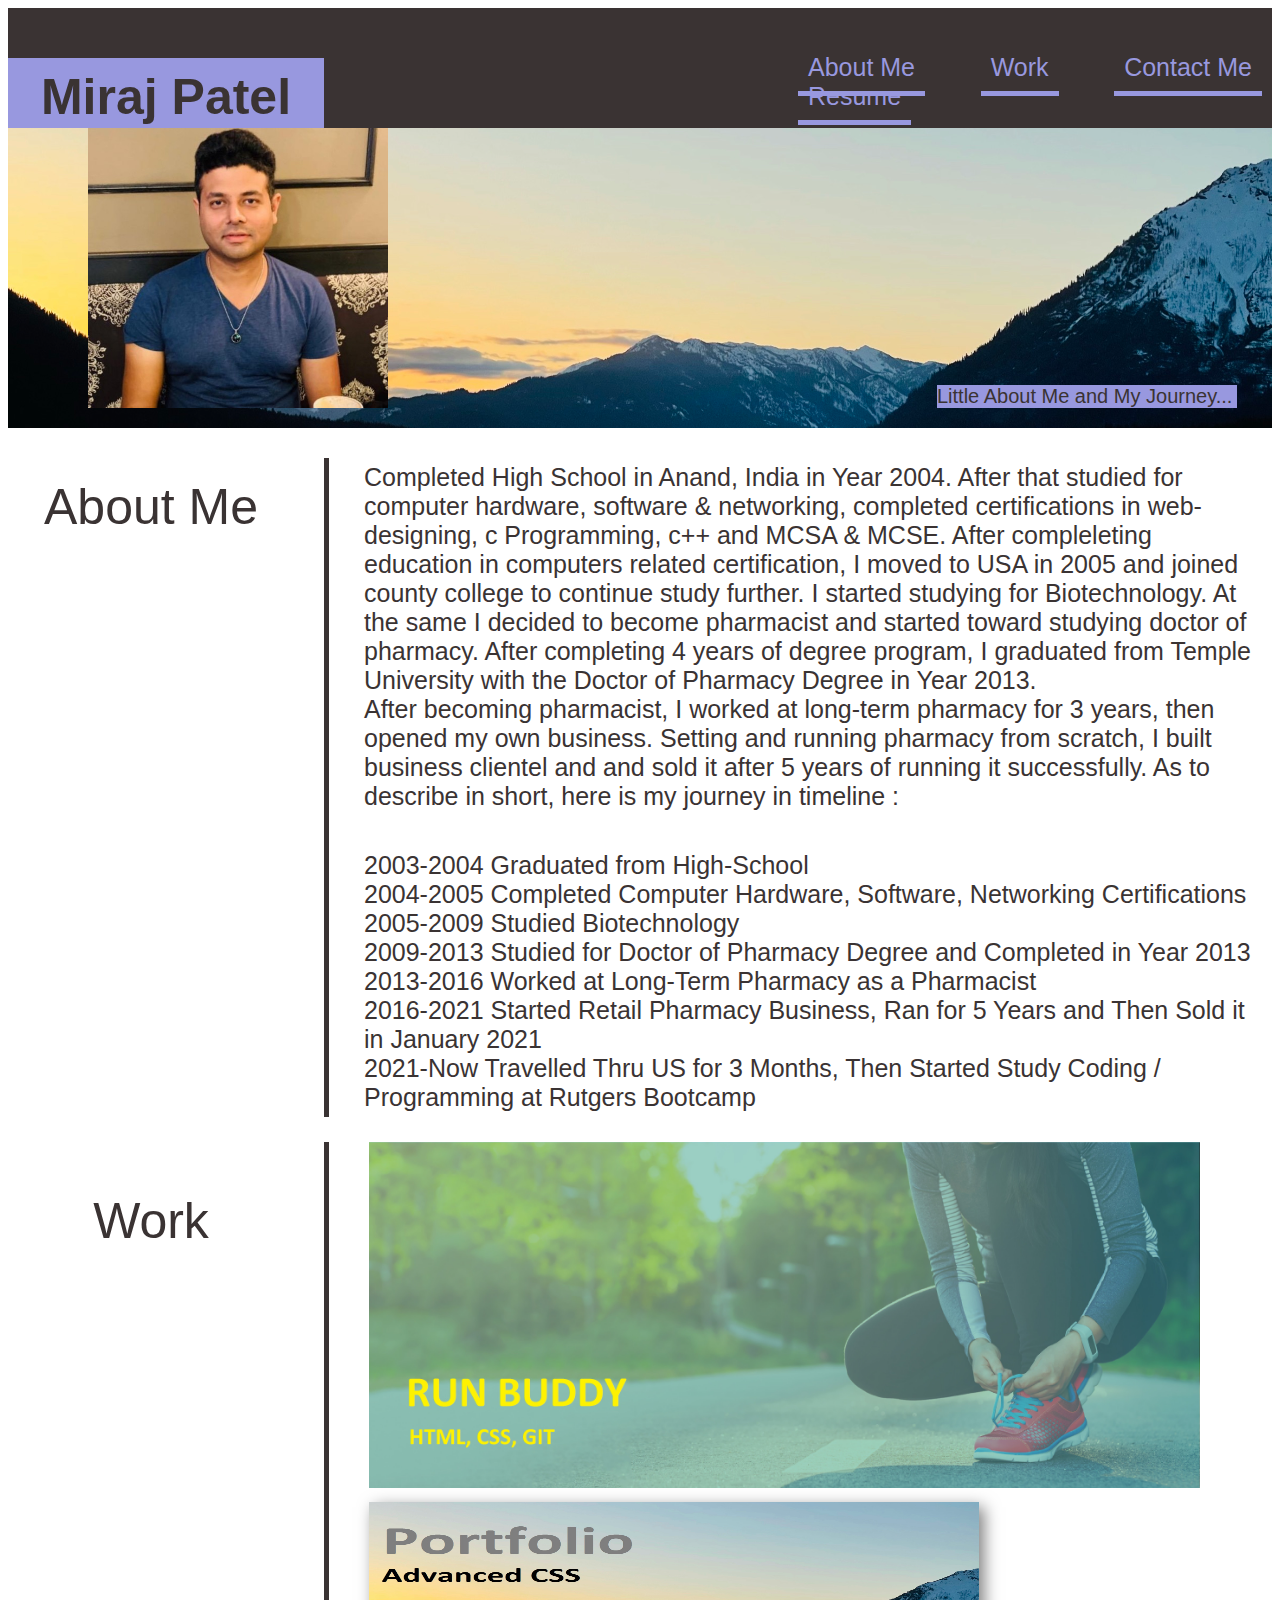
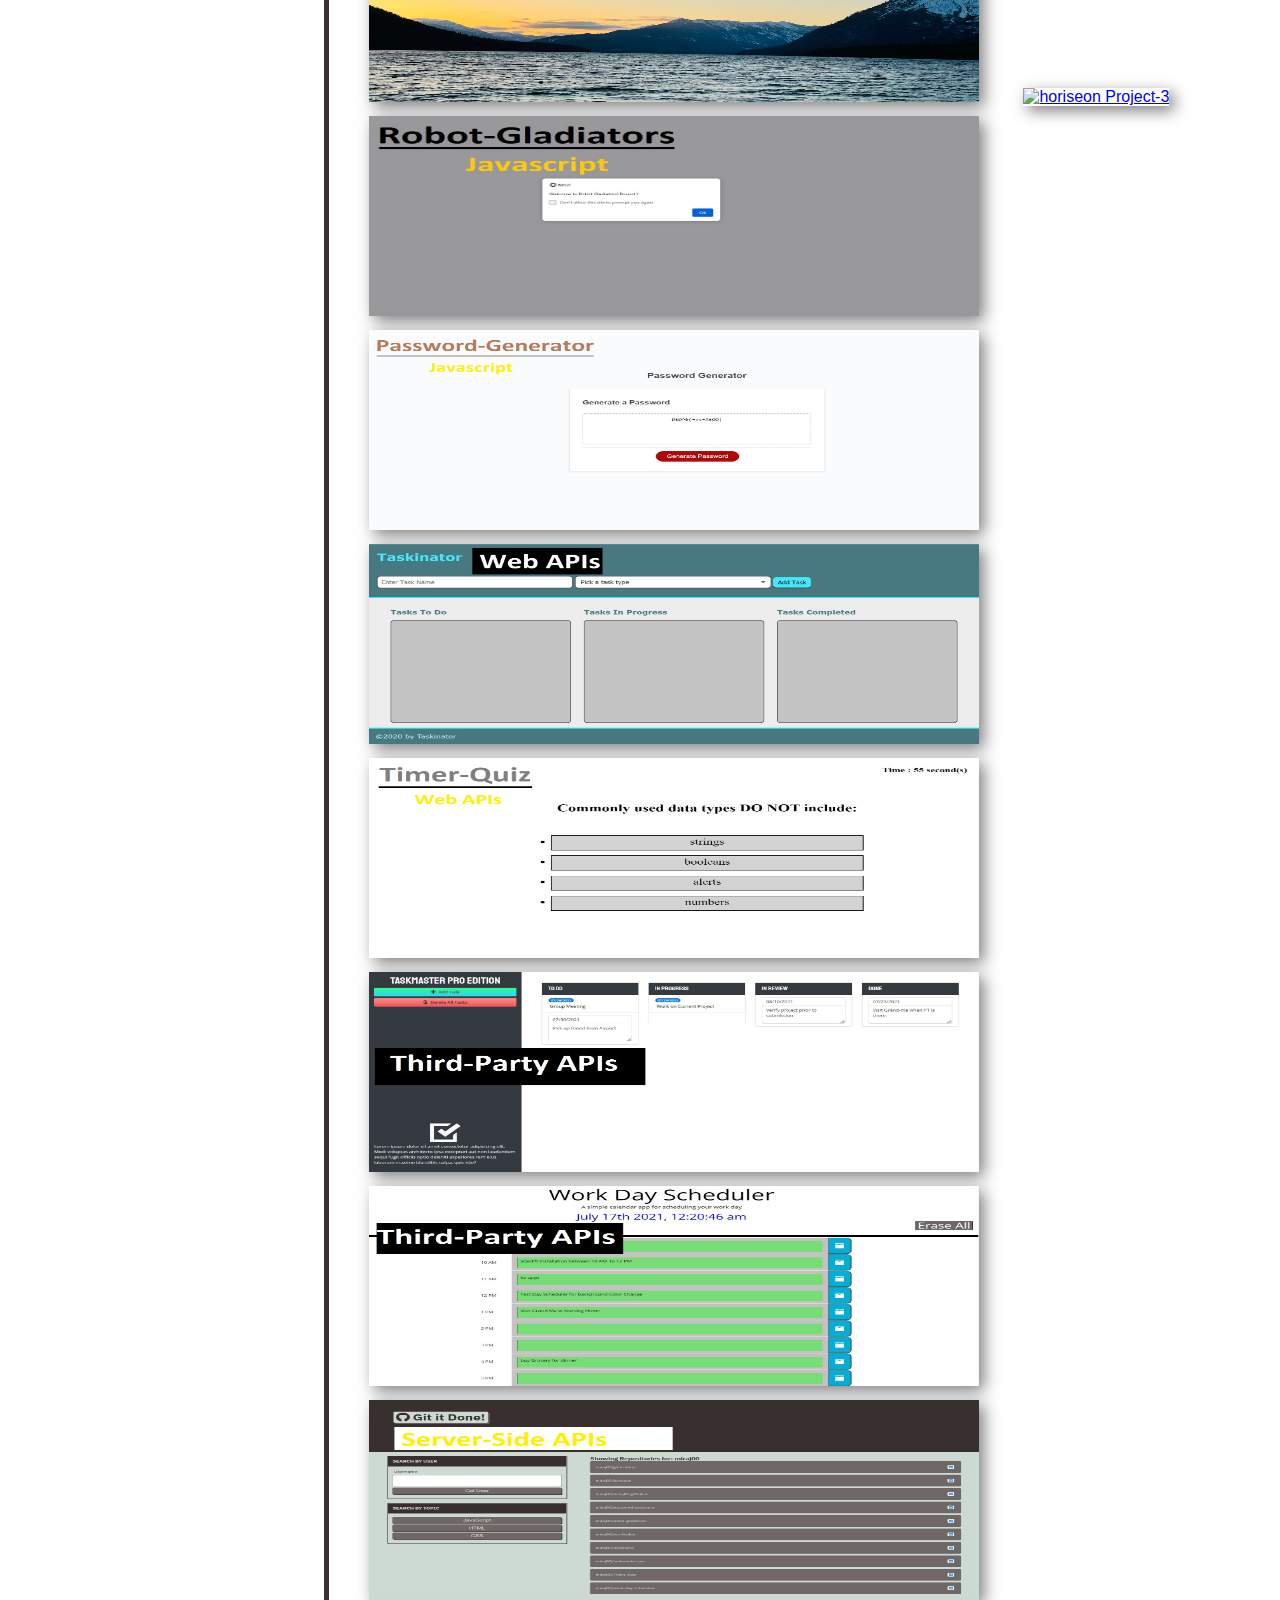
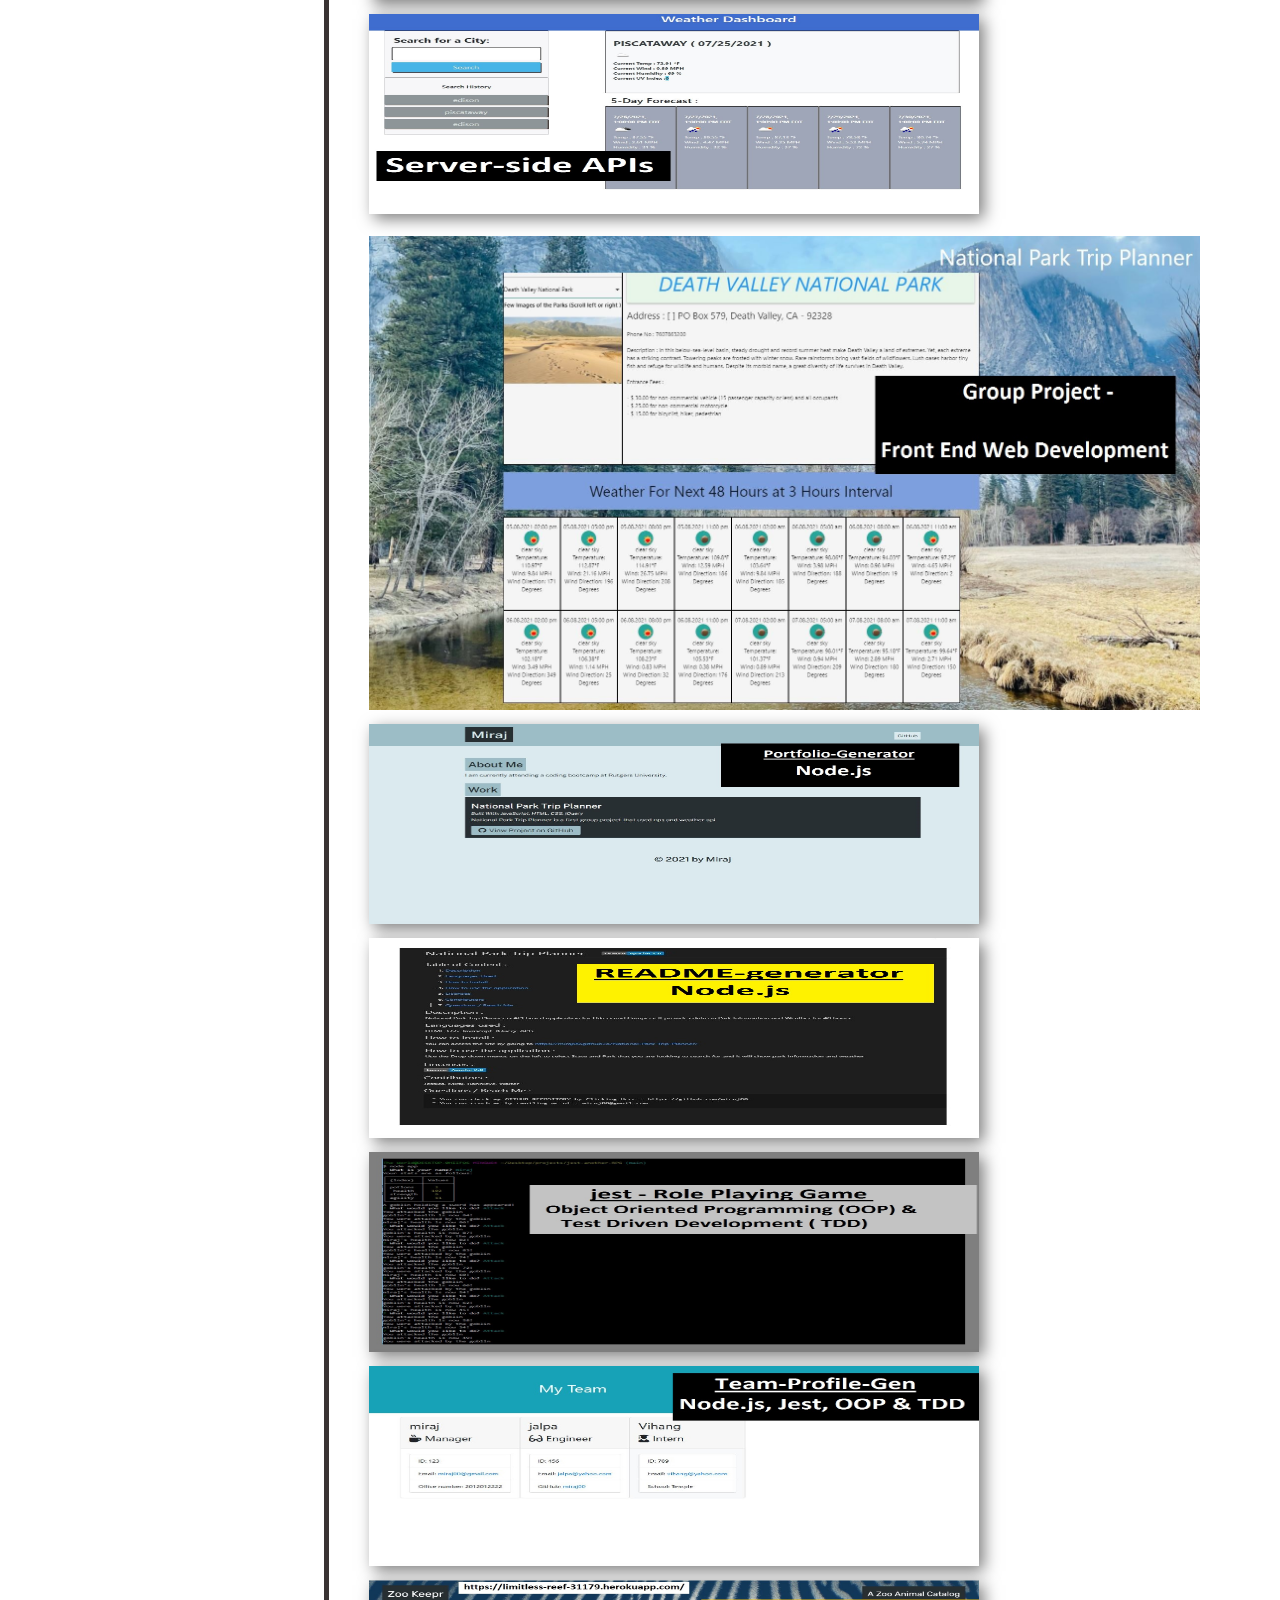
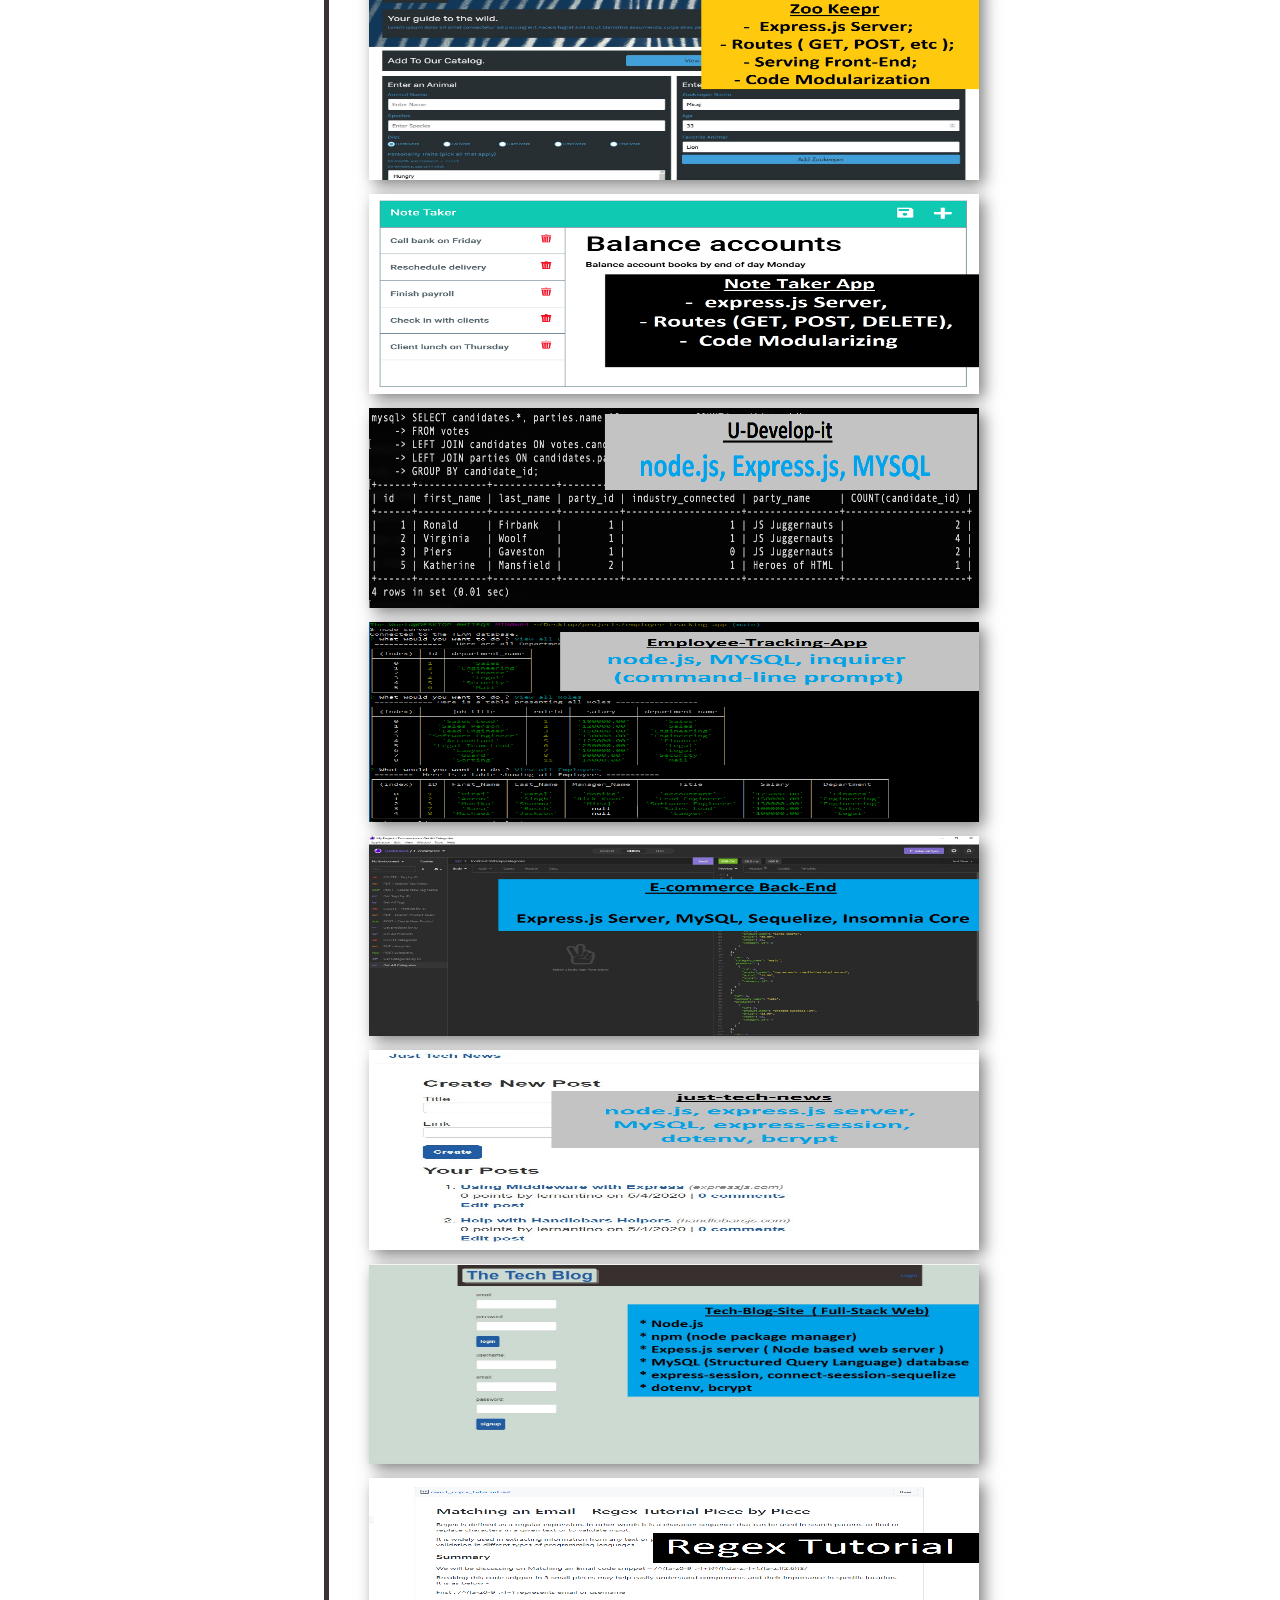
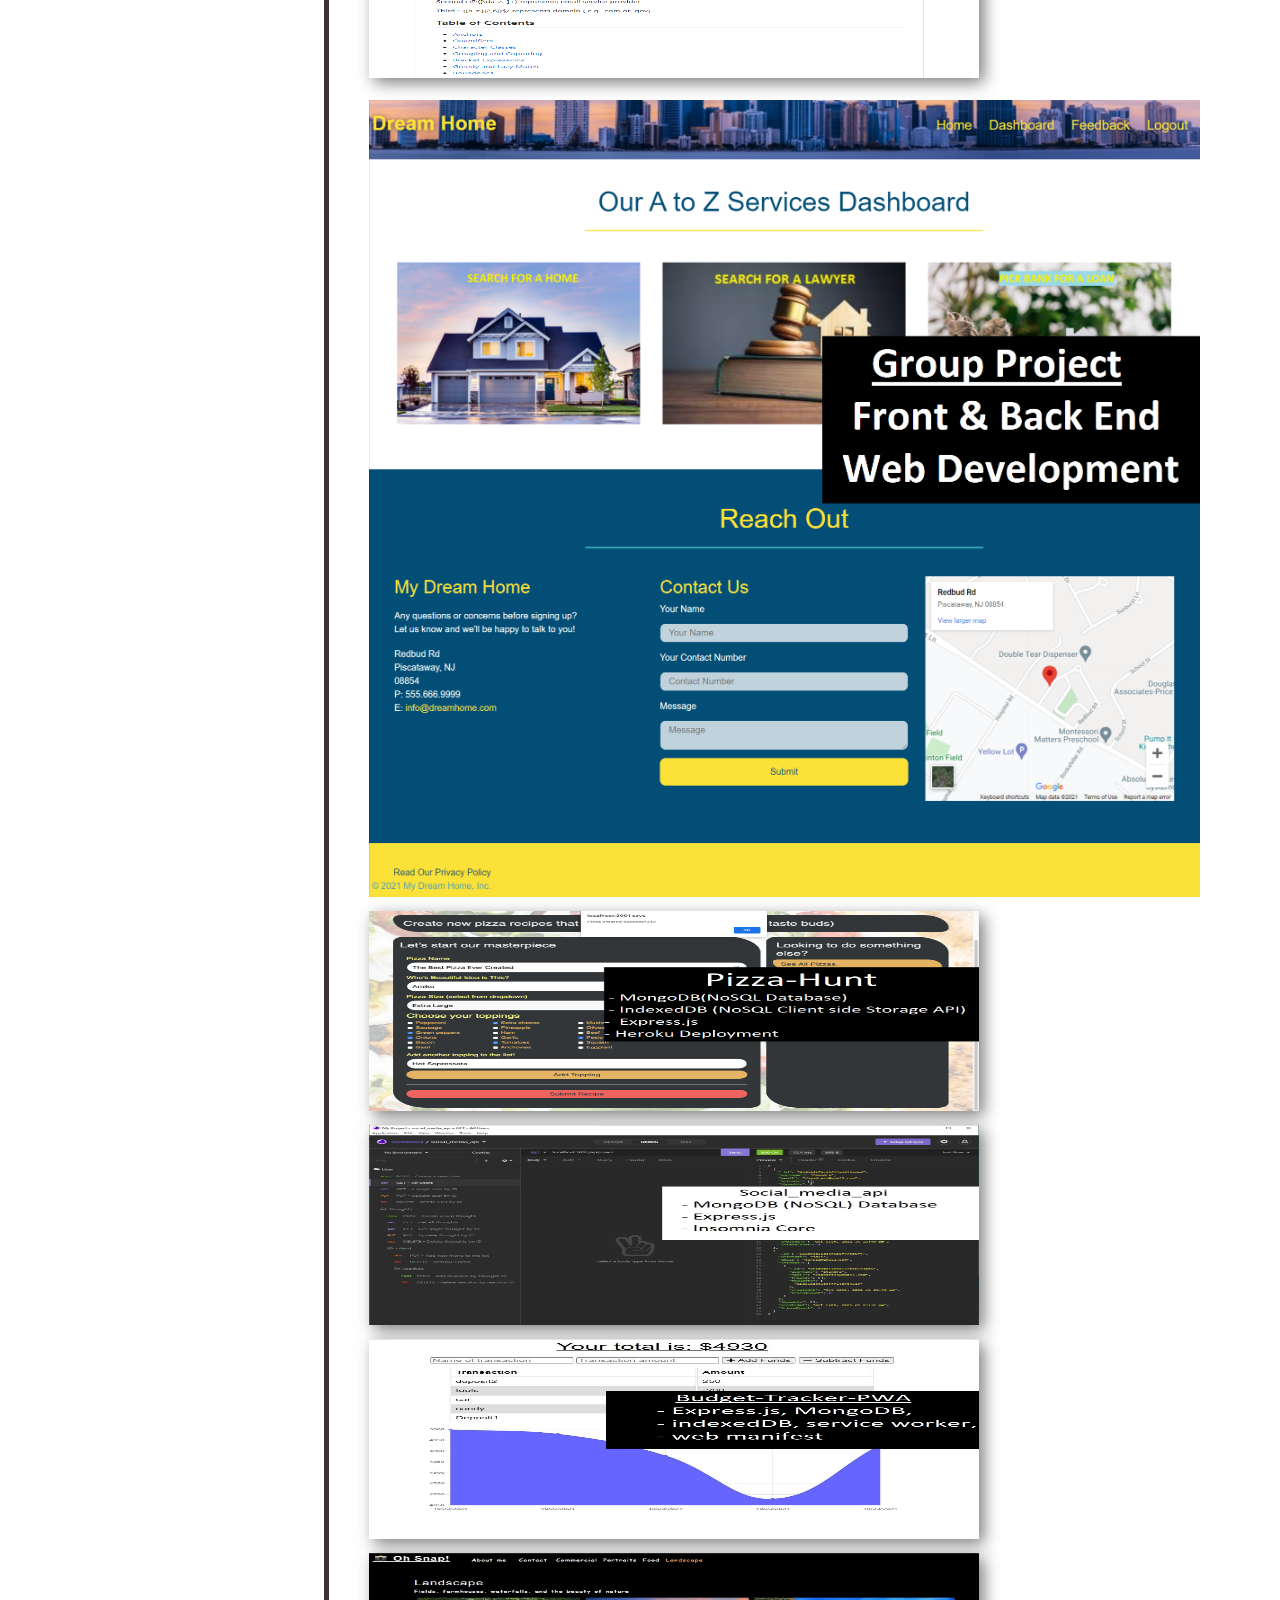
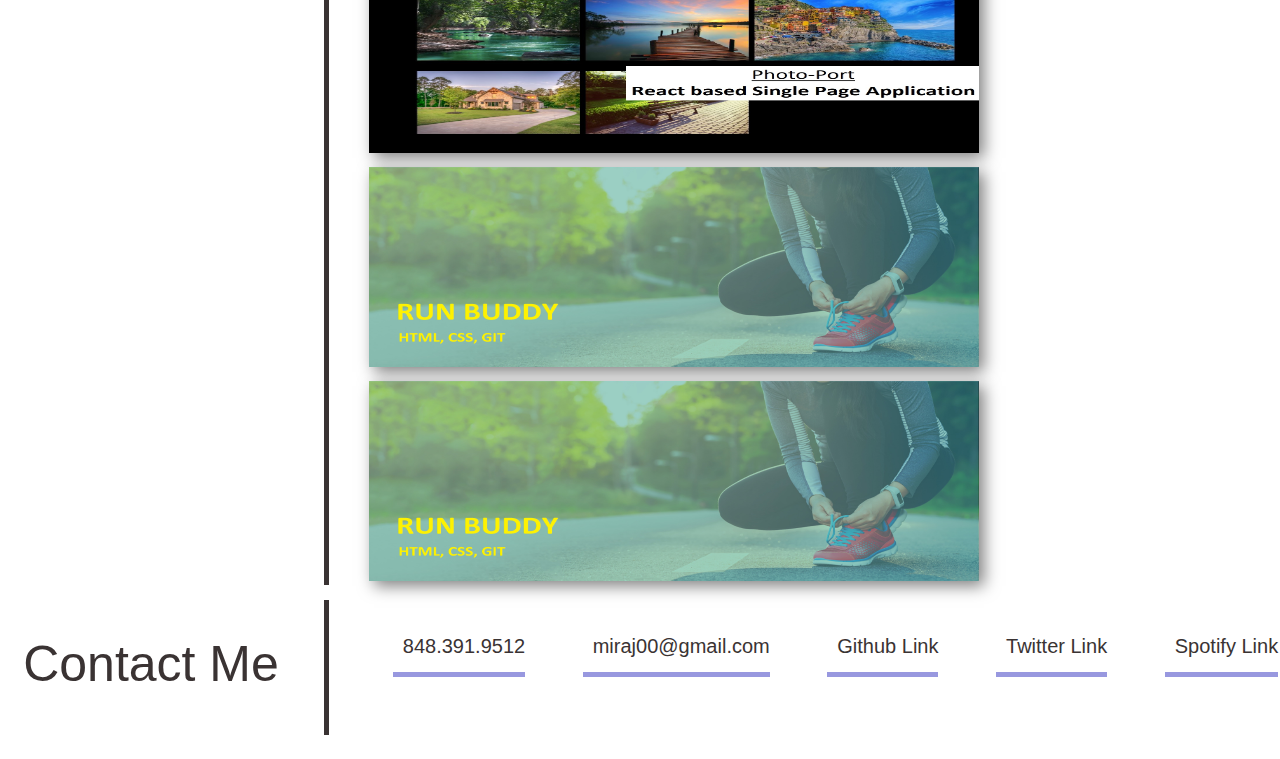
==== index.html @ f9d71cac "photo-port and resume page added" ====
<!DOCTYPE html>
<html lang="en">
<head>
    <meta charset="UTF-8">
    <meta name="viewport" content="width=device-width, initial-scale=1.0"/>
    <title>Portfolio</title>
    <link rel="stylesheet" type="text/css" href="./style.css" />
</head>
<body>
<!------------------------------------------- Header--------------------------------------------------------------------------------->    

<header>
<div id="name" class="flex-row">     

  <div class="col-one-quarter"><a href="./assets/images/Miraj.jpeg" target="_blank"><h3>Miraj Patel</h3></a></div> 
  
  <div class="col-three-quarter">
          <ul> 
            <li><a href="./index.html#about">About Me</a></li>
            <li> <a href="./index.html#work">Work</a> </li>
            <li> <a href="./index.html#contact">Contact Me</a> </li>
            <li> <a href="./resume.html">Resume</a> </li>
         </ul>  
      </div>
    </div>    
  </div>
</header>


<!------------------------------------------- Hero Image Section --------------------------------------------------------------------------------->

<section class="hero">  
      <p>Little About Me and My Journey...</p>
      <img src="./assets/images/Miraj.jpeg" alt="photo"></a> 
</section>

<!------------------------------------------- about me --------------------------------------------------------------------------------->

<div id="about" class="flex-row">   

  <div class="col-one-quarter"><p>About Me</p></div> 
  
  <div class="col-three-quarter">
      <div class="about-me">
      <p>Completed High School in Anand, India in Year 2004. After that studied for computer hardware, software & networking, completed certifications in web-designing, c Programming, c++ and MCSA & MCSE.
        After compleleting education in computers related certification, I moved to USA in 2005 and joined county college to continue study further. I started studying for Biotechnology. At the same 
        I decided to become pharmacist and started toward studying doctor of pharmacy. After completing 4 years of degree program, I graduated from Temple University with the Doctor of Pharmacy Degree in Year 2013.
        <br> 
     
        After becoming pharmacist, I worked at long-term pharmacy for 3 years, then opened my own business. Setting and running pharmacy from scratch, I built business clientel and and sold it after 5 years of running it successfully.
        As to describe in short, here is my journey in timeline :
     </p>
      <p>
        2003-2004    Graduated from High-School </br>
        2004-2005    Completed Computer Hardware, Software, Networking Certifications </br>
        2005-2009    Studied Biotechnology </br>
        2009-2013    Studied for Doctor of Pharmacy Degree and Completed in Year 2013 </br>
        2013-2016    Worked at Long-Term Pharmacy as a Pharmacist </br>
        2016-2021    Started Retail Pharmacy Business, Ran for 5 Years and Then Sold it in January 2021 </br>
        2021-Now     Travelled Thru US for 3 Months, Then Started Study Coding / Programming at Rutgers Bootcamp 
      </p> 
    </div>
    </div>
        
</div>

<!-------------------------------------------- Work -------------------------------------------------height="600" width="1240"------------------------------->

<div id="work" class="flex-row">     

  <div class="col-one-quarter"><p>Work</p></div> 
  
  <div class="col-three-quarter">
   
    <div class="content">
      <div class="big-img">
          <a href="https://miraj00.github.io/run-buddy/" target="_blank" ><img src="./assets/images/run-buddy-img.jpg" alt="Run-buddy Project-1"></a>
      </div>

    <section id="images" class="projects">       
          <a href="https://miraj00.github.io/" target="_blank"><img src="./assets/images/portfolio-img.JPEG" alt="Portfolio Project-2" class="float-left"></a>    
          <a href="https://miraj00.github.io/horiseon/" target="_blank"><img src="./assets/images/horiseon-img.jpg" alt="horiseon Project-3" class="float-right"></a>
    </section>
    <section id="images" class="projects">       
          <a href="https://miraj00.github.io/robot-gladiators/" target="_blank"><img src="./assets/images/robot-gladiators.JPG" alt="robot-gladiators Project-4" class="float-left"></a>
          <a href="https://miraj00.github.io/password-generator/" target="_blank"><img src="./assets/images/password-gen.JPG" alt="password-gen Project-5" class="float-right"></a>
    </section>
    <section id="images" class="projects"> 
          <a href="https://miraj00.github.io/taskinator/" target="_blank"><img src="./assets/images/taskinator-img.JPG" alt="taskinator Project-6" class="float-left"></a>
          <a href="https://miraj00.github.io/Timer-Quiz/" target="_blank"><img src="./assets/images/timer-quiz.JPG" alt="timer-quiz Project-7" class="float-right"></a>
    </section>
    <section id="images" class="projects">       
          <a href="https://miraj00.github.io/taskmaster-pro/" target="_blank"><img src="./assets/images/taskmaster-pro.JPG" alt="taskmaster-pro Project-8" class="float-left"></a>
          <a href="https://miraj00.github.io/work-day-scheduler/" target="_blank"><img src="./assets/images/work-day-scheduler.JPG" alt="work-day-scheduler Project-9" class="float-right"></a>
    </section>
    <section id="images" class="projects"> 
          <a href="https://miraj00.github.io/git-it-done/" target="_blank"><img src="./assets/images/git-it-done.JPG"  alt="git-it-done project-10"class="float-left"></a>
          <a href="https://miraj00.github.io/weather-dashboard/" target="_blank"><img src="./assets/images/weather-dashboard.JPG" alt="weather-dashboard Project-11" class="float-right"></a>
    </section>
     <br>
   
     <div class="big-img">
      <a href="https://miraj00.github.io/National-Park-Trip-Planner/" target="_blank" ><img src="./assets/images/national-park.JPG" alt="National-Park-Trip-Planner Group-Project-1"></a>
     </div>

    <section id="images" class="projects"> 
          <a href="https://github.com/miraj00/portfolio-generator" target="_blank"><img src="./assets/images/portfolio-generator.JPG" alt="portfolio-generator Project-13" class="float-left"></a>
          <a href="https://github.com/miraj00/readme-generator" target="_blank"><img src="./assets/images/readme-generator.JPG" alt="portfolio-generator Project-14" class="float-right"></a>        
    </section>
    <section id="images" class="projects"> 
          <a href="https://github.com/miraj00/jest-another-RPG" target="_blank"><img src="./assets/images/jest-RPG.JPG" alt="jest-Another-RPG Project-15" class="float-left"></a>
          <a href="https://github.com/miraj00/Team-Profile-Gen" target="_blank"><img src="./assets/images/team-profile-gen.JPG" alt="team-profile-generator Project-16" class="float-right"></a>
    </section>
    <section id="images" class="projects">       
          <a href="https://github.com/miraj00/zookeepr" target="_blank"><img src="./assets/images/zookeeper.JPG" alt="zookeeper Project-17" class="float-left"></a>
          <a href="https://github.com/miraj00/note-taker-app" target="_blank"><img src="./assets/images/note-taker-app.png" alt="note-taker-app Project-18" class="float-right"></a>
    </section>
    <section id="images" class="projects"> 
          <a href="https://github.com/miraj00/u-develop-it" target="_blank"><img src="./assets/images/u-develop-it.png" alt="u-develop-it Project-19" class="float-left"></a>
          <a href="https://github.com/miraj00/employee-tracking-app" target="_blank"><img src="./assets/images/employee-tracking-app.PNG" alt="employee-tracking-app Project-20" class="float-right"></a>
    </section>
    <section id="images" class="projects">       
          <a href="https://github.com/miraj00/e_com-back_end" target="_blank"><img src="./assets/images/ecom-back-end.JPG" alt="e_com-back_end Project-21" class="float-left"></a>
          <a href="https://github.com/miraj00/just-tech-news" target="_blank"><img src="./assets/images/just-tech-news.jpg" alt="just-tech-news Project-22" class="float-right"></a>      
    </section>
    <section id="images" class="projects"> 
          <a href="https://github.com/miraj00/Tech-Blog-Site" target="_blank"><img src="./assets/images/tech-blog.JPG" alt="tech-blog-site Project-23" class="float-left"></a>
          <a href="https://github.com/miraj00/email_regex_gist" target="_blank"><img src="./assets/images/regex_tutorial.png" alt="Regex-Tutorial Project-24" class="float-right"></a>
    </section>
    <br>
     <div class="big-img">
          <a href="https://github.com/miraj00/Dream-Home" target="_blank" ><img src="./assets/images/dream-home.png" alt="dream-home Group-Project-2"></a>
     </div>

    <section id="images" class="projects">       
      <a href="https://github.com/miraj00/pizza-hunt" target="_blank"><img src="./assets/images/pizza-hunt.png" alt="pizza-hunt social media app Project-25" class="float-left"></a> 
      <a href="https://github.com/miraj00/social_media_api" target="_blank"><img src="./assets/images/social_media_api.JPG" alt="social_media_api Project-26" class="float-right"></a>
    </section>
    <section id="images" class="projects">       
      <a href="https://github.com/miraj00/budget-tracker-pwa" target="_blank"><img src="./assets/images/budget-tracker-pwa.JPG" alt="budget-tracker-PWA Project-27" class="float-left"></a> 
      <a href="https://miraj00.github.io/photo-port/" target="_blank"><img src="./assets/images/photo-port.JPG" alt="photo-port react based app Project-28" class="float-right"></a>
    </section> 
    <section id="images" class="projects">       
      <img src="./assets/images/run-buddy-img.jpg" alt="Run-buddy Project-29" class="float-left"> 
      <img src="./assets/images/run-buddy-img.jpg" alt="Run-buddy Project-30" class="float-right">
    </section>           
   
  </div>
  </div>
  
</div>

<!---------------------------------------------- contact me ------------------------------------------------------------------------------>

<div id="contact" class="flex-row">     

  <div class="col-one-quarter"><p>Contact Me</p></div> 
  
      <div class="col-three-quarter">
          <div class="press">
            <ul> 
              <li> <a href="#">848.391.9512</a> </li>
              <li> <a href="mailto:miraj00@gmail.com" target="_blank">miraj00@gmail.com</a> </li>
              <li> <a href="https://github.com/miraj00" target="_blank">Github Link</a> </li>
              <li> <a href="#">Twitter Link</a> </li>
              <li> <a href="#">Spotify Link</a> </li>
            </ul>  
         </div>
      </div>
        
</div>

<!---------------------------------------------------------------------------------------------------------------------------->
   
</body>

</html>
---- style.css ----
body {
    color: #bcc3c4;
    font-family: helvetica, Arial, Helvetica, sans-serif;
}


header {
  background: rgb(58, 51, 51);
  position:sticky;
  top: 0;

  z-index: 9999;
  height: 120px;
}

/*--------------------------------------- Header Section------------------------------------------------------------*/

header .col-one-quarter h3 {
    text-align: center;
    font-size: 50px;
    color:rgb(58, 51, 51);
    background:rgb(152, 152, 223);
    padding-top: 10px;
    height: 60px;
 }

 header .col-one-quarter h3:hover  {

    box-shadow: 10px 10px 15px rgba(255, 255, 255, 1);
}

 header .col-one-quarter a  {
     text-decoration: none;
 }

.col-three-quarter ul {
    width: 50%;
    margin-left: auto; 
   
    display: flex; 
    flex-wrap: wrap;
    justify-content: space-between;   
       
    list-style: none;
    padding-top: 35px;
    margin-top: 10px;
  
}

header .col-three-quarter ul li a {

    font-size: 25px;
    color: rgb(152, 152, 223);
    border-bottom: 5px solid rgb(152, 152, 223);
    padding: 10px 10px 10px 10px;
    margin: 10px 10px 0 0;
    text-decoration: none;
    
}  
/* ---------------------------------------- Hero Section ----------------------------------------------------------*/
.hero {
    height: 300px;
    width: 100%;
    background-image: url("./assets/images/hero.JPEG"); 
    background-size: cover;
    background-position: center;
    position: relative;
} 

.hero p {
    background-color: rgb(152, 152, 223);
    color: rgb(58, 51, 51);
    font-size: 20px;
    width: 300px;
    margin: 0;
    align-items:center;

    position: absolute;
    bottom: 20px;
    right: 35px;
}
.hero img {

    position: absolute;
    bottom: 20px;
    left: 35px;
    width: 300px;
    height: 300px;
    padding-left: 45px;
}

/* ----------------------------- General flex elements for About Me, Work & Contact Me ---------------------------------------  */
.flex-row {
    width: 100%;
   
    display: flex;
    flex-wrap: wrap;
    justify-content: space-around;
    align-items:flex-start;
    flex: 1;
}
.col-one-quarter {
    width: 25%;
}
 .col-three-quarter {
    width: 75%;
}
.about-me {    
    border-left: 5px solid rgb(58, 51, 51);
}

.press {    
    border-left: 5px solid rgb(58, 51, 51);
}
.col-one-quarter p {
    text-align: center;
    font-size: 50px;
    color:rgb(58, 51, 51);
   
    padding-right: 30px;
    
}
/* ----------------------------- p elements for About Me  ---------------------------------------  */



.col-three-quarter p {
    font-size: 25px;
    text-align: left;
    
    color:rgb(58, 51, 51);
    padding: 5px;
    margin-left: 30px;
    margin-top: 30px;
}

/* ------------------------------------ Work --------------------------------  */


.content {   
    border-left: 5px solid rgb(58, 51, 51);
  }
.projects img {
    height: 200px;
    width: 610px;
    margin-left: 40px;
    margin-top: 10px;
    box-shadow: 5px 5px 15px rgba(0, 0, 0, 0.5);
}

.content .big-img {
   margin-left: 40px;
}
.content .big-img img {
   height: 600;
   width: 92%; 
}

img:hover  {

    box-shadow: 15px 15px 15px rgba(0, 0, 0, 1);
}

/* ------------------------- Contact Me's  aside, ul  & a elements ---------------------------------------------*/

 
.col-three-quarter .press ul {
    
    box-sizing: content-box;
    width: 100%;
    
    height: 100px;

    display: flex; 
    flex-wrap: wrap;
    justify-content:space-around ;   
    box-sizing: content-box;
    list-style: none;
   
    margin-top: 15px;
}

.col-three-quarter ul li a {

    font-size: 20px;
    color:rgb(58, 51, 51);
    border-bottom: 5px solid rgb(152, 152, 223);
    padding: 0 0 15px 10px;
    margin: 0 10px 0 0;
    text-decoration: none;
}  


 
/* -----------------------MEDIA QUERY FOR MOBILE PHONES AND SMALLER ------------------------------------------------ */

@media screen and (max-width: 980px) {
    header .col-one-quarter h3 {
        font-size: 20px;
       }

   
    .col-one-quarter p {
     font-size: 20px;
    }

    header .col-three-quarter ul li a {

        font-size: 10px;
    }

    .col-three-quarter ul {
        width: 100%;
        margin-left: auto; 
    
    }
    .col-one-quarter {
       width: 15%;
    }
    
    .big-img img {
        height: 200;
        width: 410;
     }
     
    .projects img {
        height: 100px;
        width: 300px;
    }

    .col-three-quarter ul li a {

        font-size: 10px;
    }

    .hero img {

        width: 150px;
        height: 150px;
        
    }
    
@media screen and (max-width: 575px) {
    .header {
        width: 100%;
        }  
    /*
    .section-title {
      width: 95%;
    }
  
    .intro p {
      width: 100%;
    }
*/
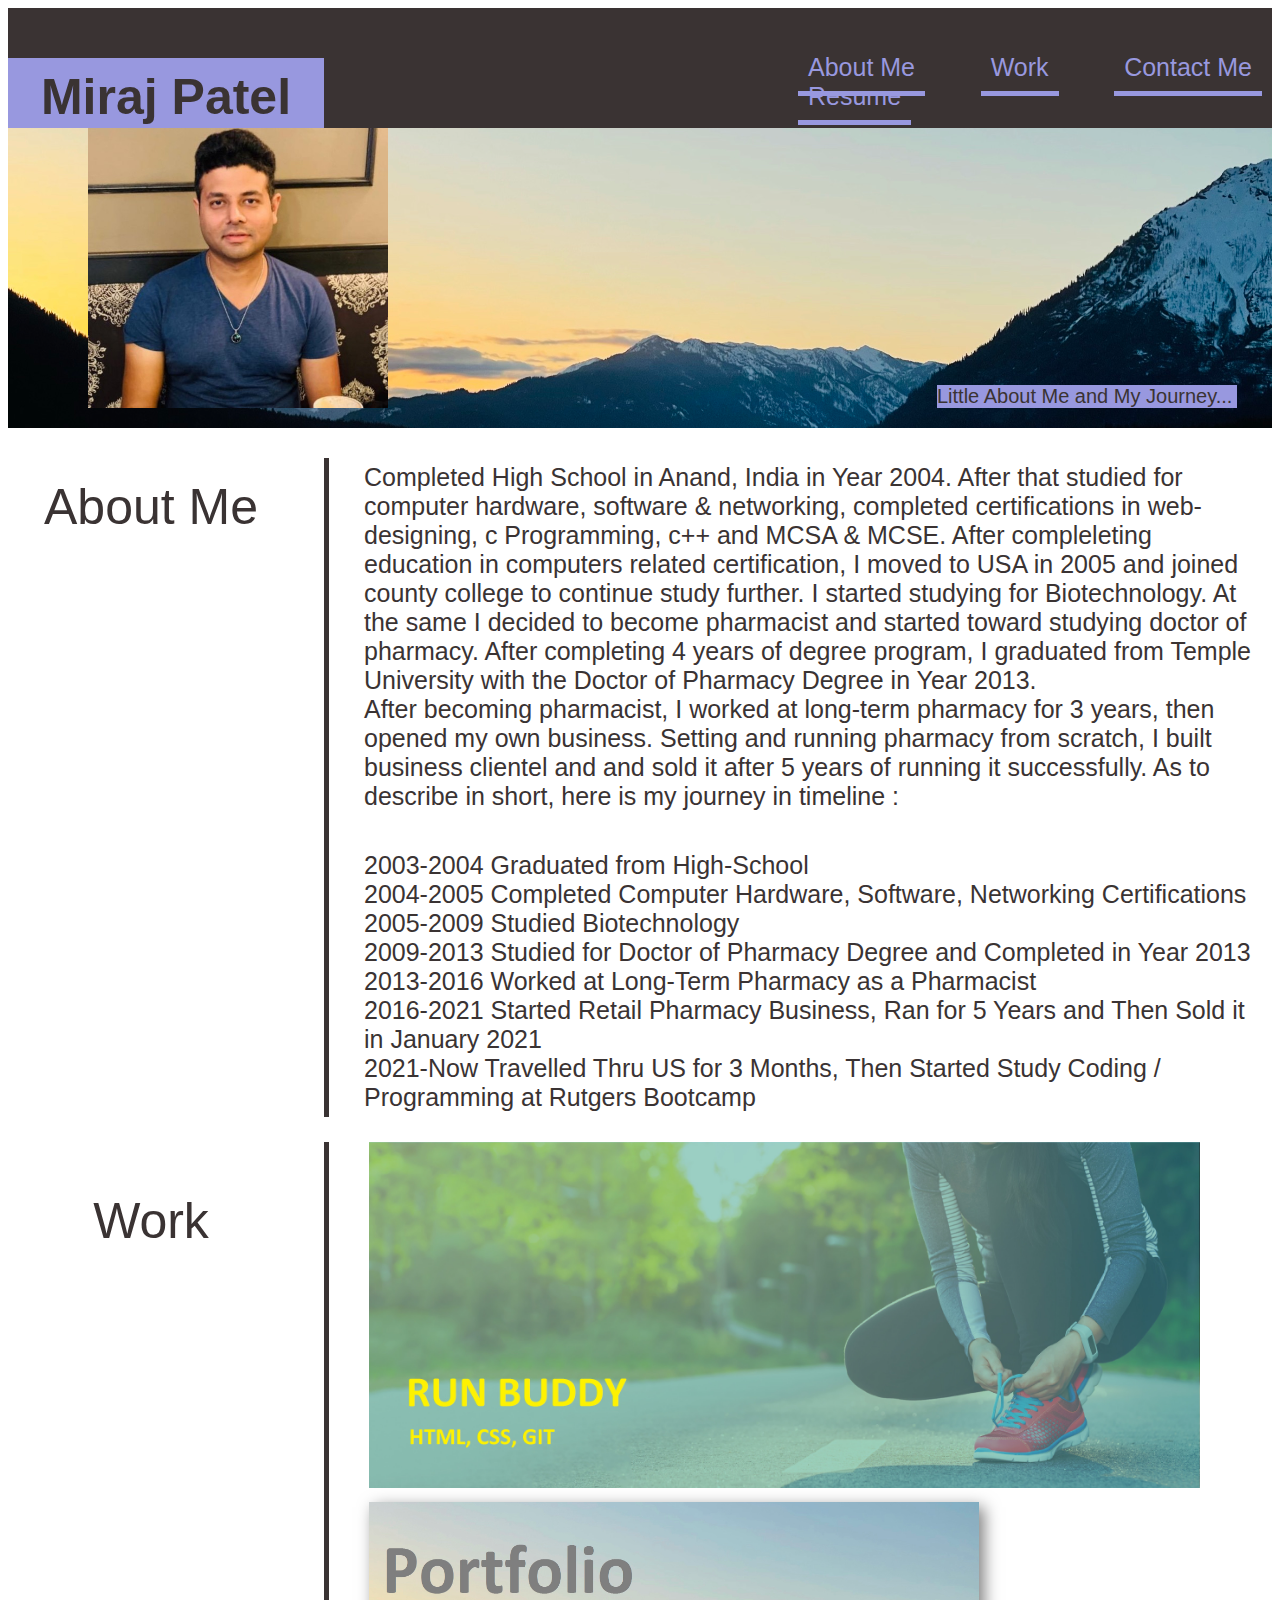
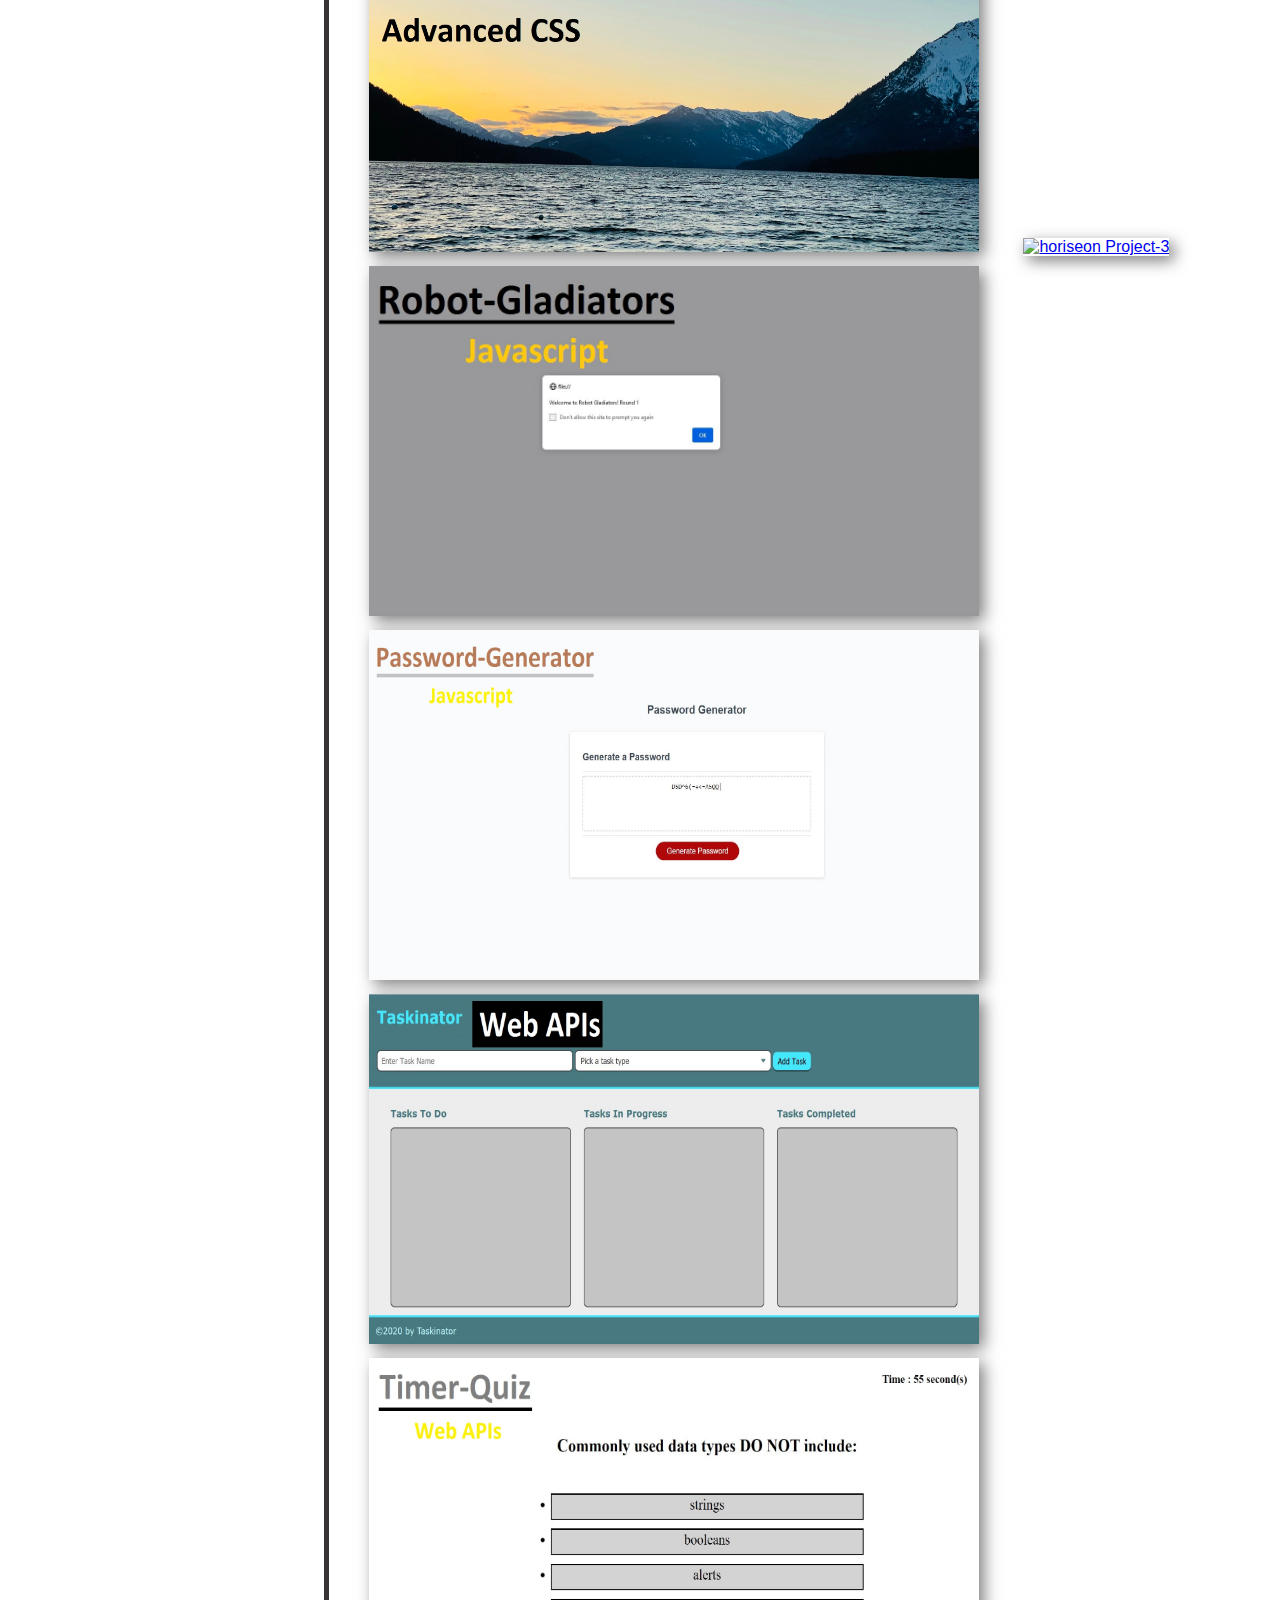
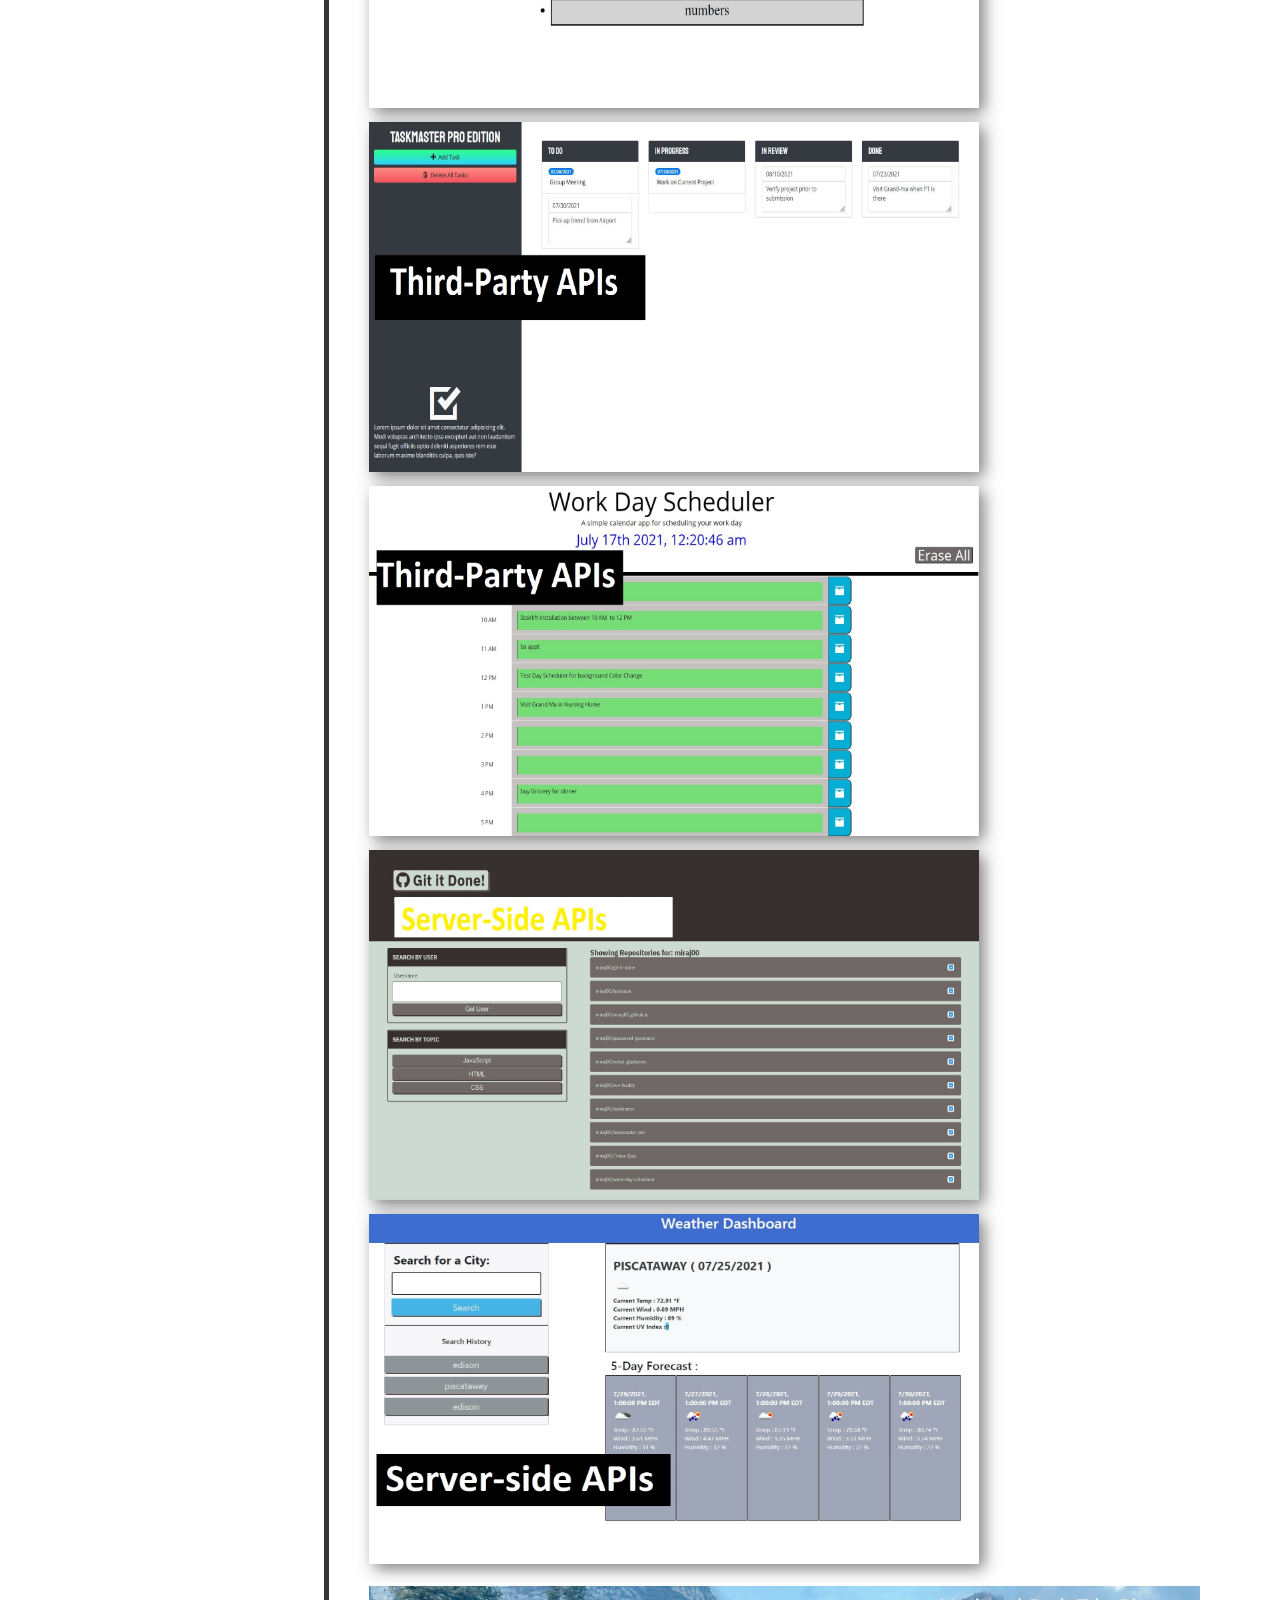
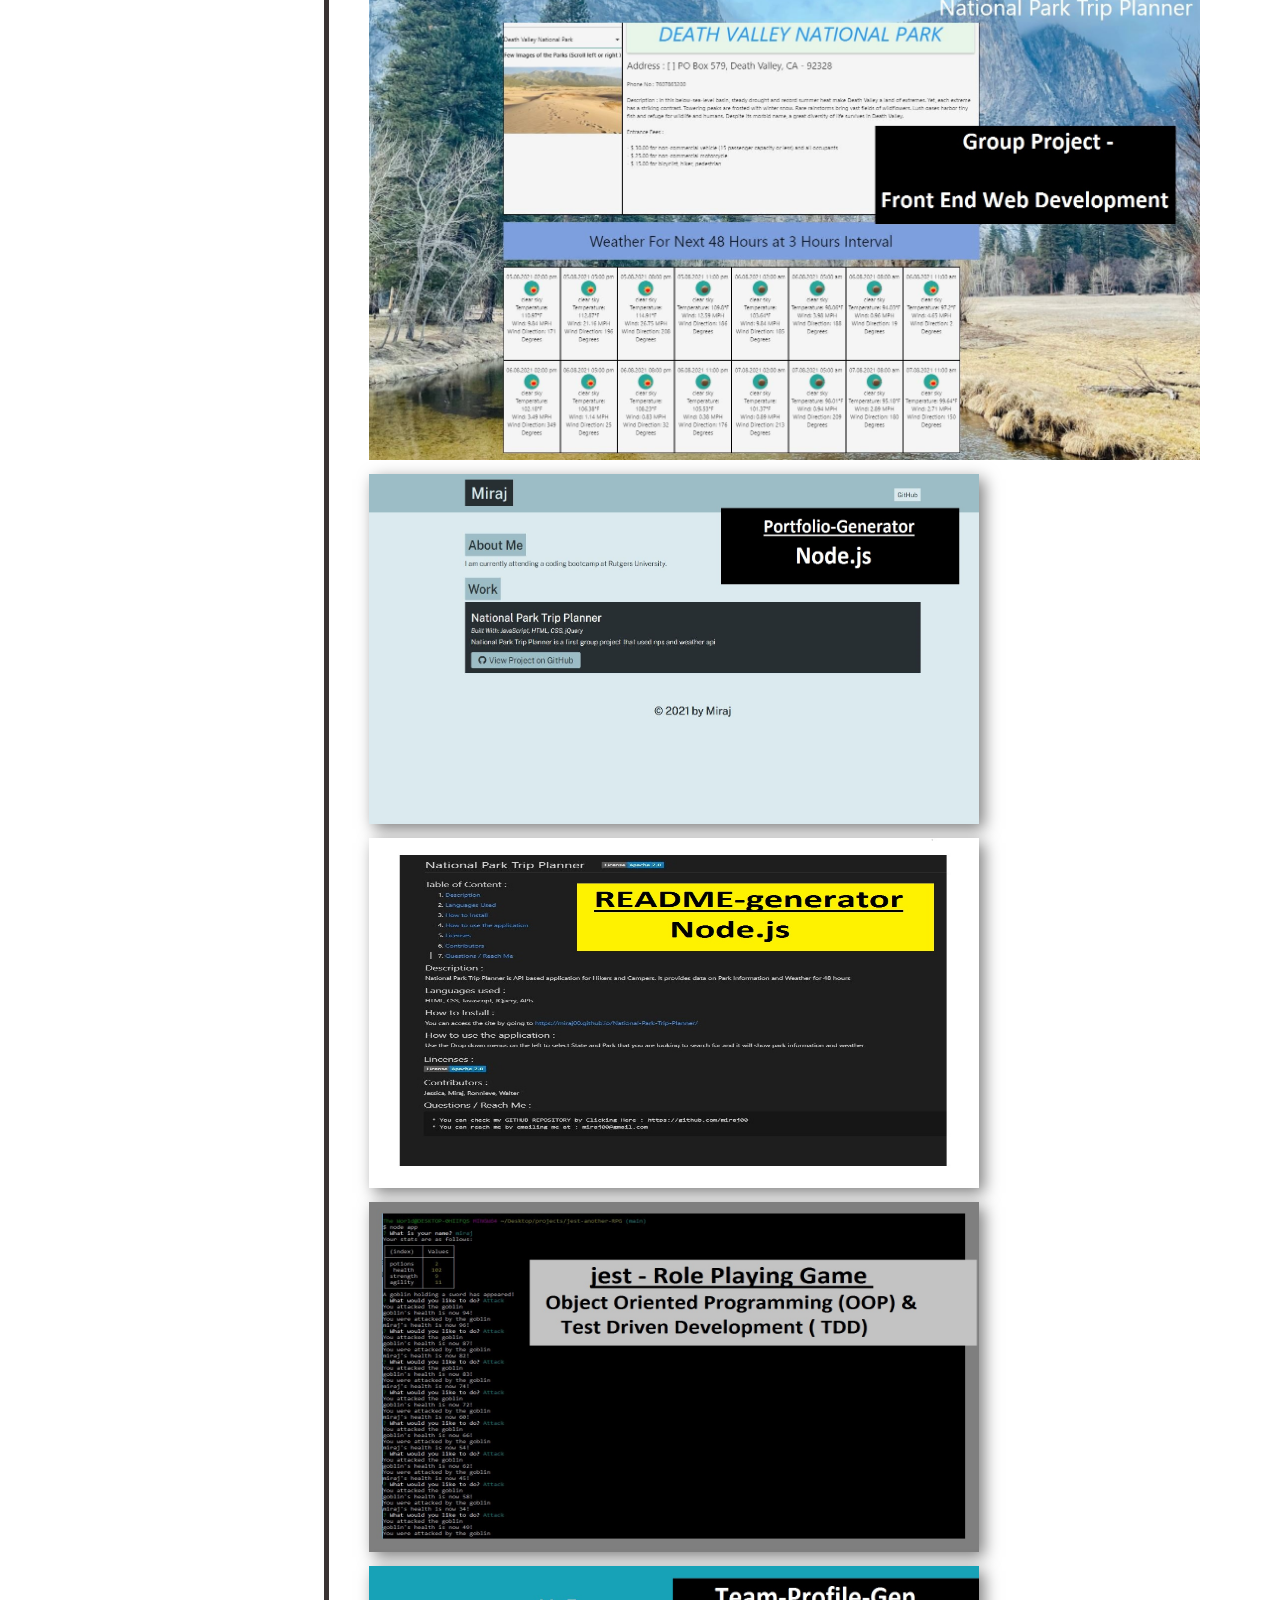
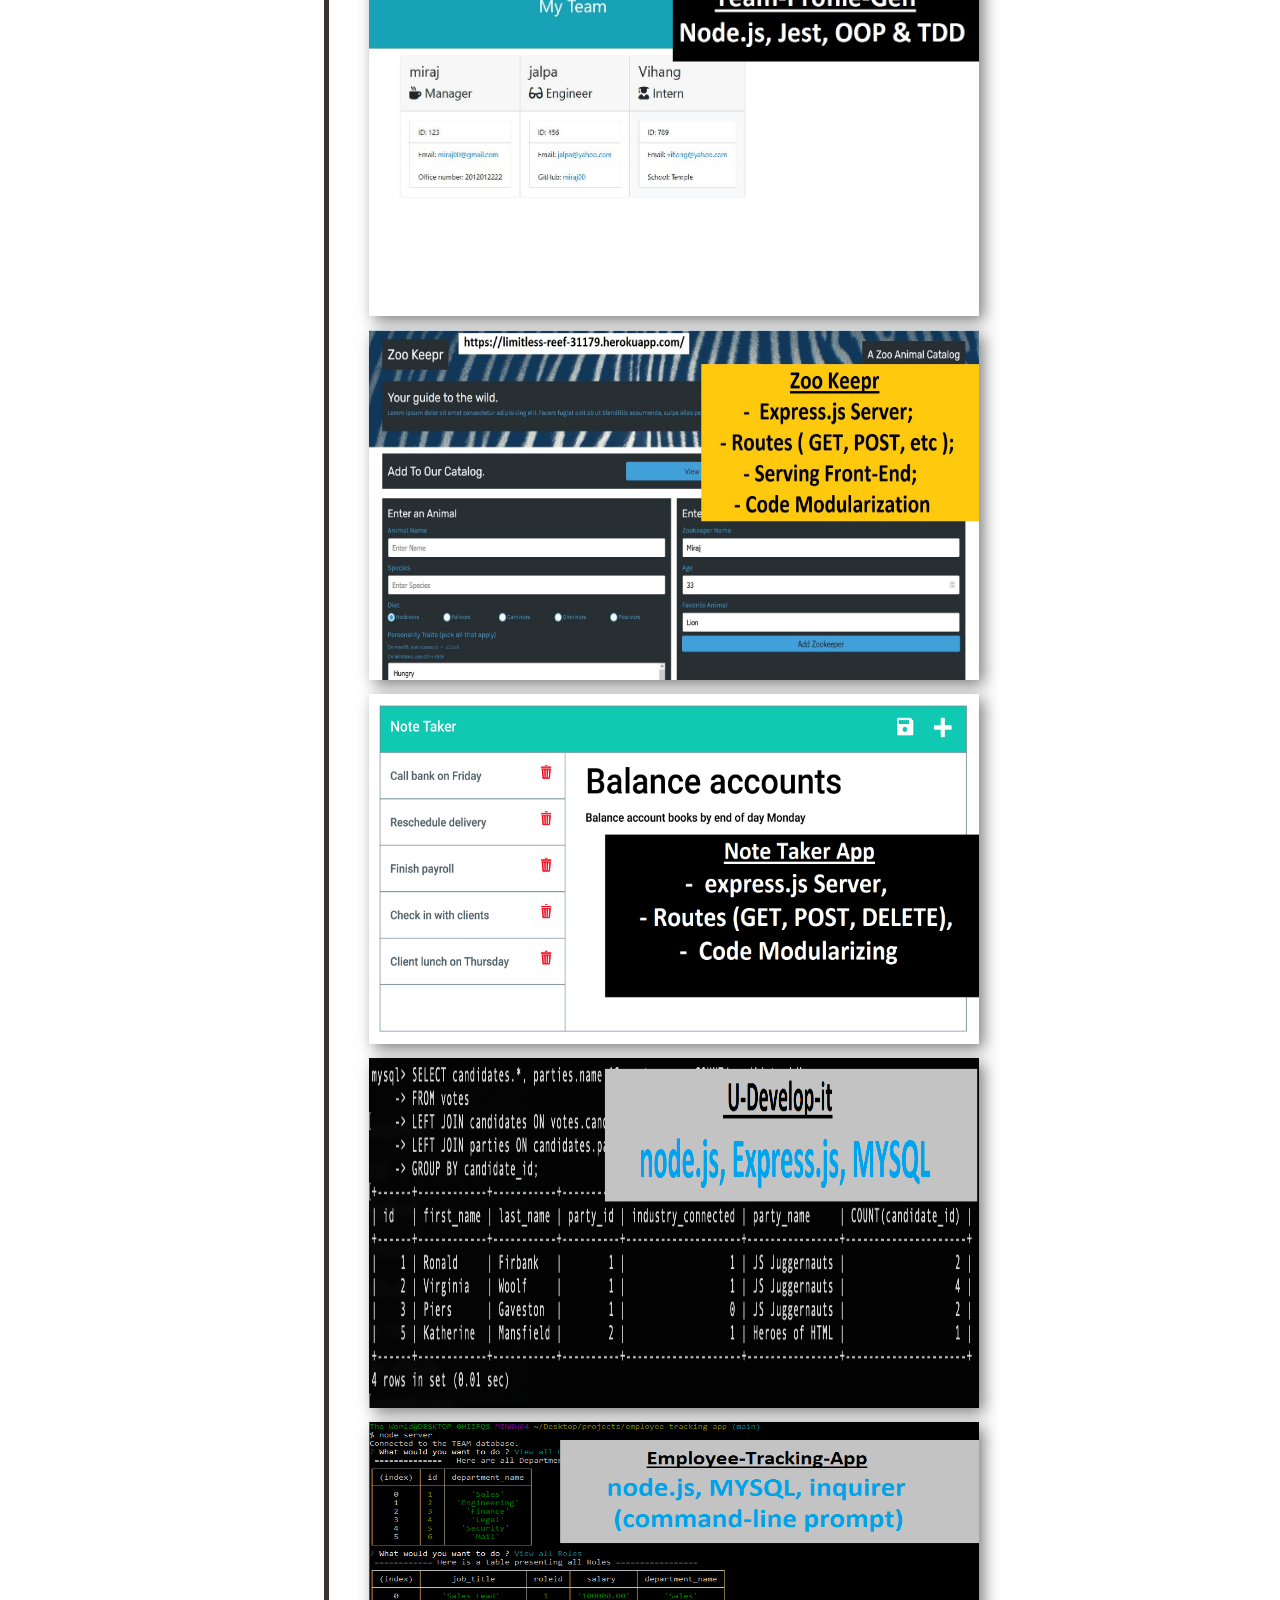
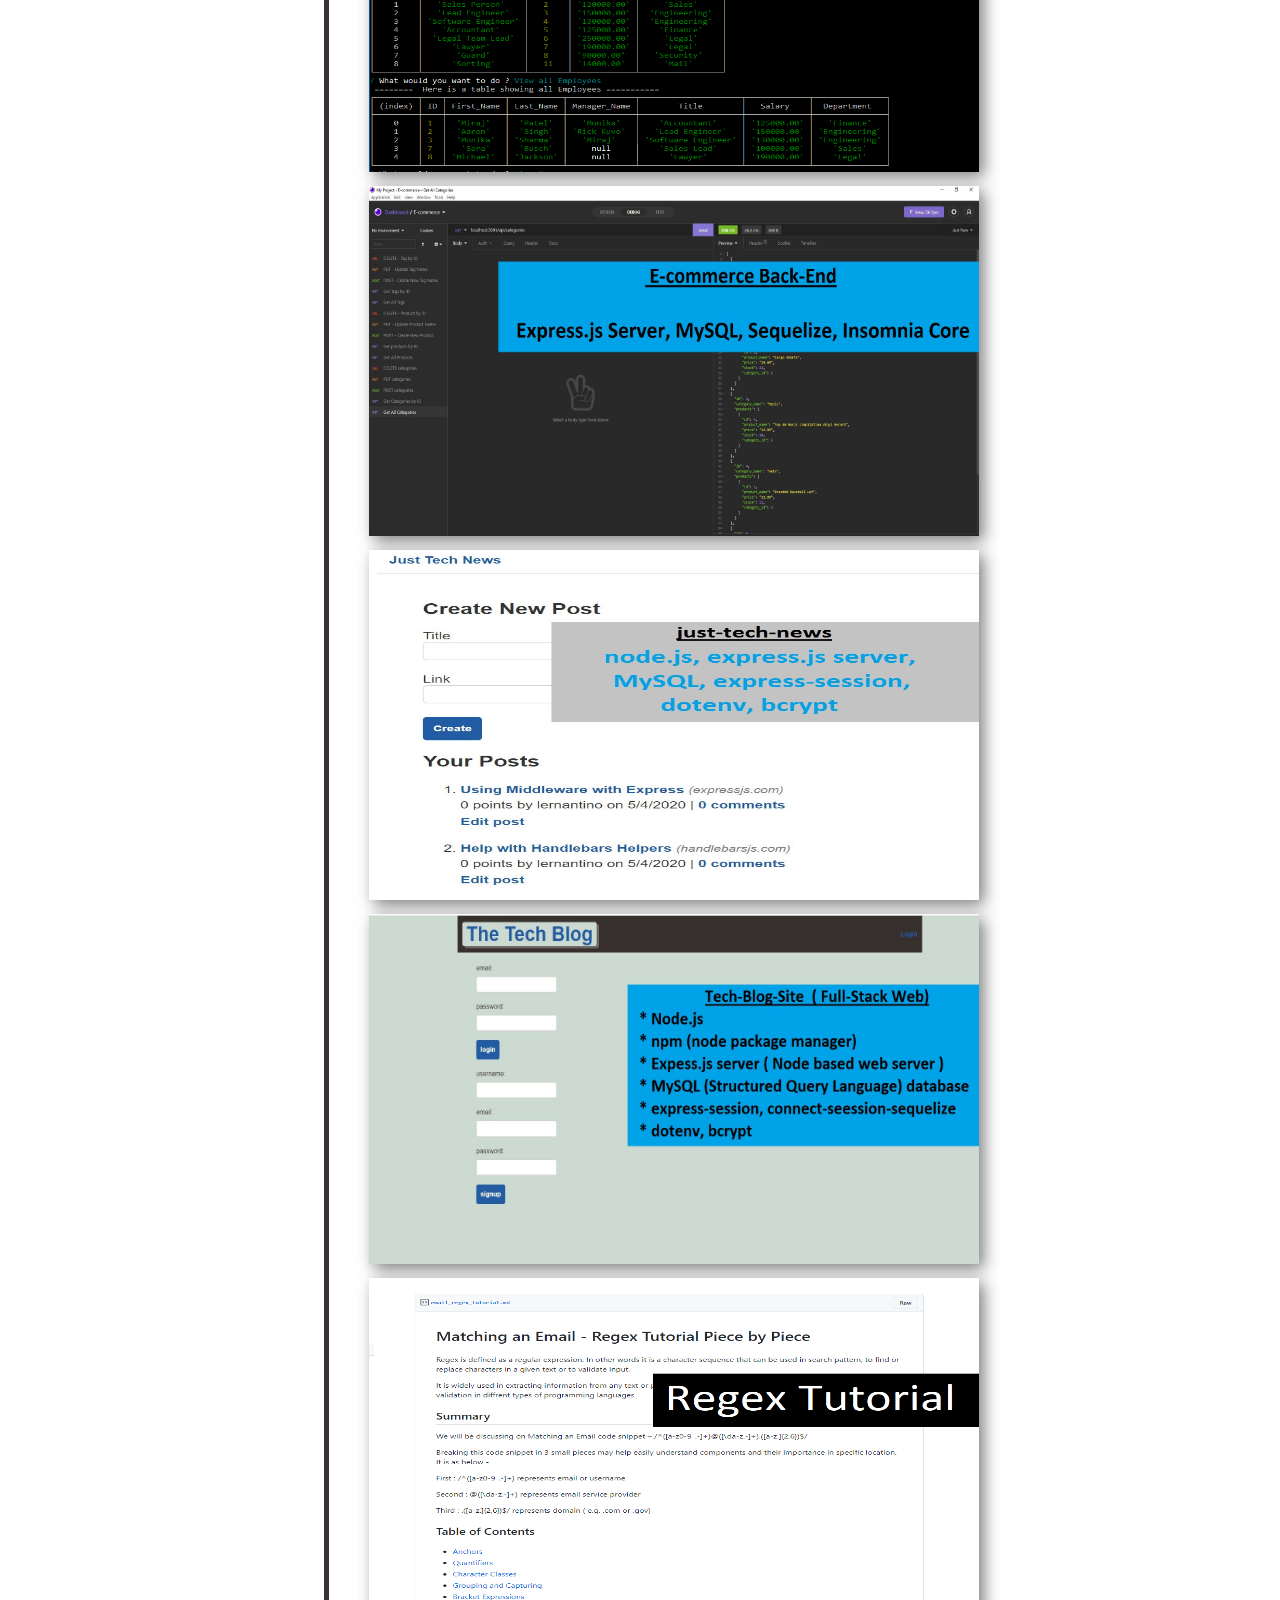
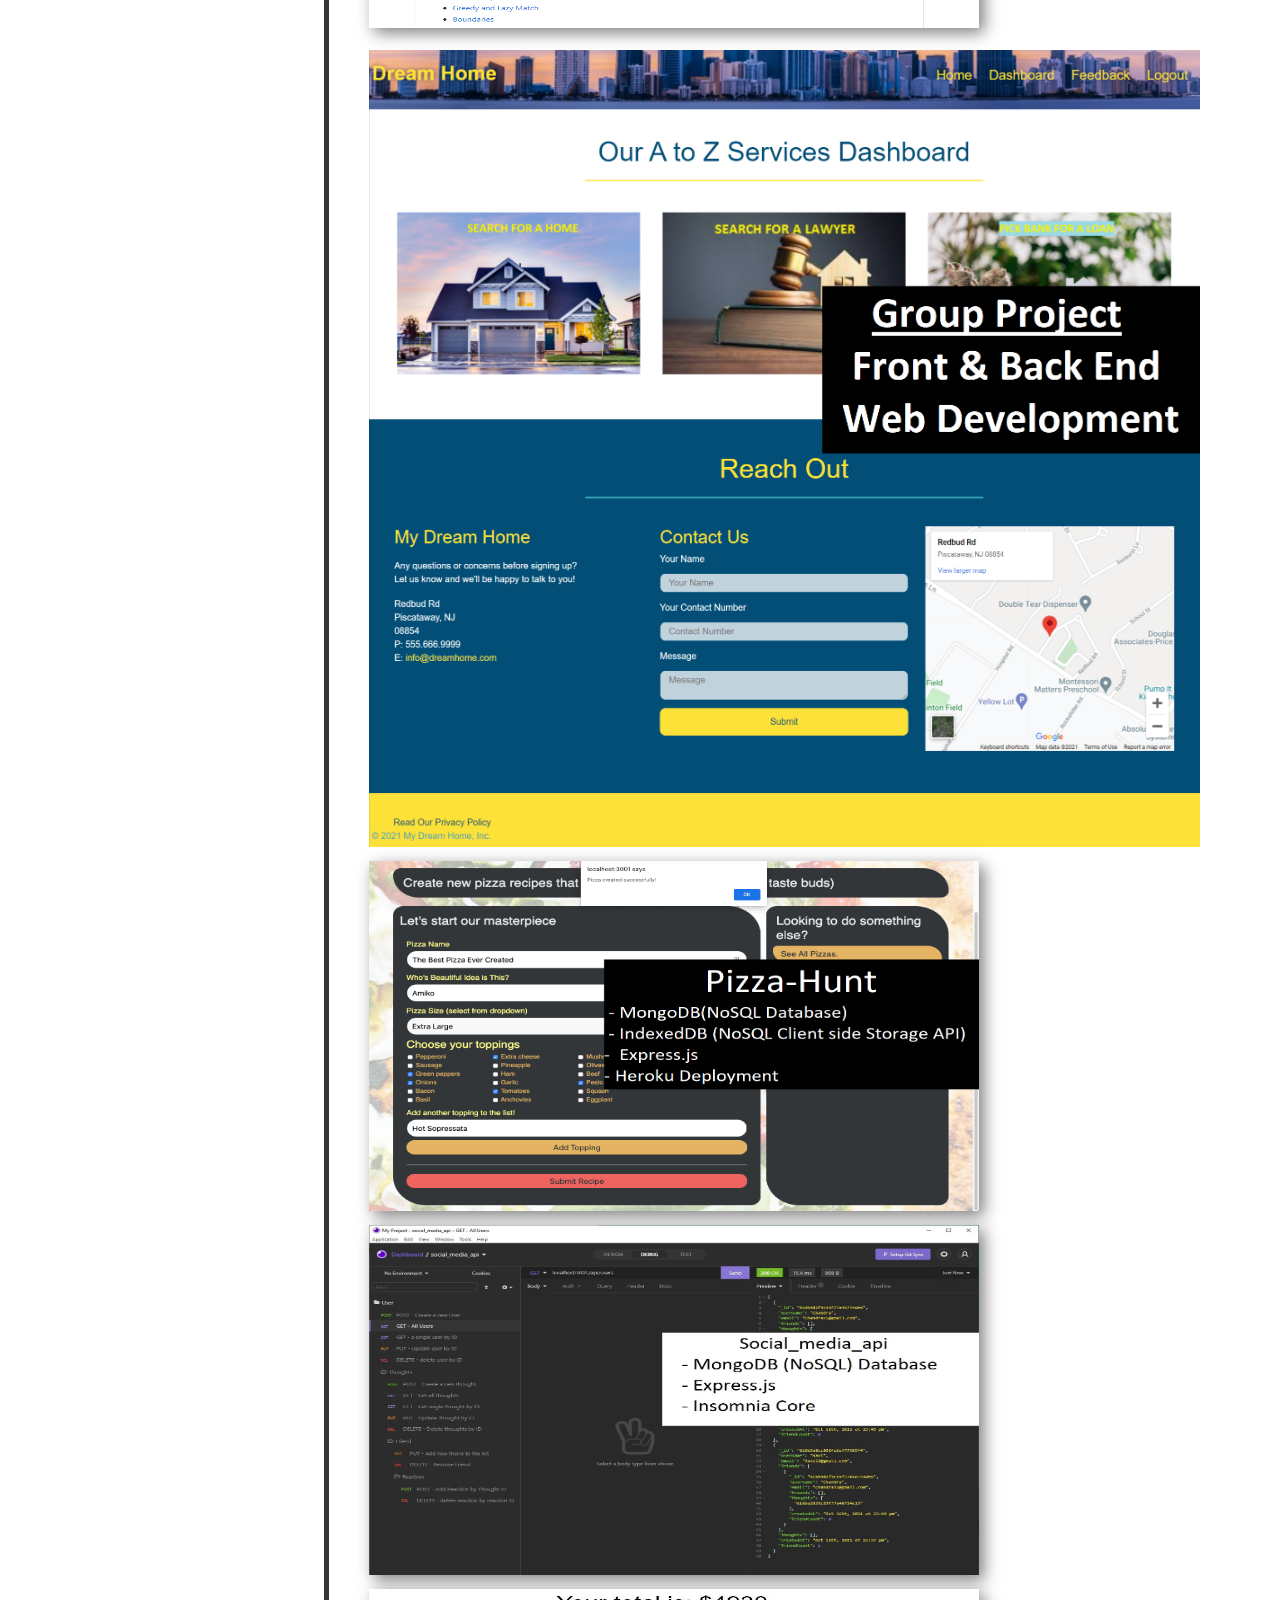
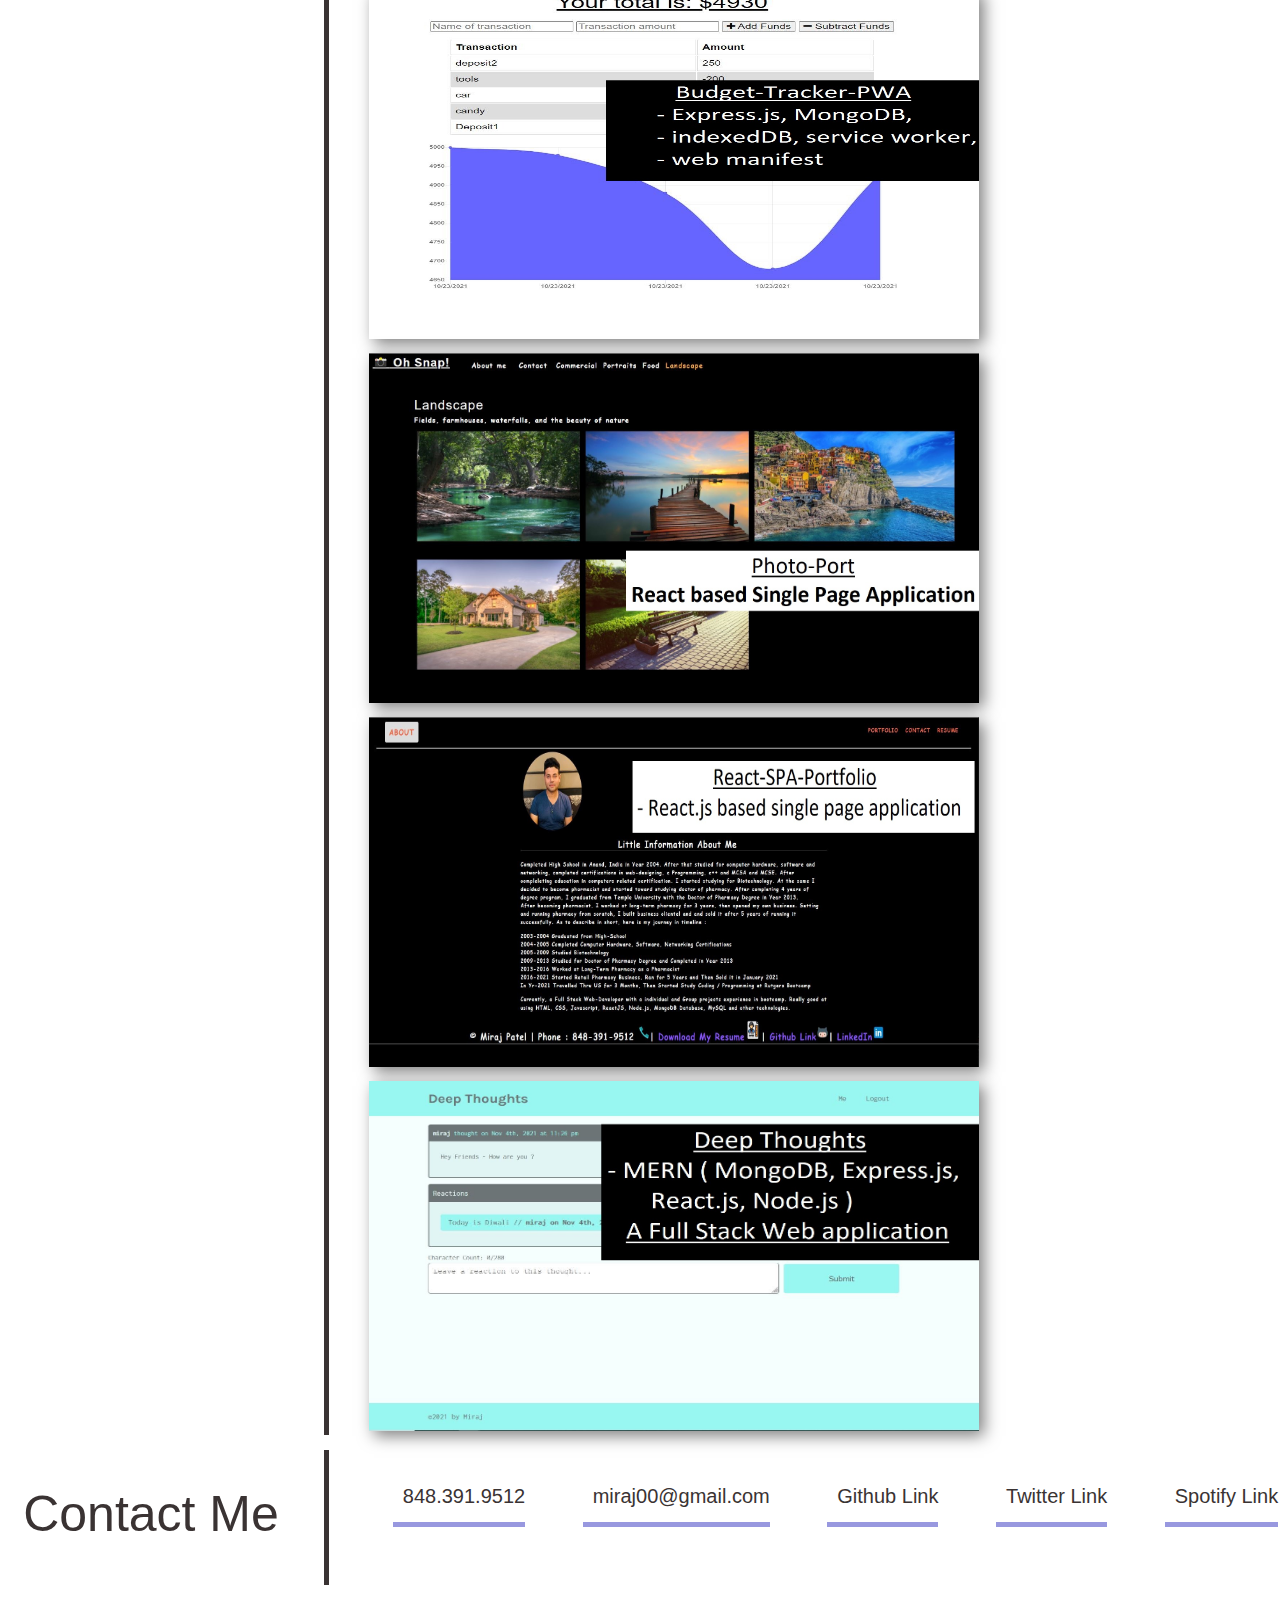
==== commit 9484f113: "react-portfolio and deep-thoughts projects added" ====
--- a/index.html
+++ b/index.html
@@ -141,8 +141,8 @@
       <a href="https://miraj00.github.io/photo-port/" target="_blank"><img src="./assets/images/photo-port.JPG" alt="photo-port react based app Project-28" class="float-right"></a>
     </section> 
     <section id="images" class="projects">       
-      <img src="./assets/images/run-buddy-img.jpg" alt="Run-buddy Project-29" class="float-left"> 
-      <img src="./assets/images/run-buddy-img.jpg" alt="Run-buddy Project-30" class="float-right">
+      <a href="https://miraj00.github.io/react-spa-portfolio/#/about" target="_blank"><img src="./assets/images/react-portfolio.JPG" alt="react-SPA-portfolio Project-29" class="float-left"></a> 
+      <a href="https://safe-mountain-58316.herokuapp.com/" target="_blank"><img src="./assets/images/deep-thoughts.JPG" alt="deep-thoughts MERN application Project-30" class="float-right"></a>
     </section>           
    
   </div>
--- a/style.css
+++ b/style.css
@@ -141,7 +141,7 @@
     border-left: 5px solid rgb(58, 51, 51);
   }
 .projects img {
-    height: 200px;
+    height: 350px;
     width: 610px;
     margin-left: 40px;
     margin-top: 10px;
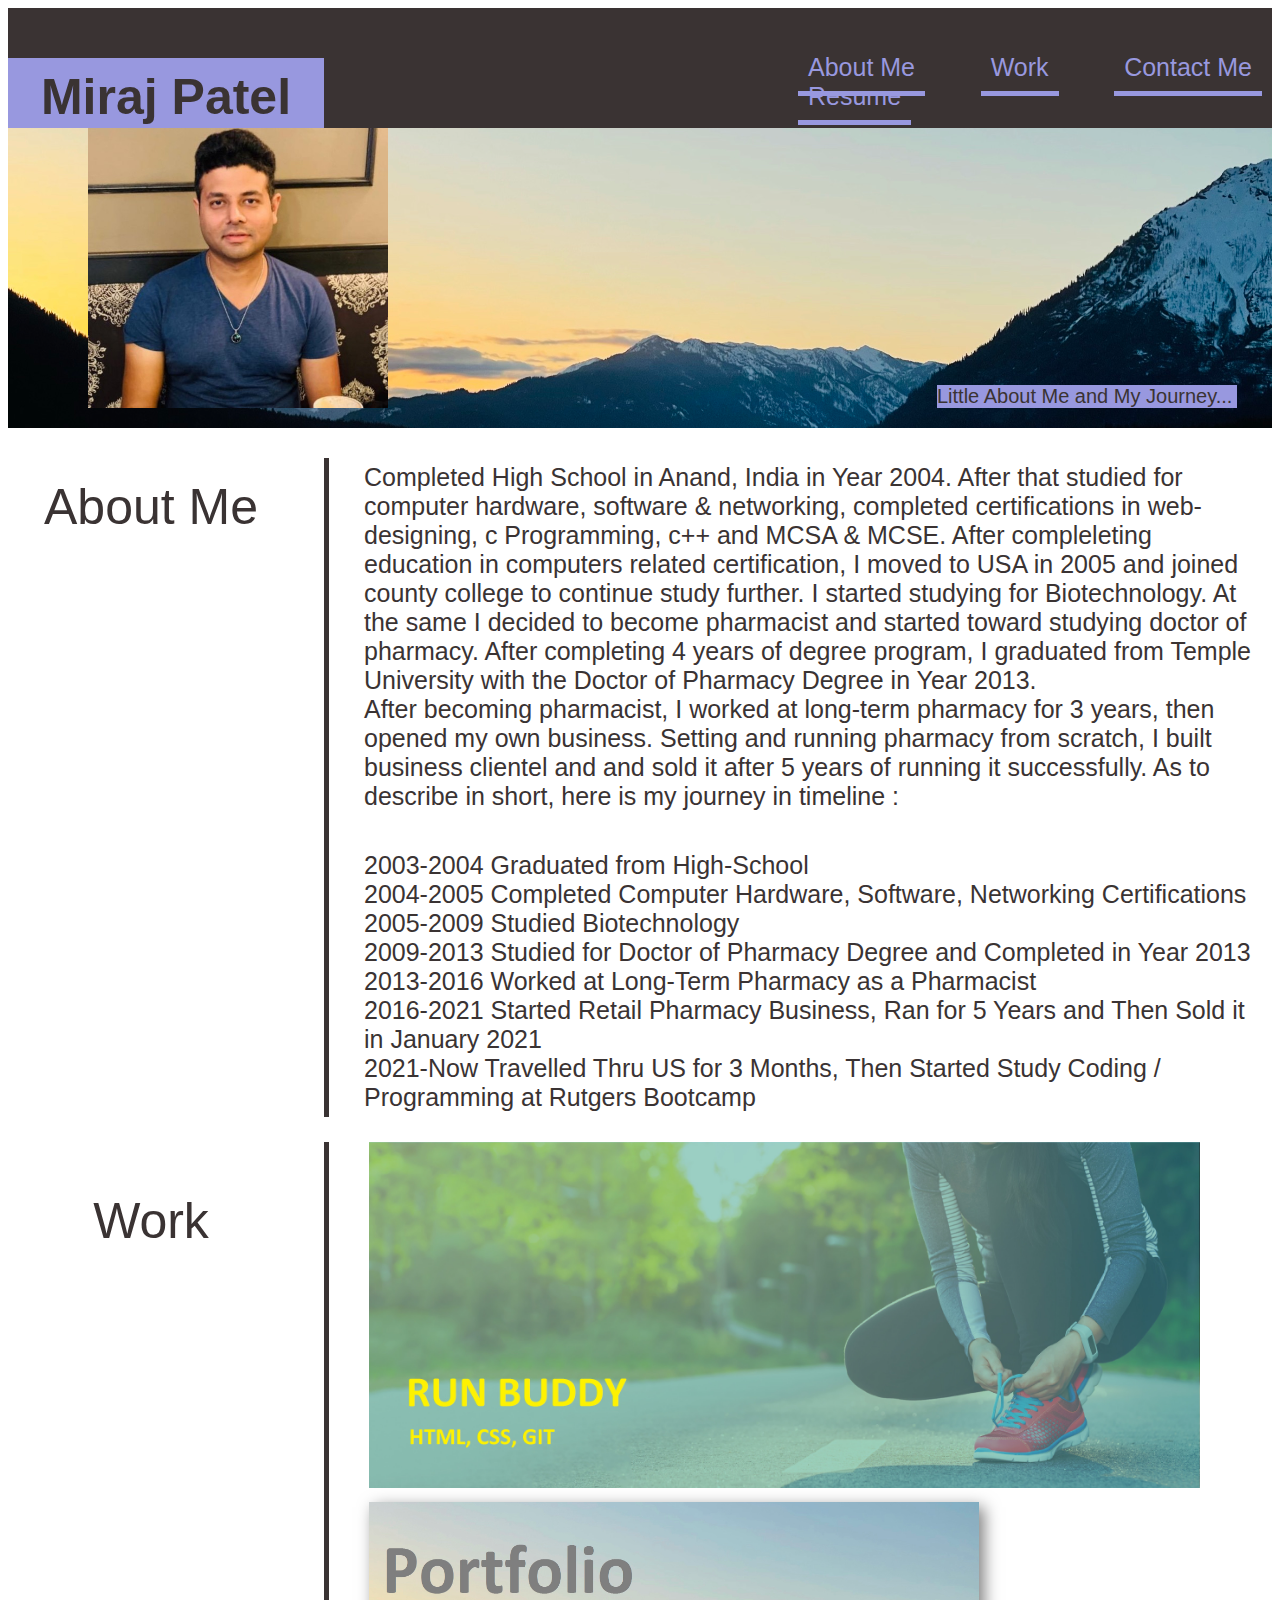
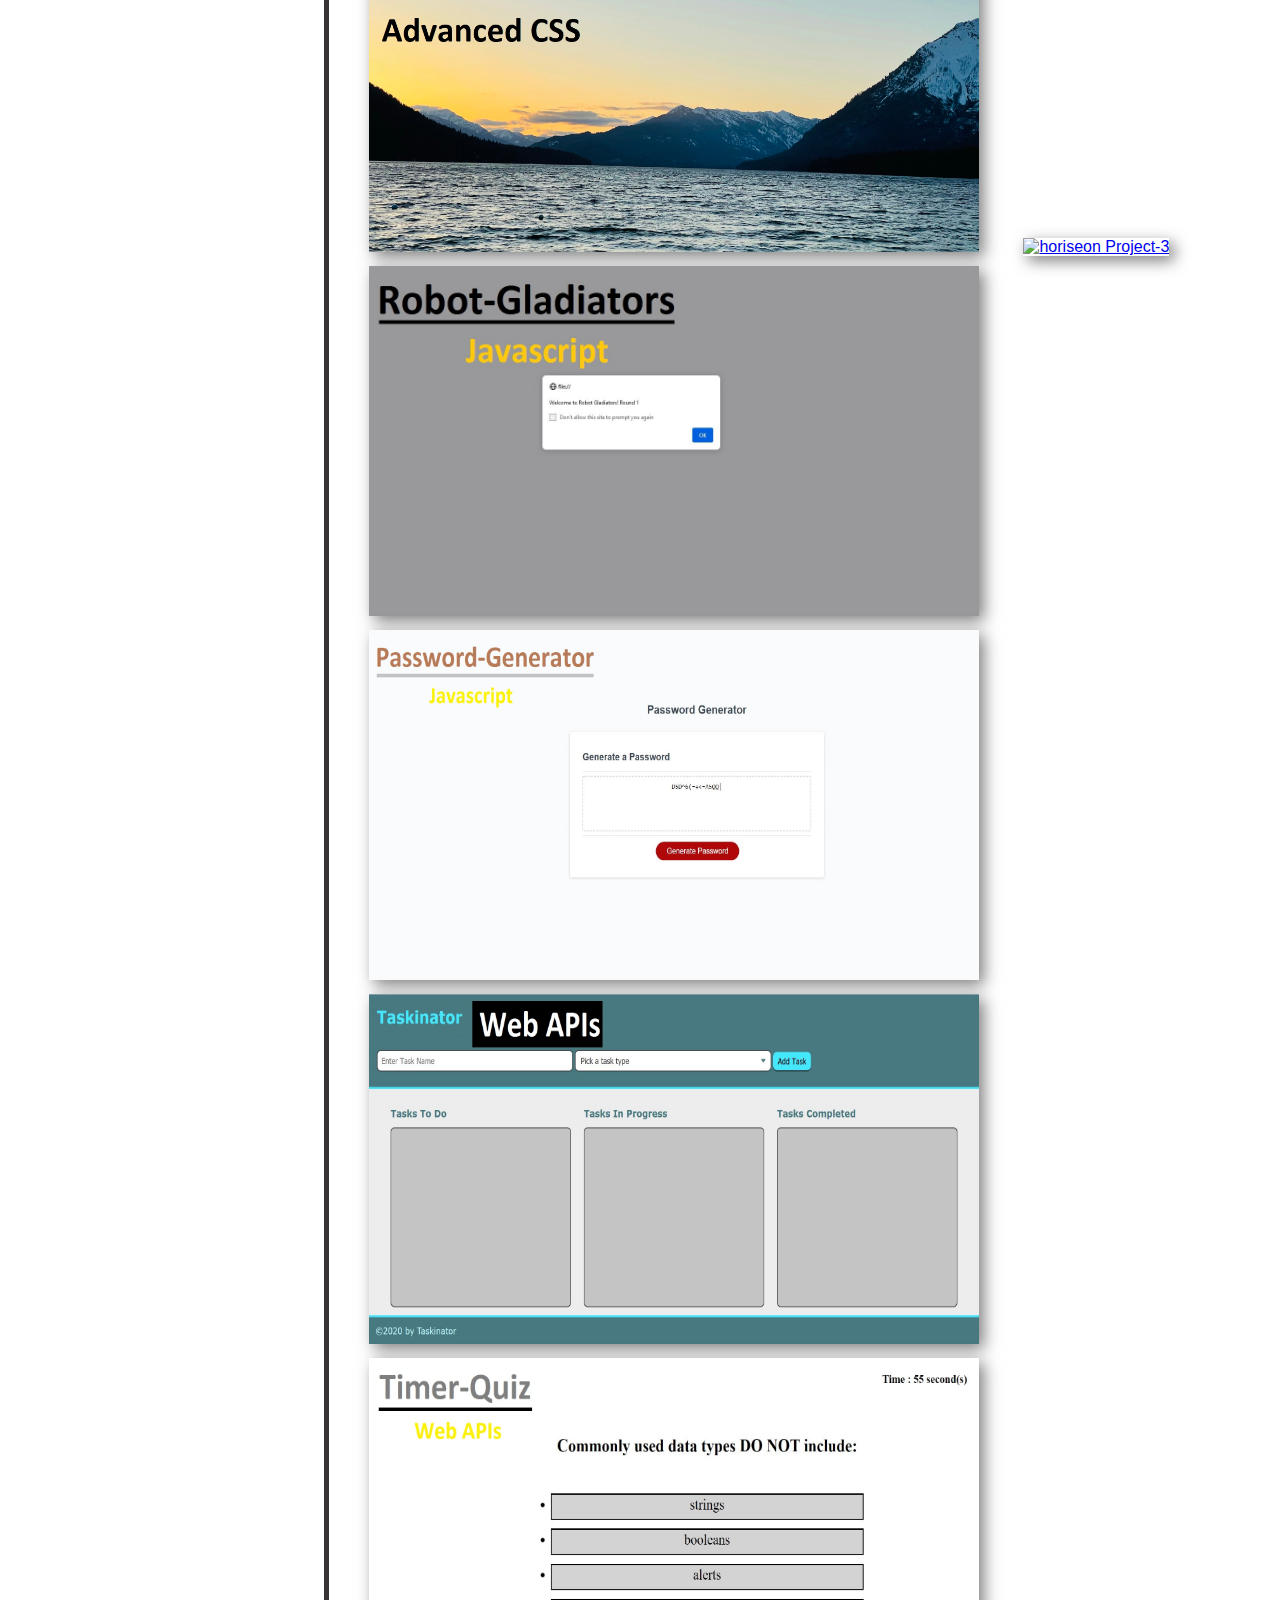
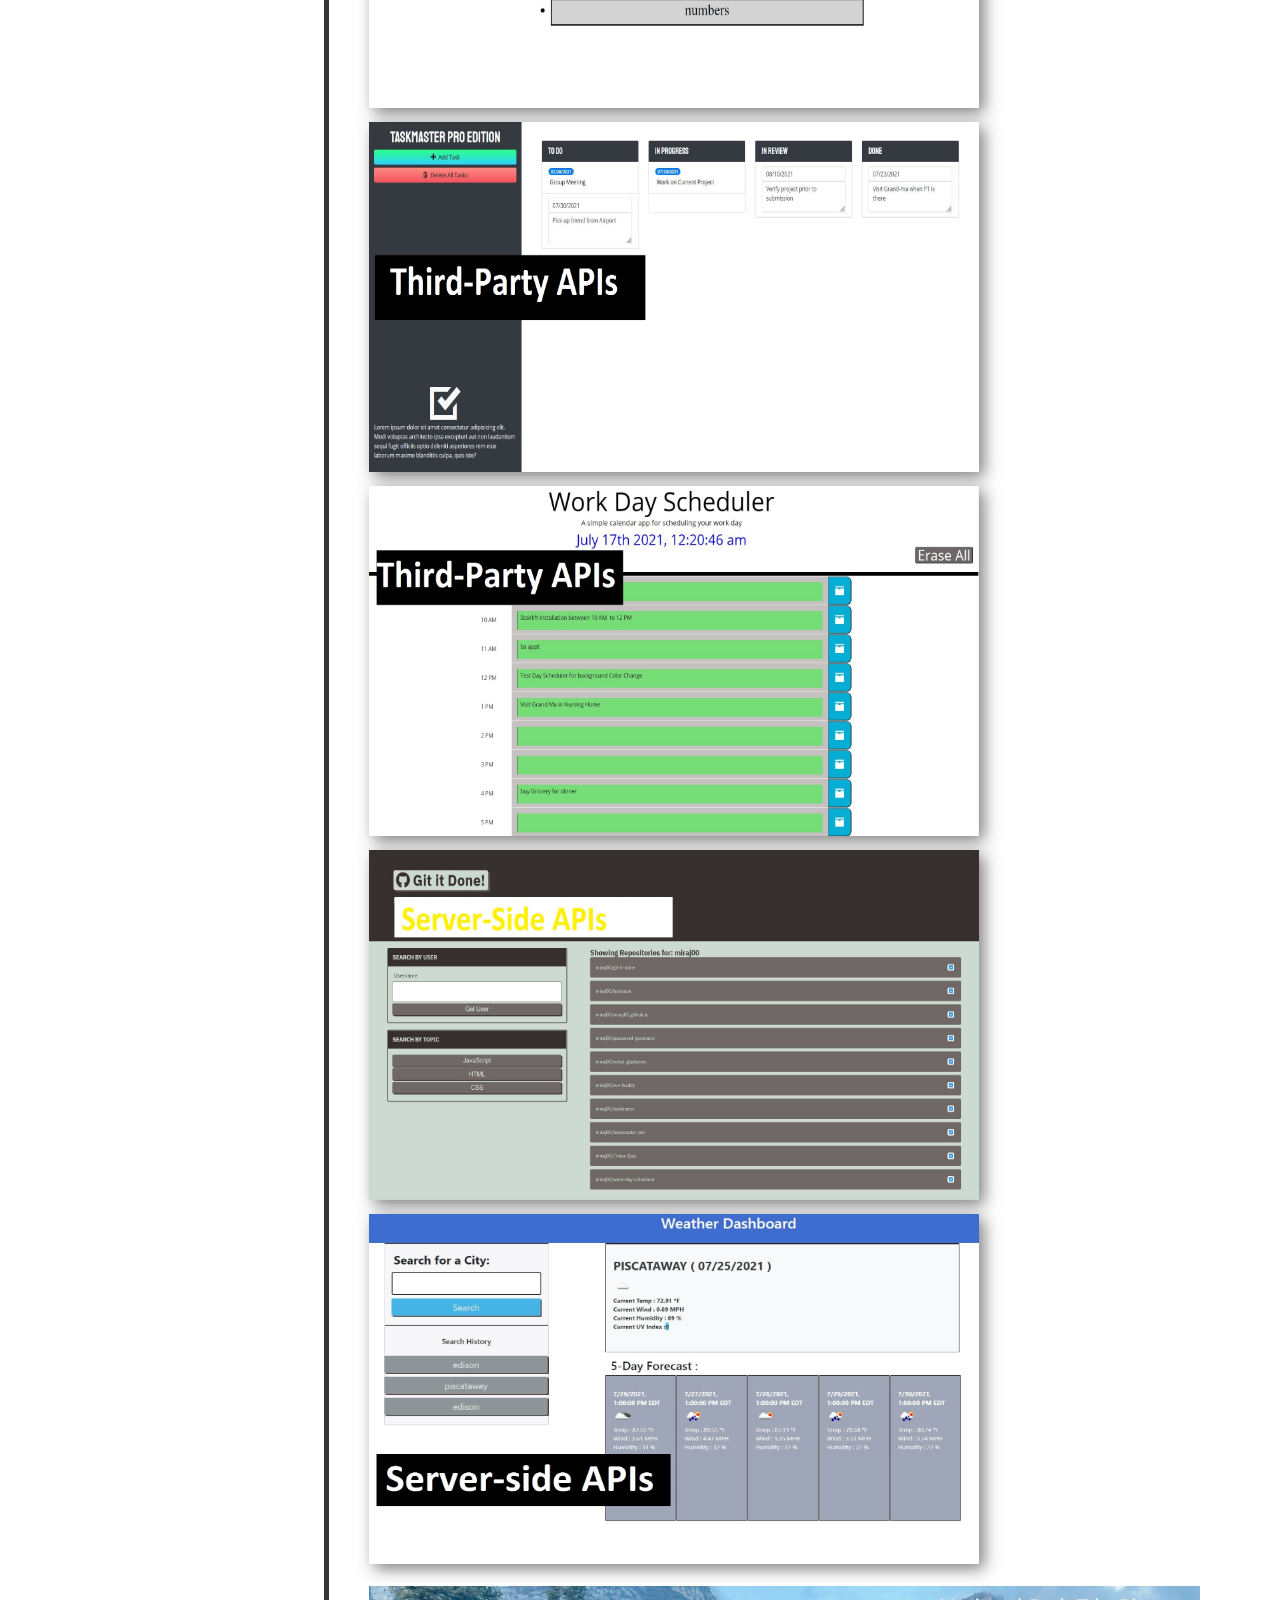
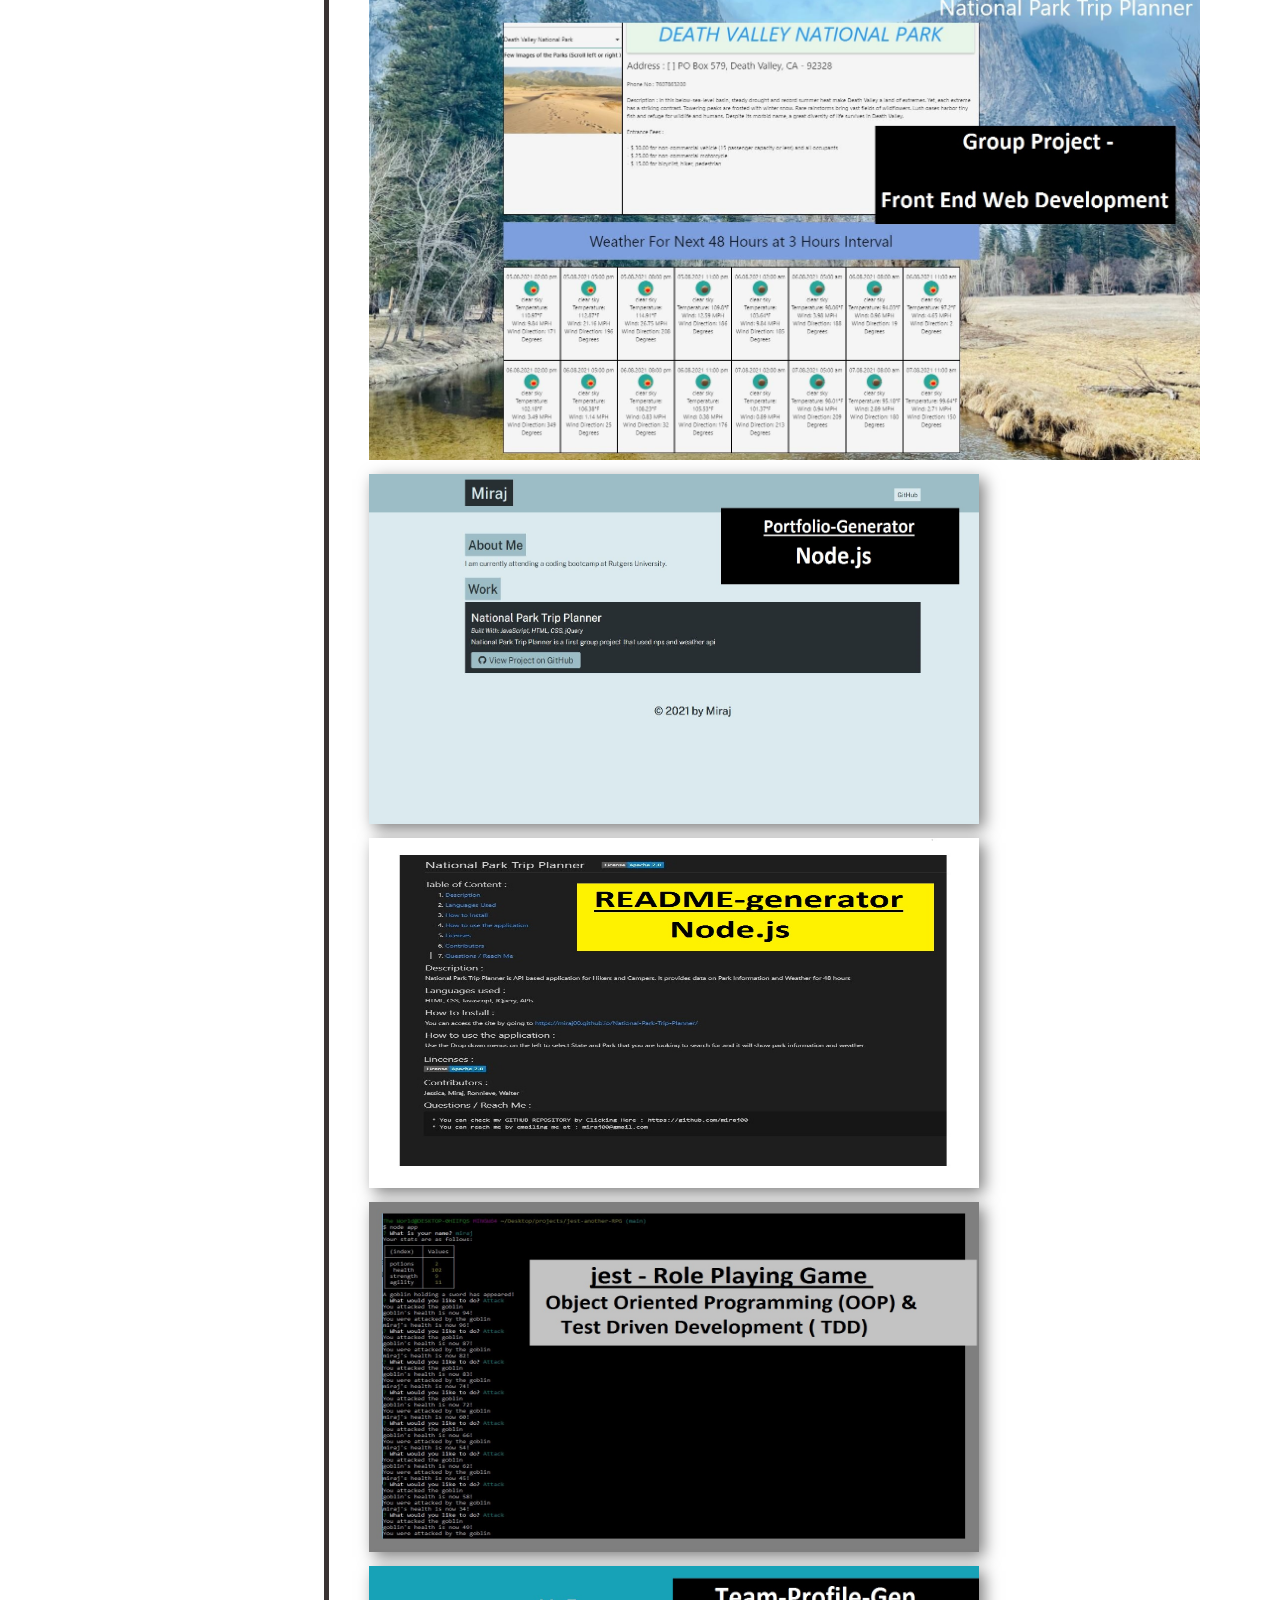
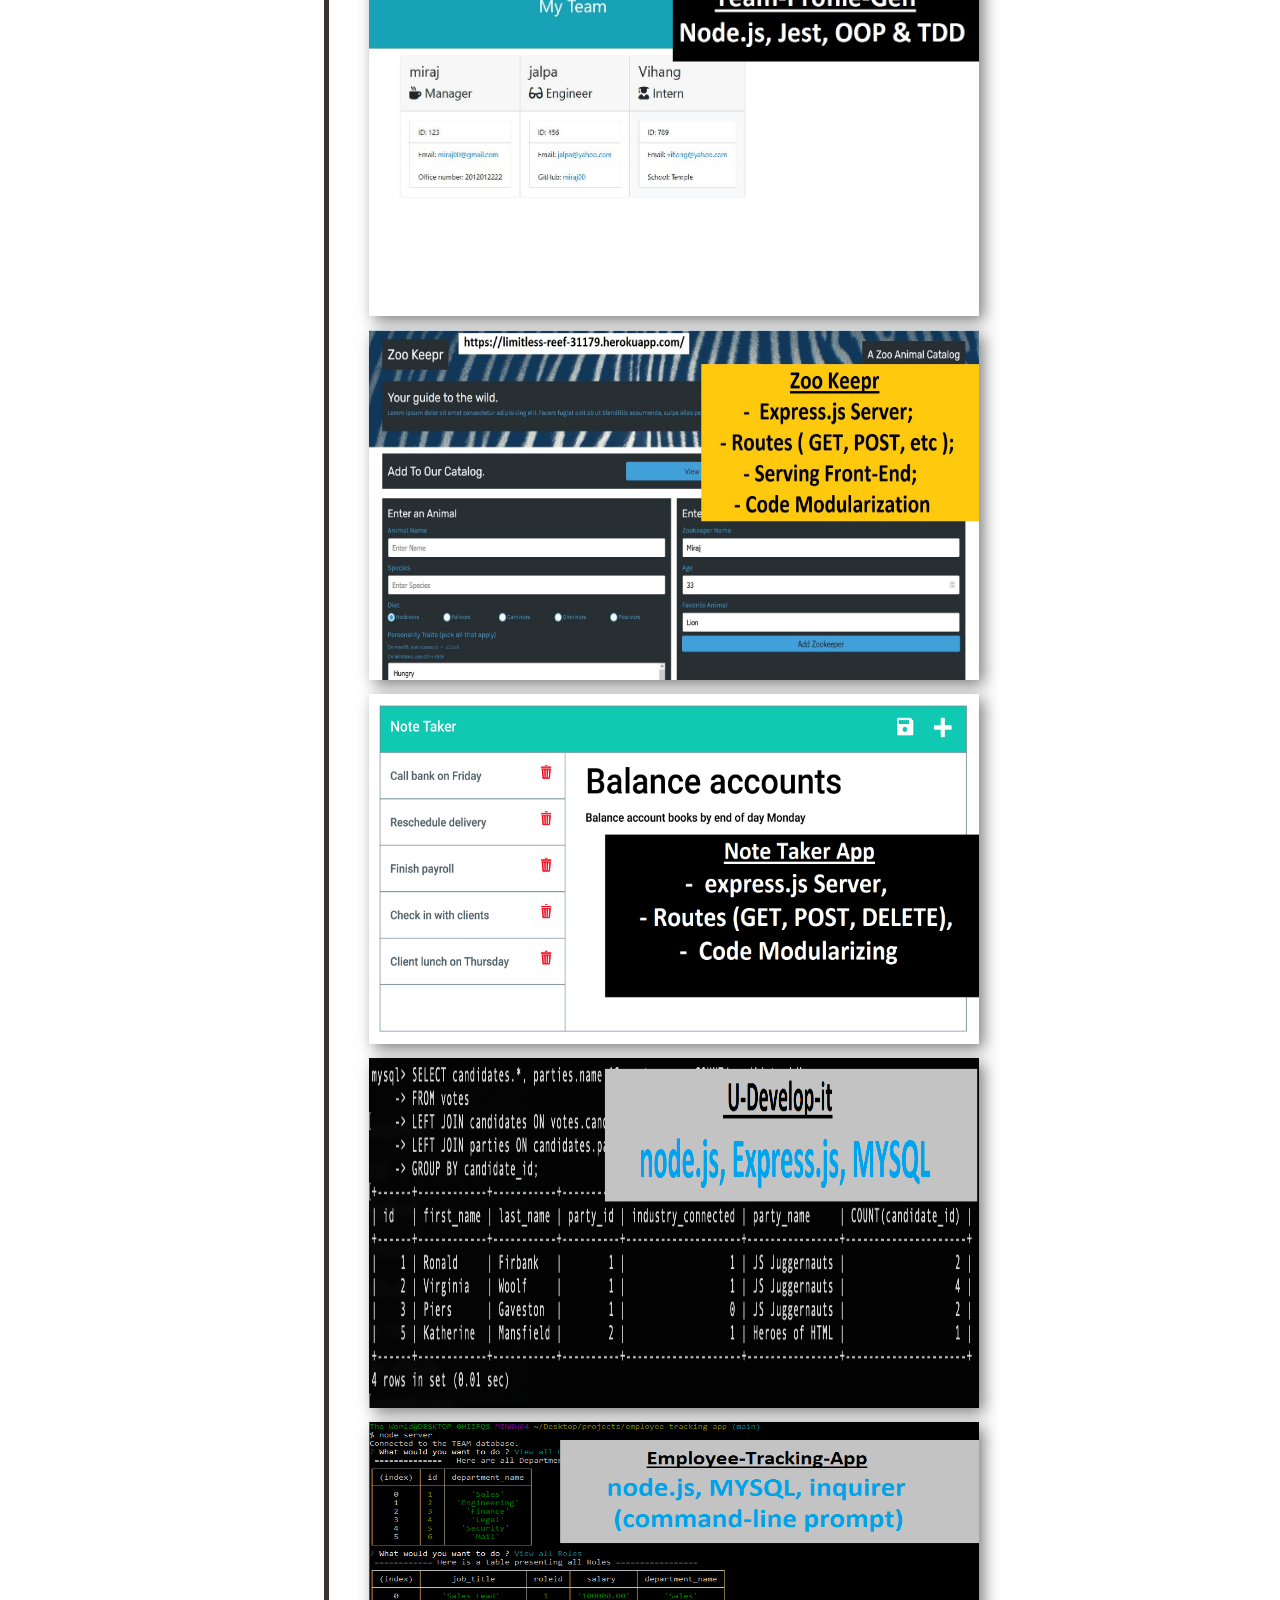
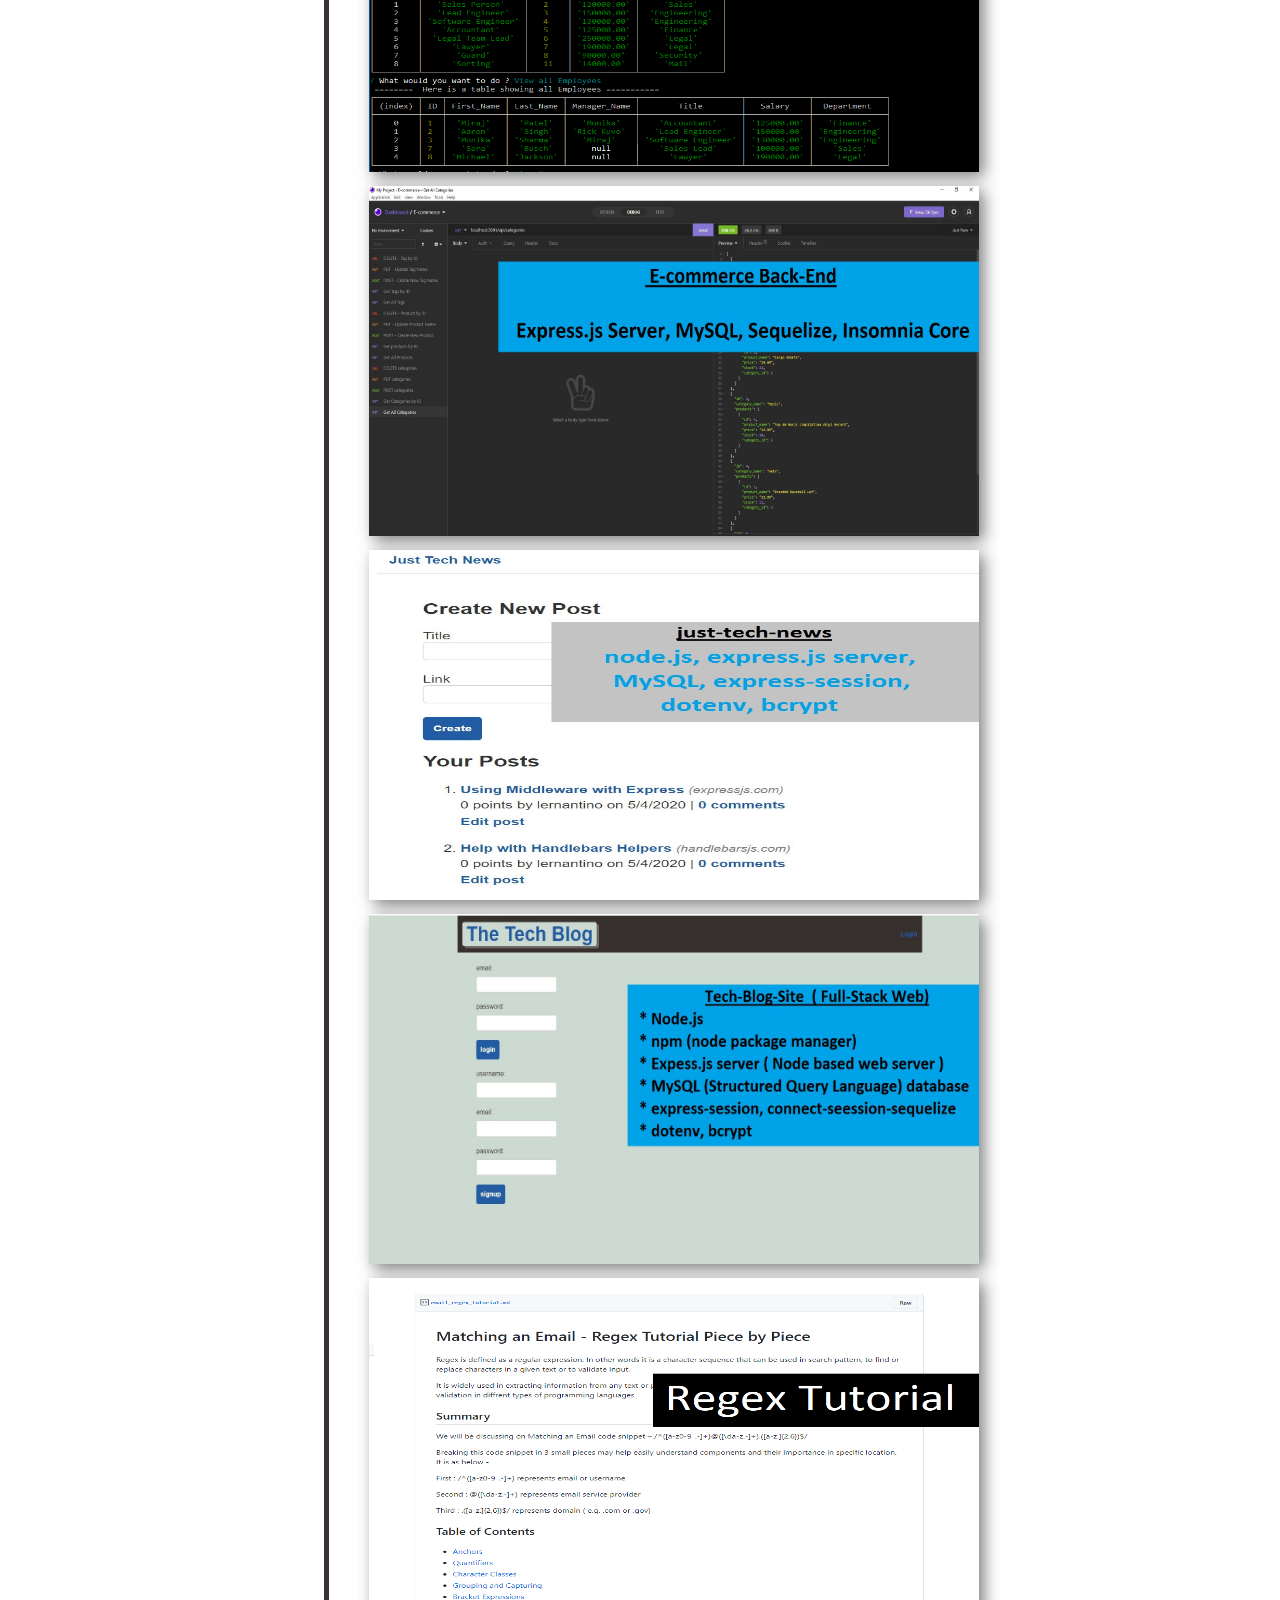
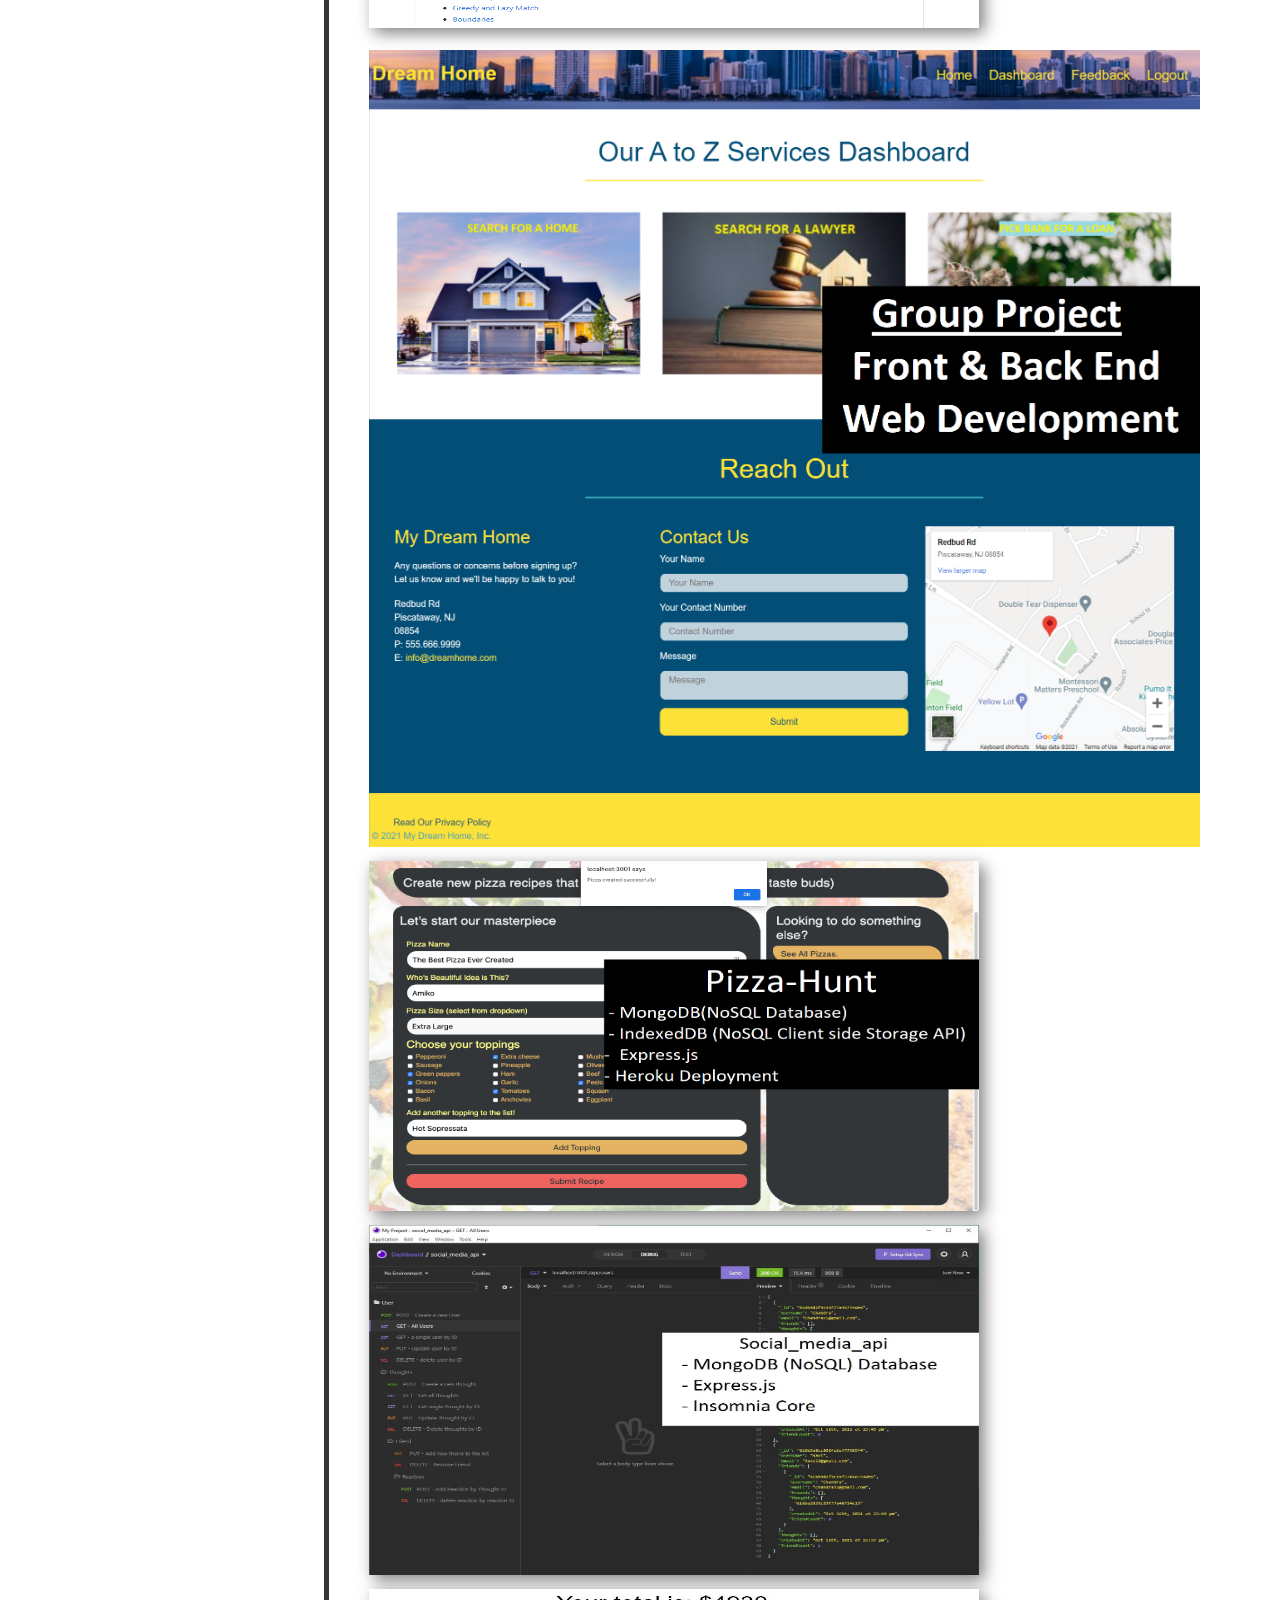
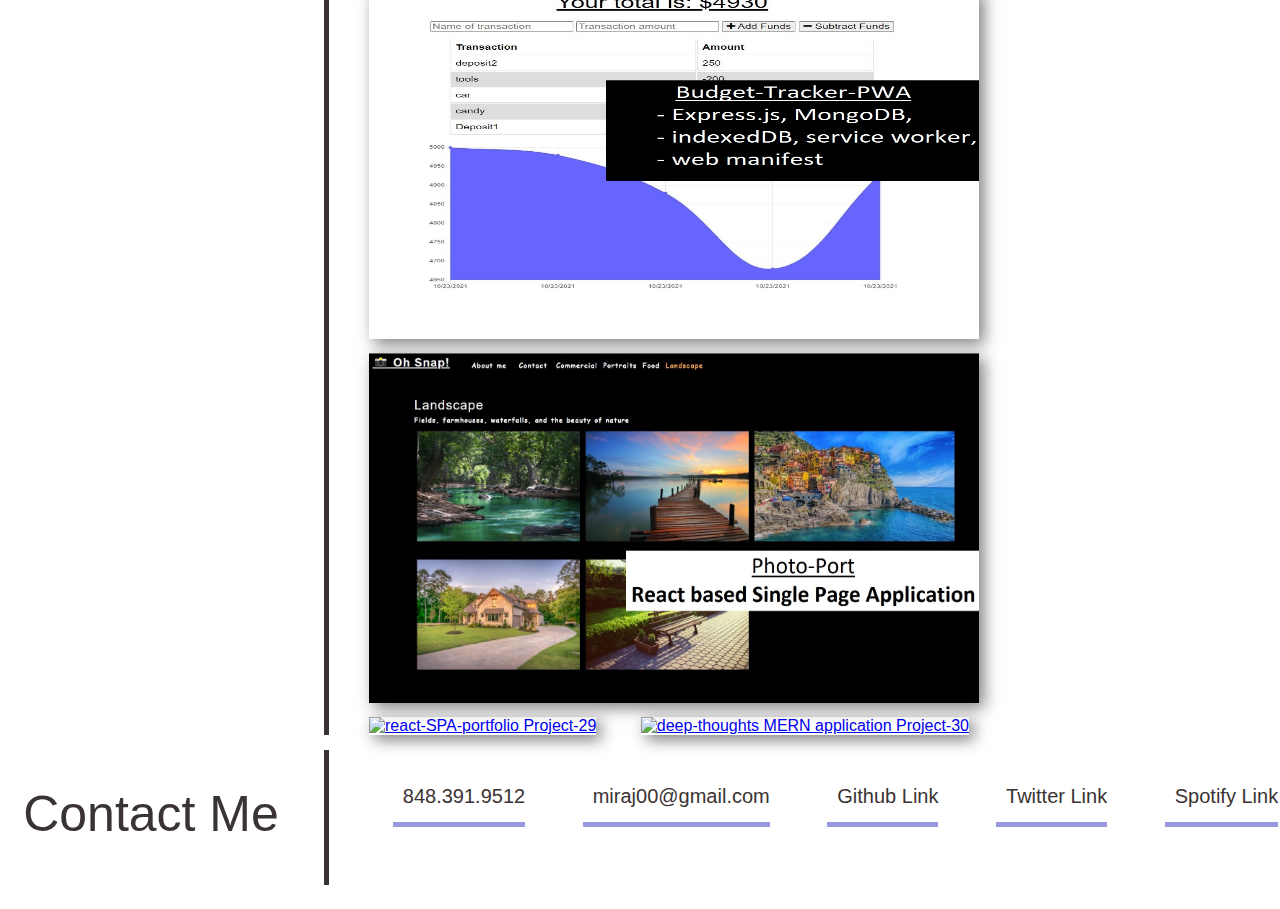
==== commit b734946c: "images updated" ====
--- a/index.html
+++ b/index.html
@@ -141,8 +141,8 @@
       <a href="https://miraj00.github.io/photo-port/" target="_blank"><img src="./assets/images/photo-port.JPG" alt="photo-port react based app Project-28" class="float-right"></a>
     </section> 
     <section id="images" class="projects">       
-      <a href="https://miraj00.github.io/react-spa-portfolio/#/about" target="_blank"><img src="./assets/images/react-portfolio.JPG" alt="react-SPA-portfolio Project-29" class="float-left"></a> 
-      <a href="https://safe-mountain-58316.herokuapp.com/" target="_blank"><img src="./assets/images/deep-thoughts.JPG" alt="deep-thoughts MERN application Project-30" class="float-right"></a>
+      <a href="https://miraj00.github.io/react-spa-portfolio/#/about" target="_blank"><img src="./assets/images/react-portfolio.jpg" alt="react-SPA-portfolio Project-29" class="float-left"></a> 
+      <a href="https://safe-mountain-58316.herokuapp.com/" target="_blank"><img src="./assets/images/deep-thoughts.jpg" alt="deep-thoughts MERN application Project-30" class="float-right"></a>
     </section>           
    
   </div>
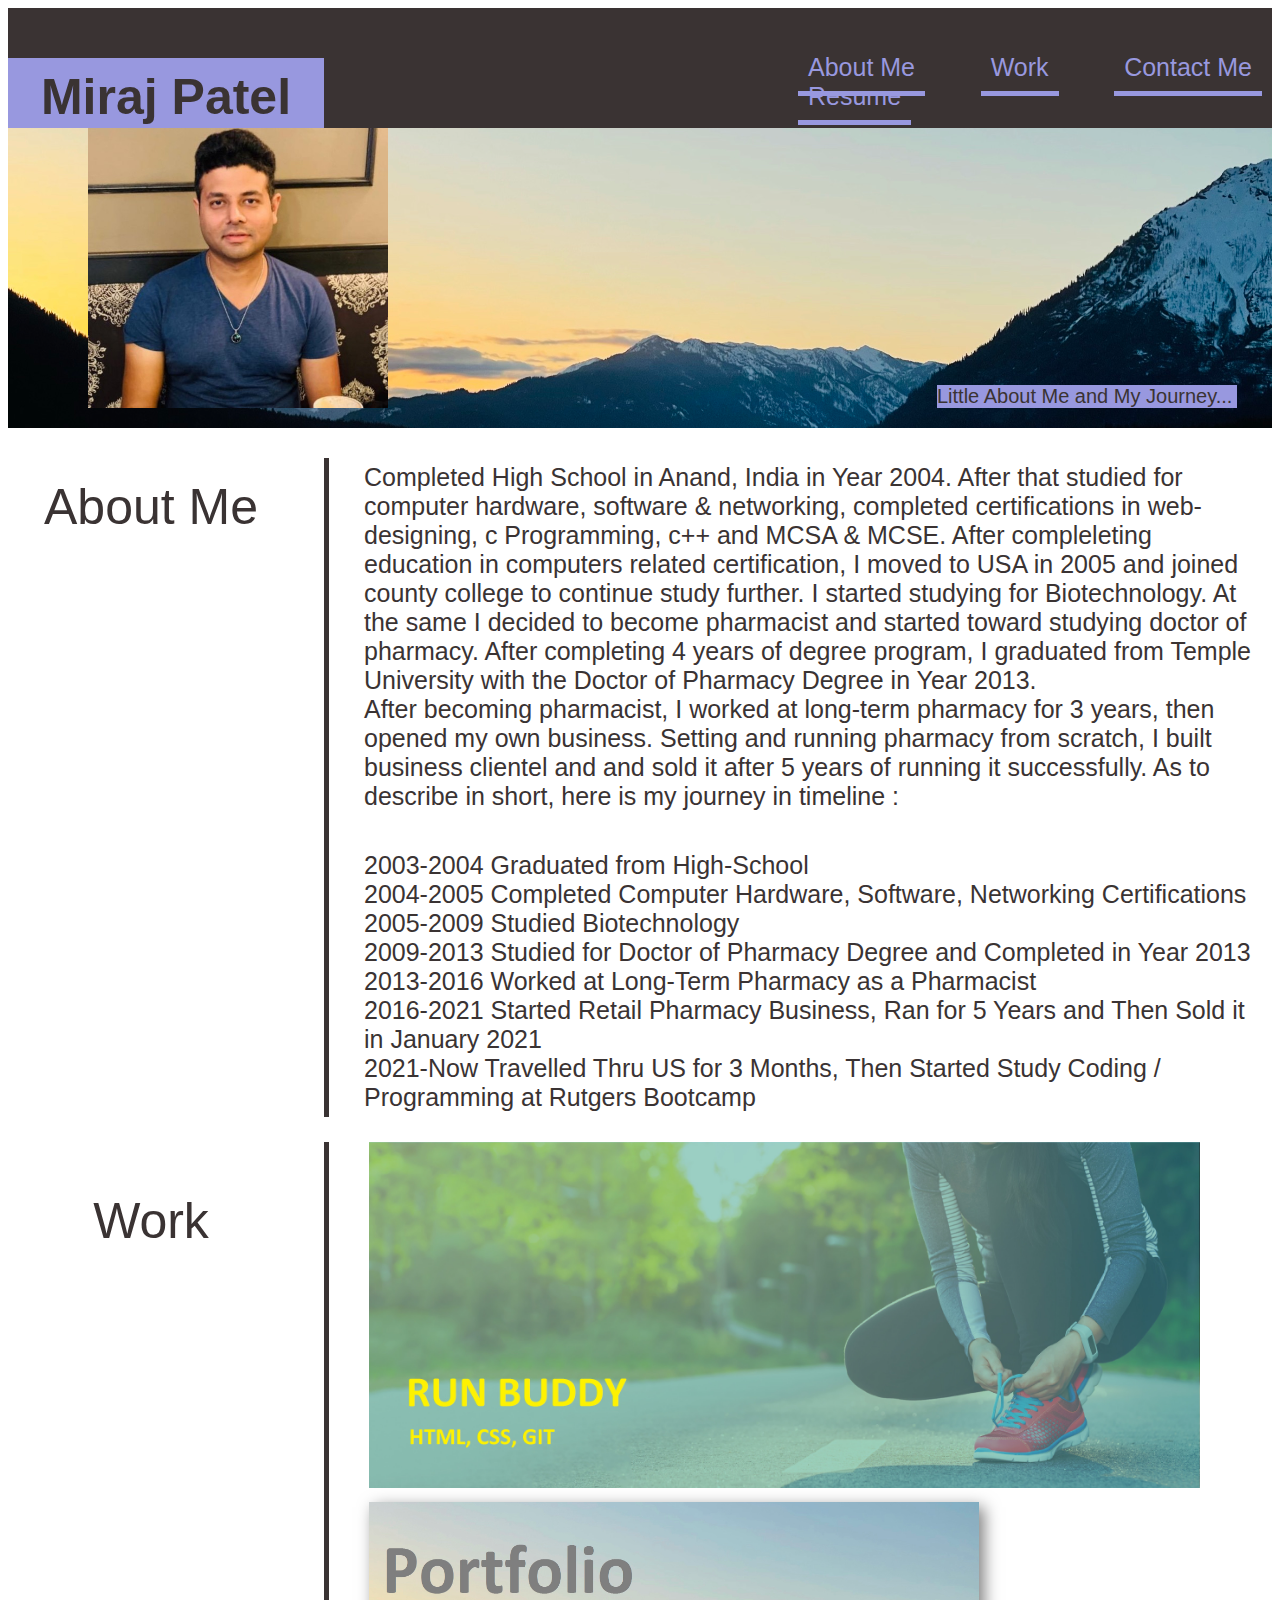
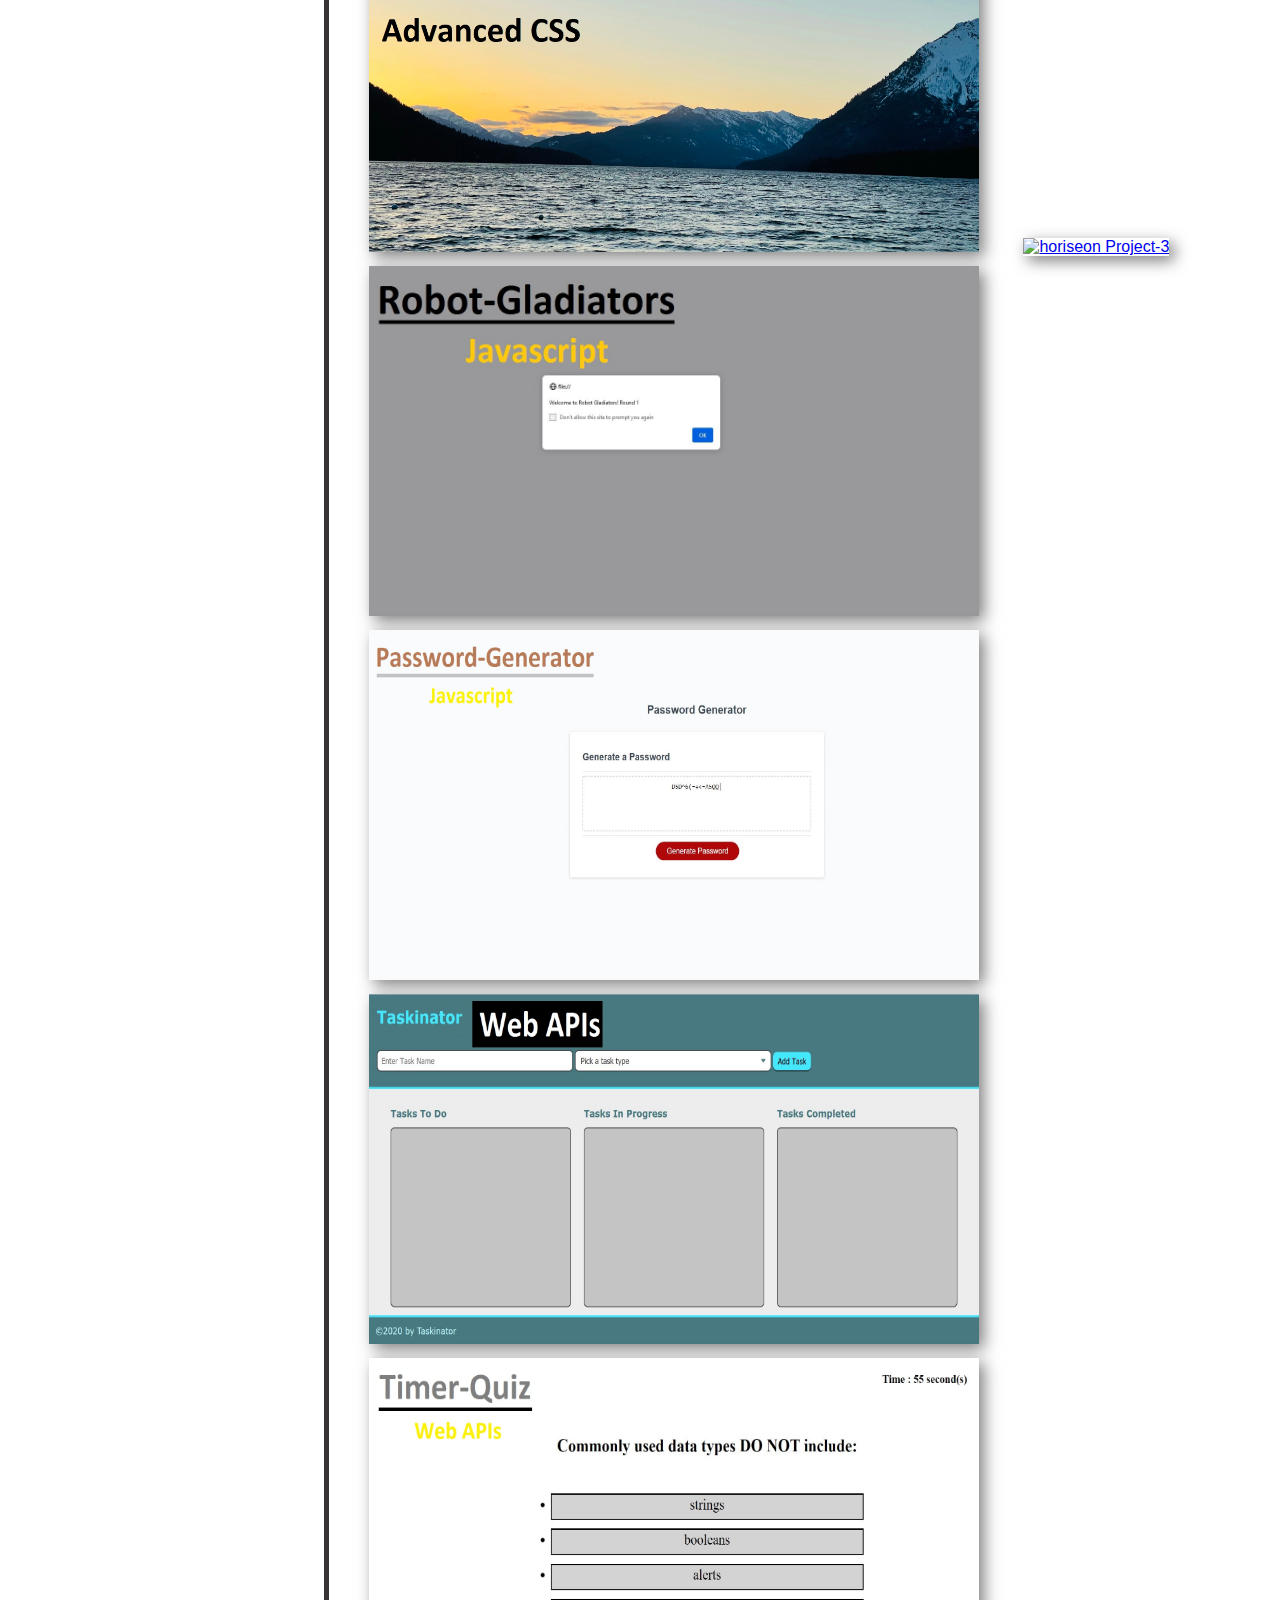
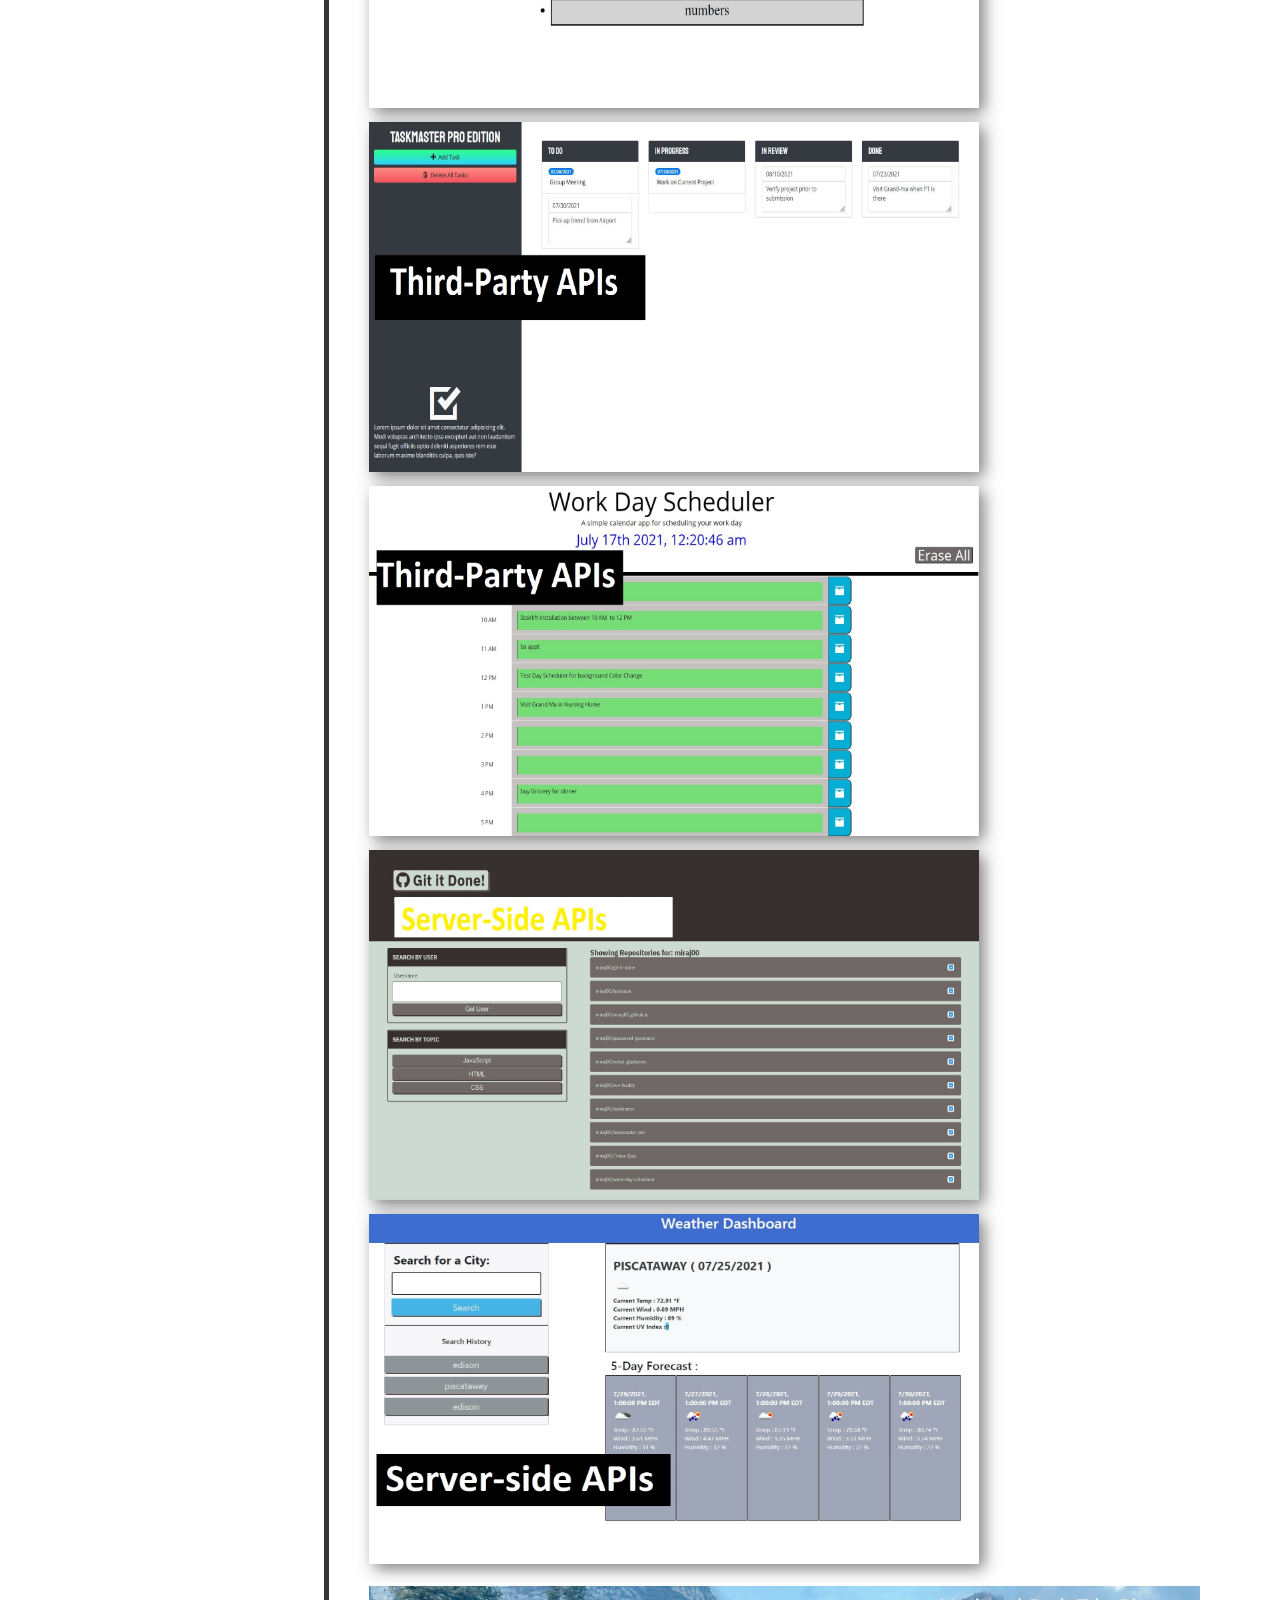
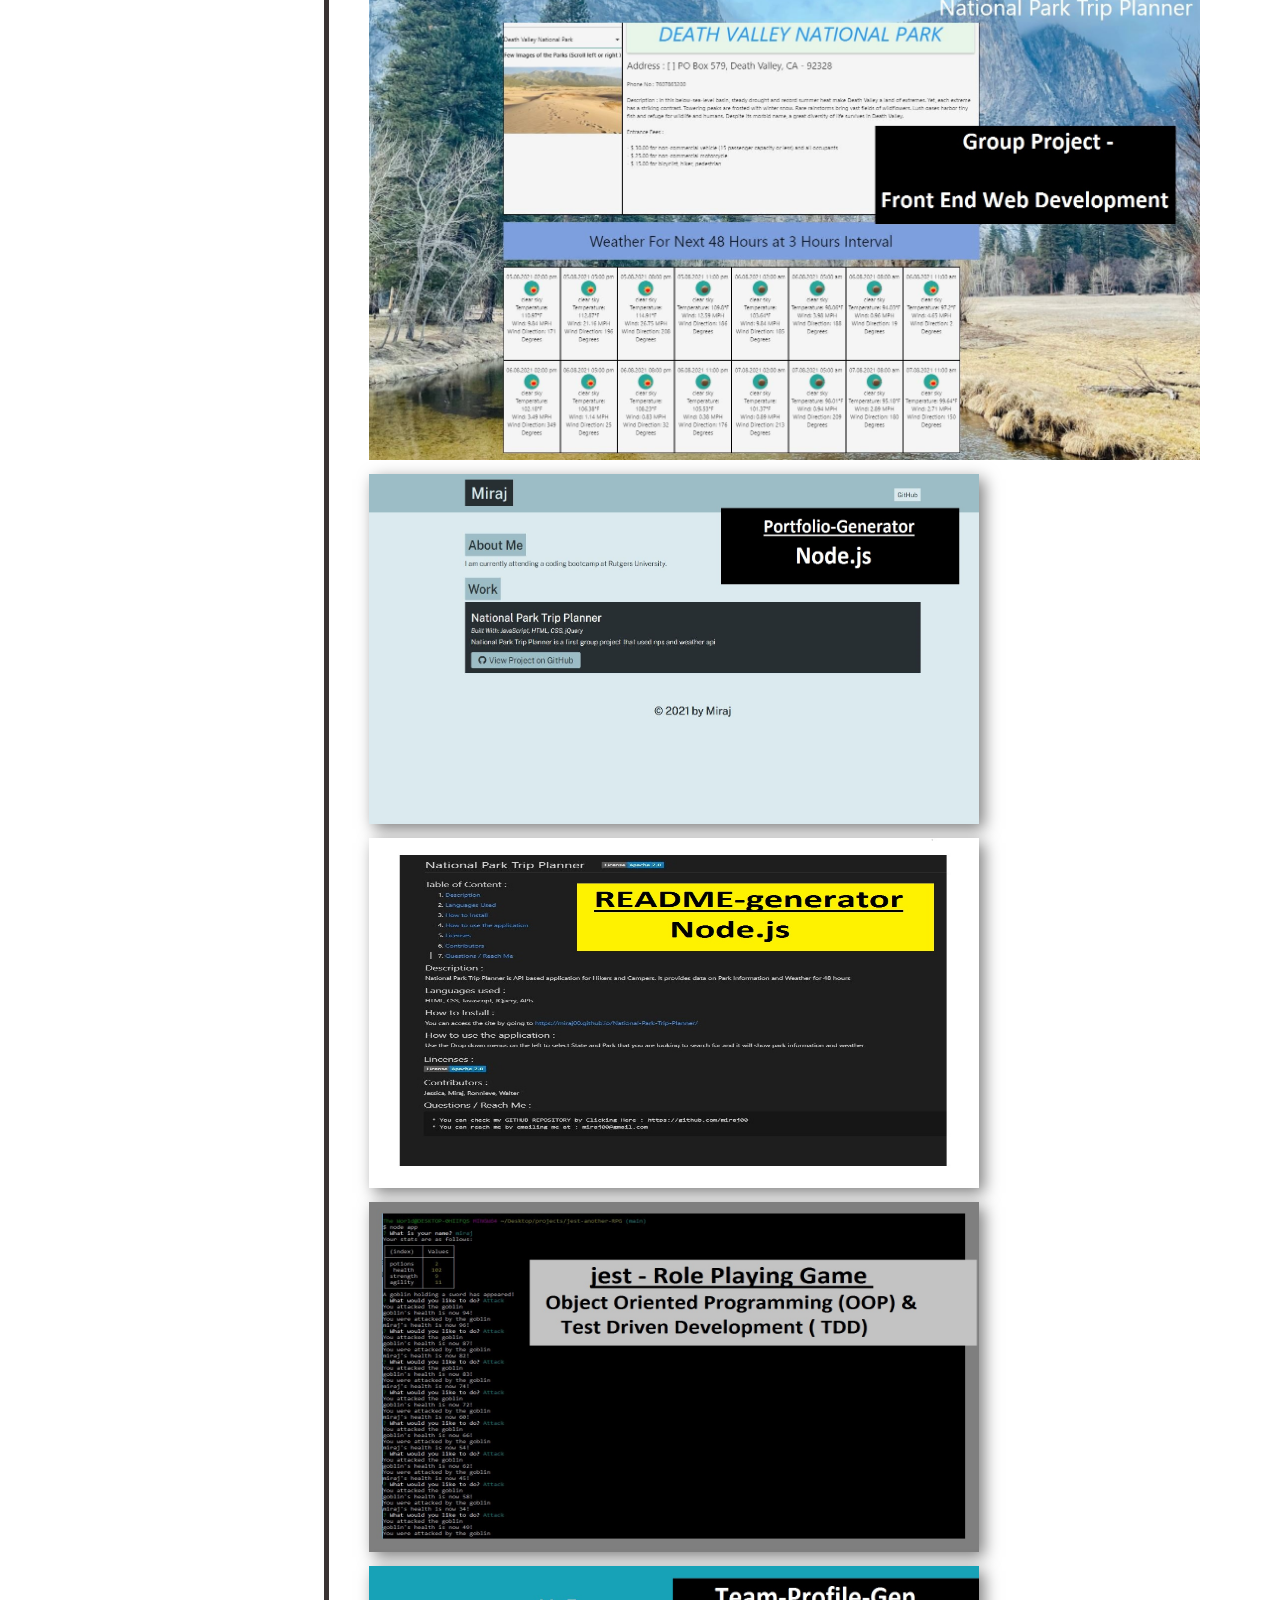
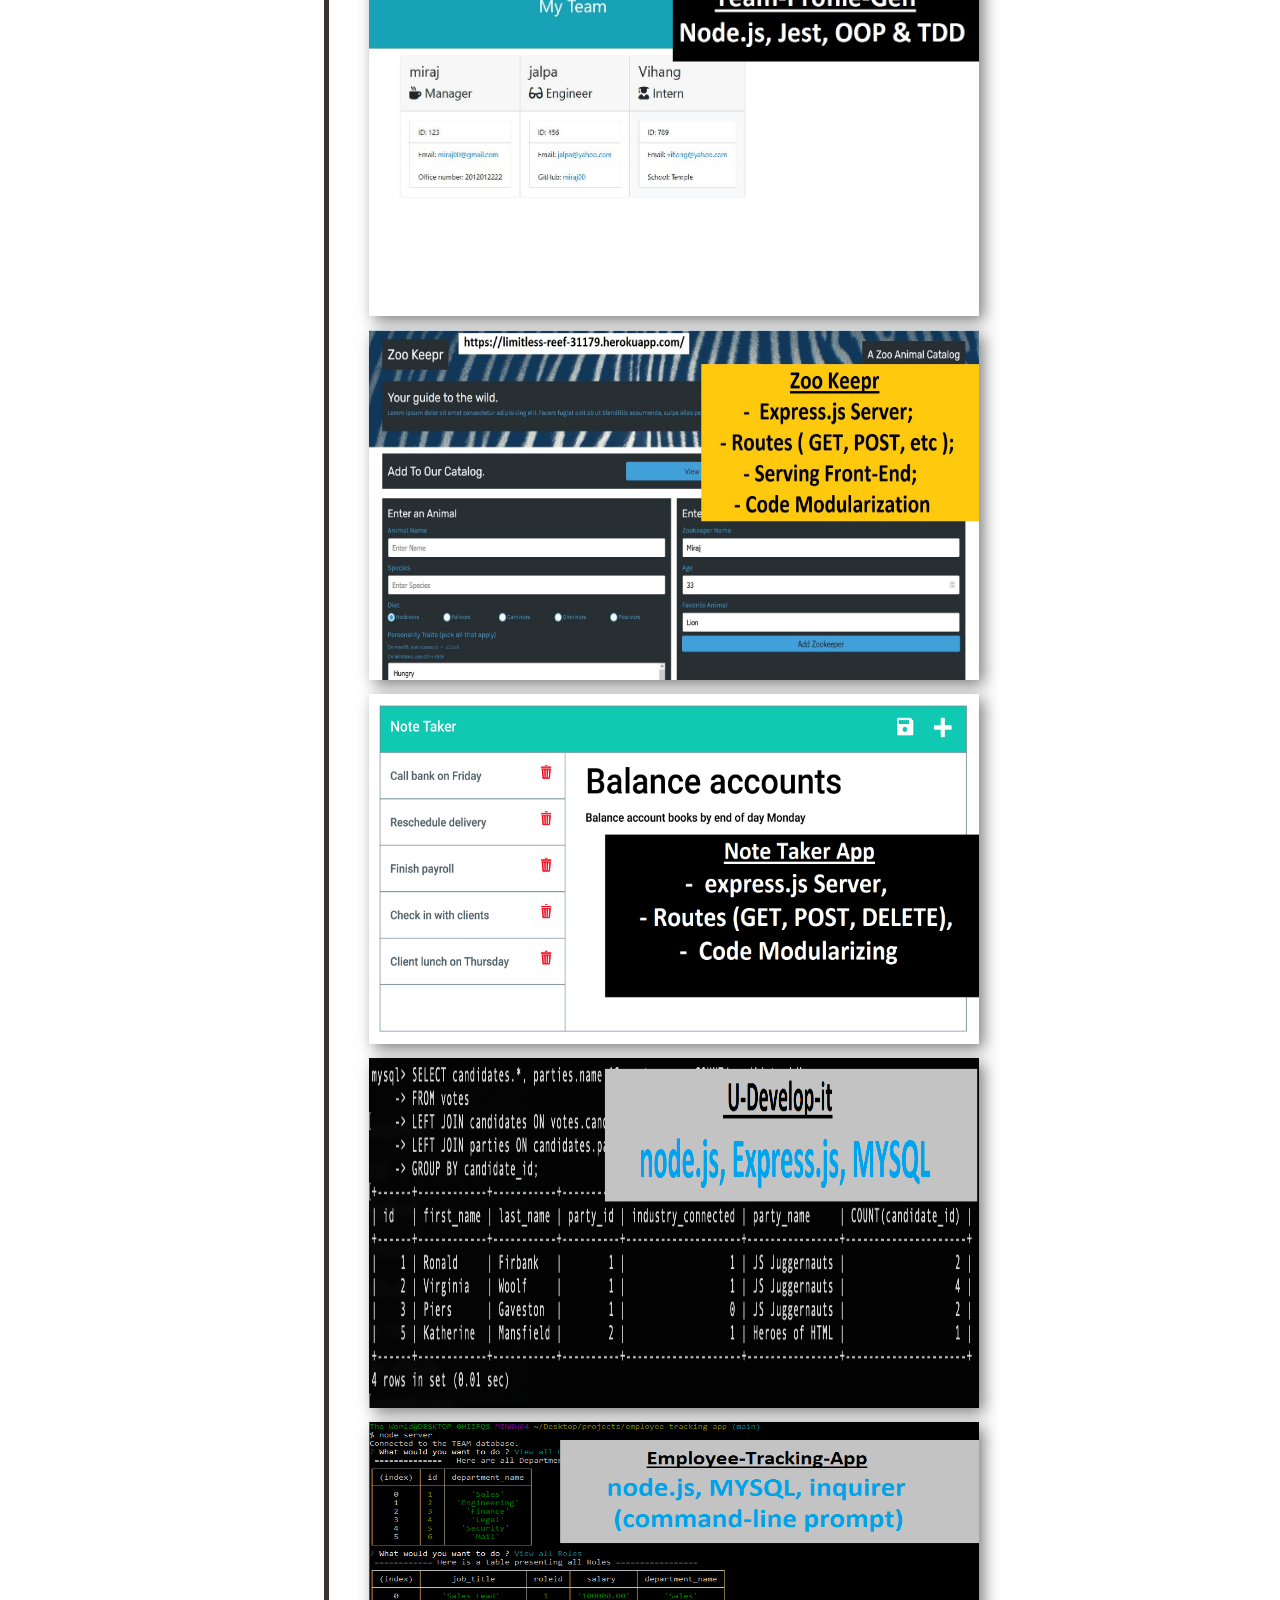
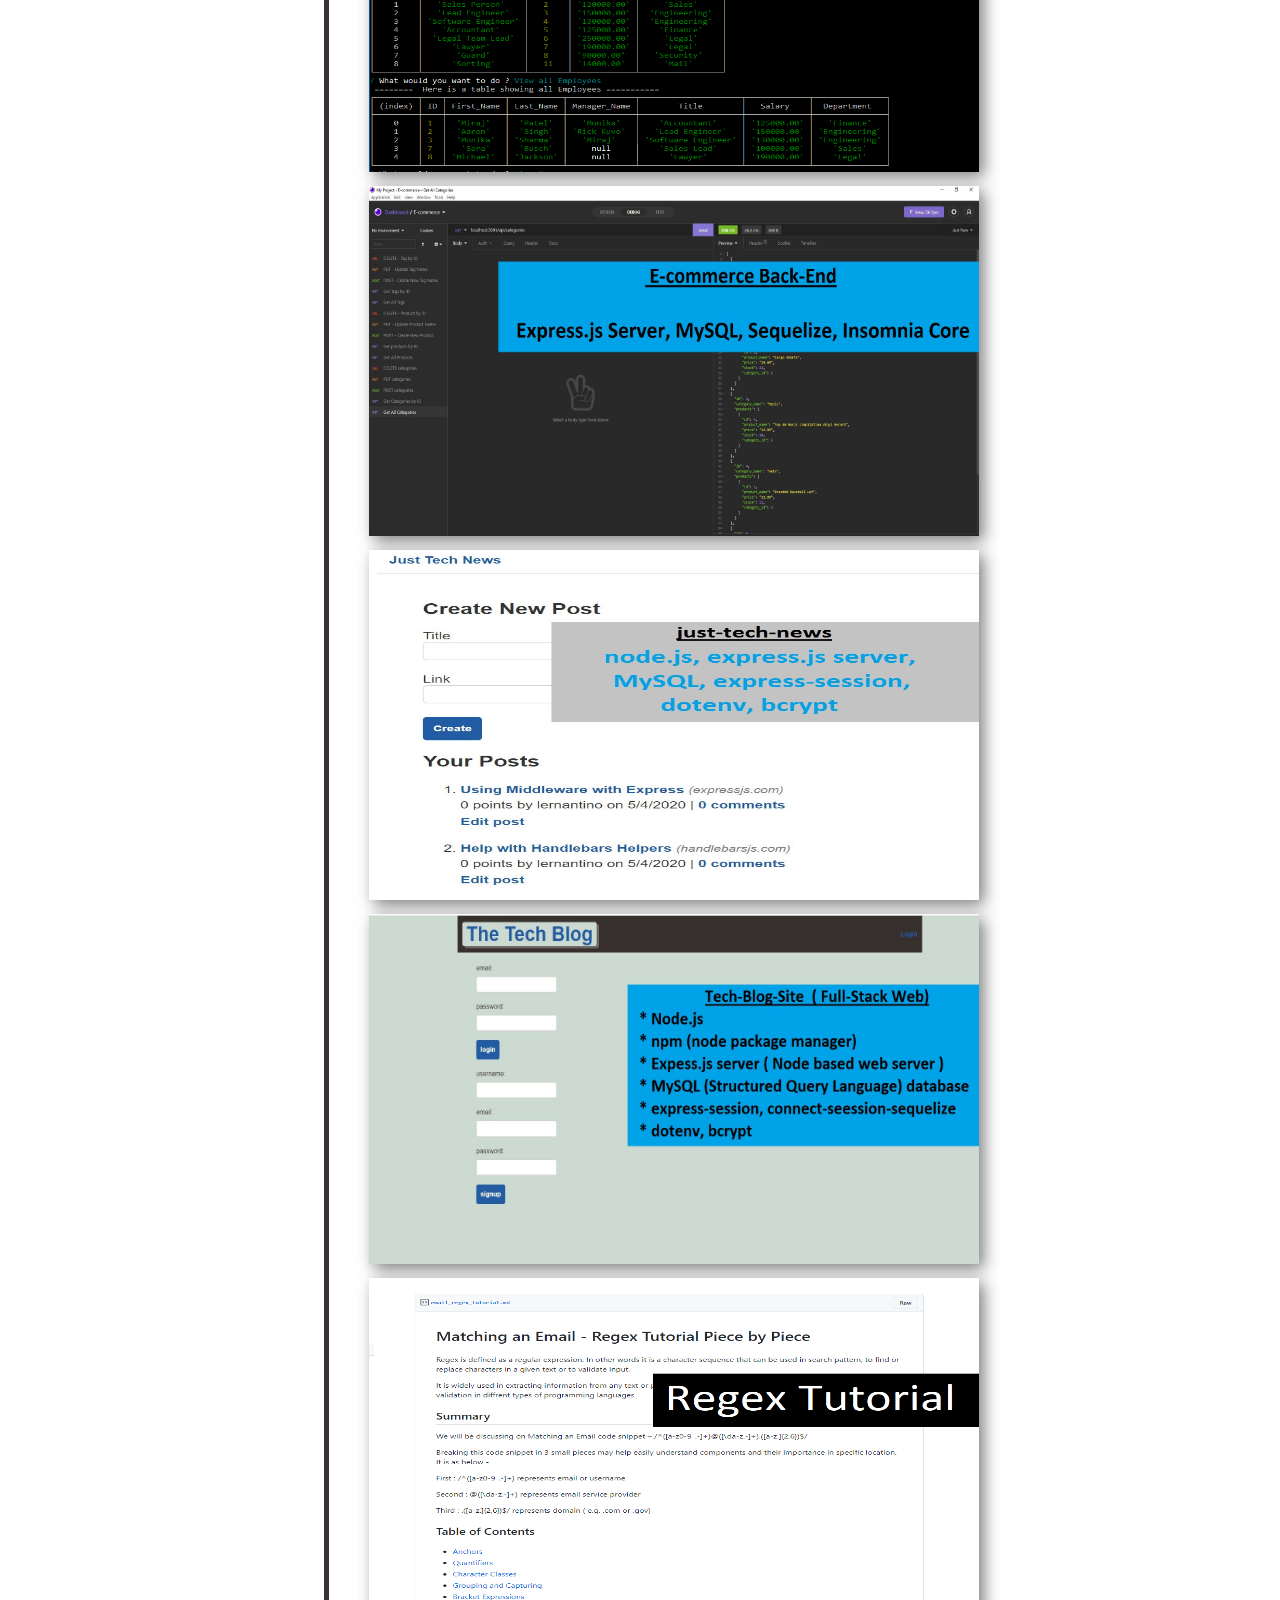
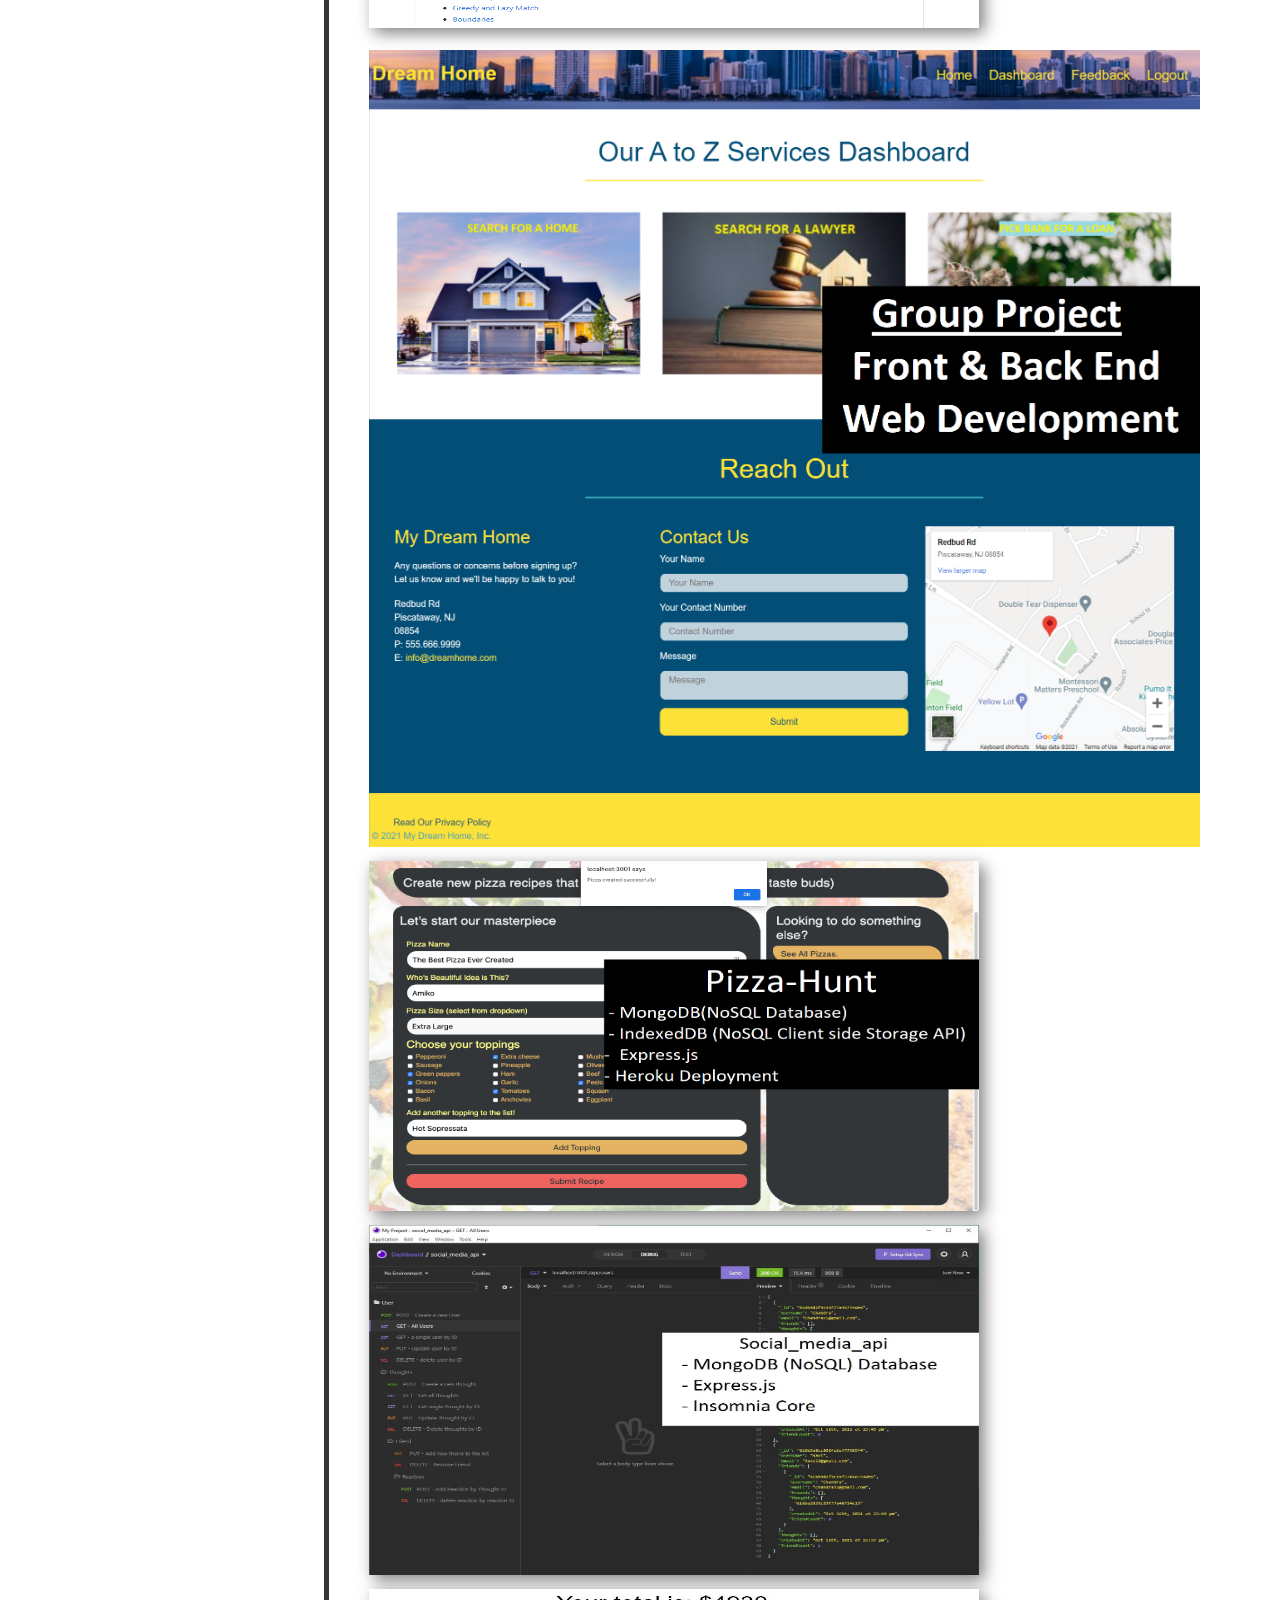
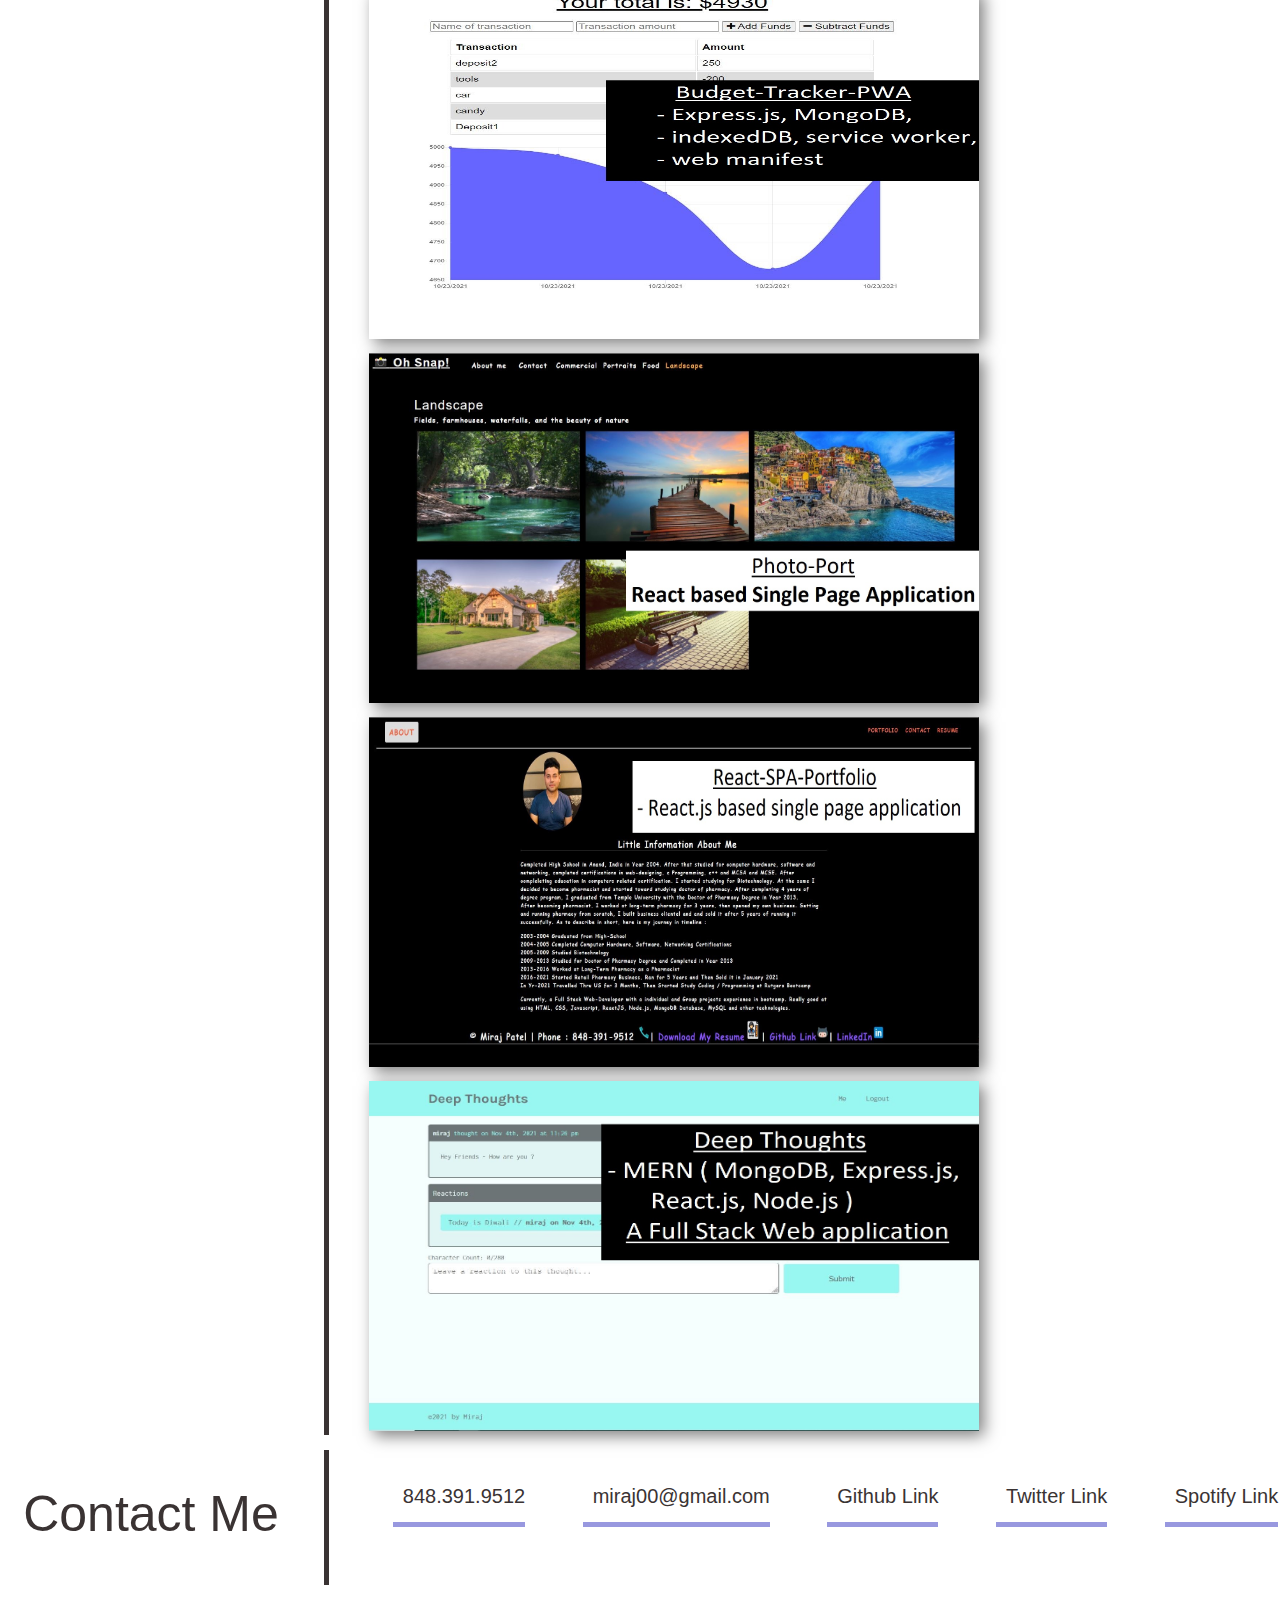
==== commit b2834e1a: "image extension updated" ====
--- a/index.html
+++ b/index.html
@@ -141,8 +141,8 @@
       <a href="https://miraj00.github.io/photo-port/" target="_blank"><img src="./assets/images/photo-port.JPG" alt="photo-port react based app Project-28" class="float-right"></a>
     </section> 
     <section id="images" class="projects">       
-      <a href="https://miraj00.github.io/react-spa-portfolio/#/about" target="_blank"><img src="./assets/images/react-portfolio.jpg" alt="react-SPA-portfolio Project-29" class="float-left"></a> 
-      <a href="https://safe-mountain-58316.herokuapp.com/" target="_blank"><img src="./assets/images/deep-thoughts.jpg" alt="deep-thoughts MERN application Project-30" class="float-right"></a>
+      <a href="https://miraj00.github.io/react-spa-portfolio/#/about" target="_blank"><img src="./assets/images/react-portfolio.JPG" alt="react-SPA-portfolio Project-29" class="float-left"></a> 
+      <a href="https://safe-mountain-58316.herokuapp.com/" target="_blank"><img src="./assets/images/deep-thoughts.JPG" alt="deep-thoughts MERN application Project-30" class="float-right"></a>
     </section>           
    
   </div>
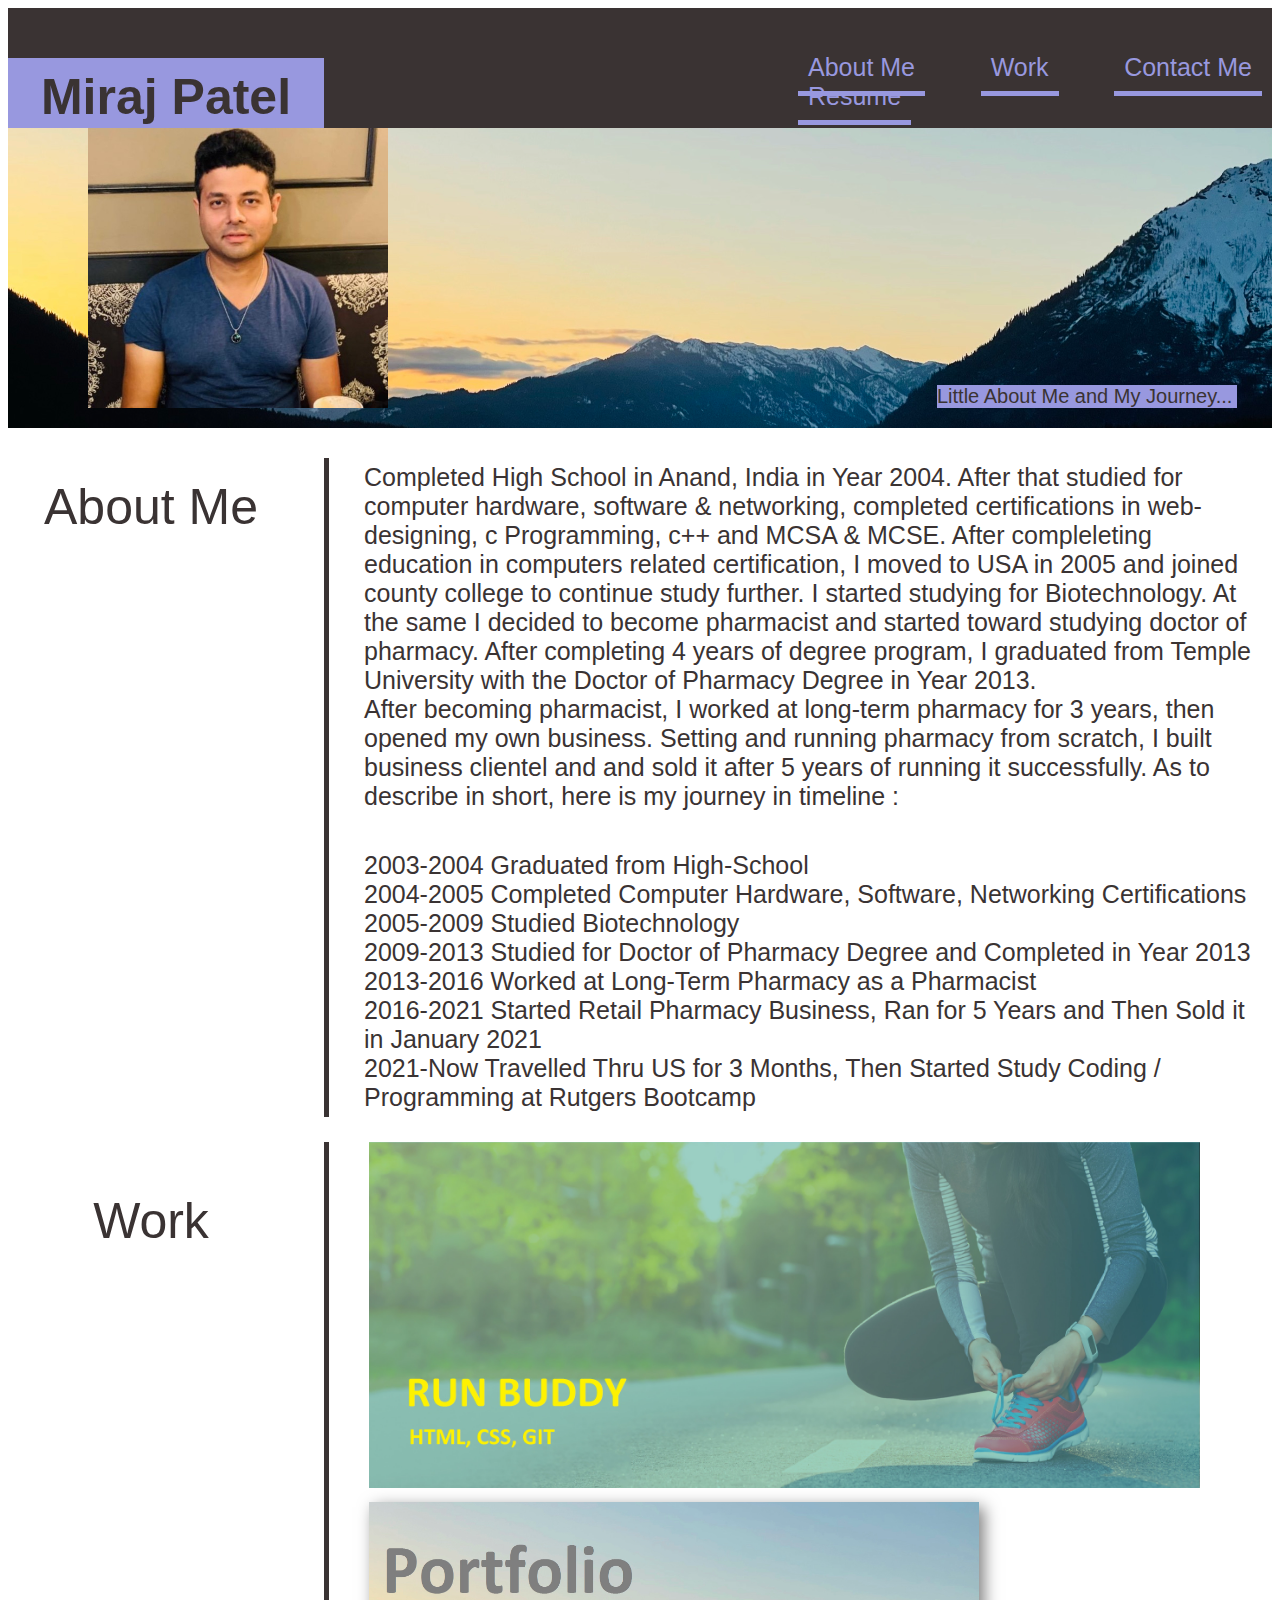
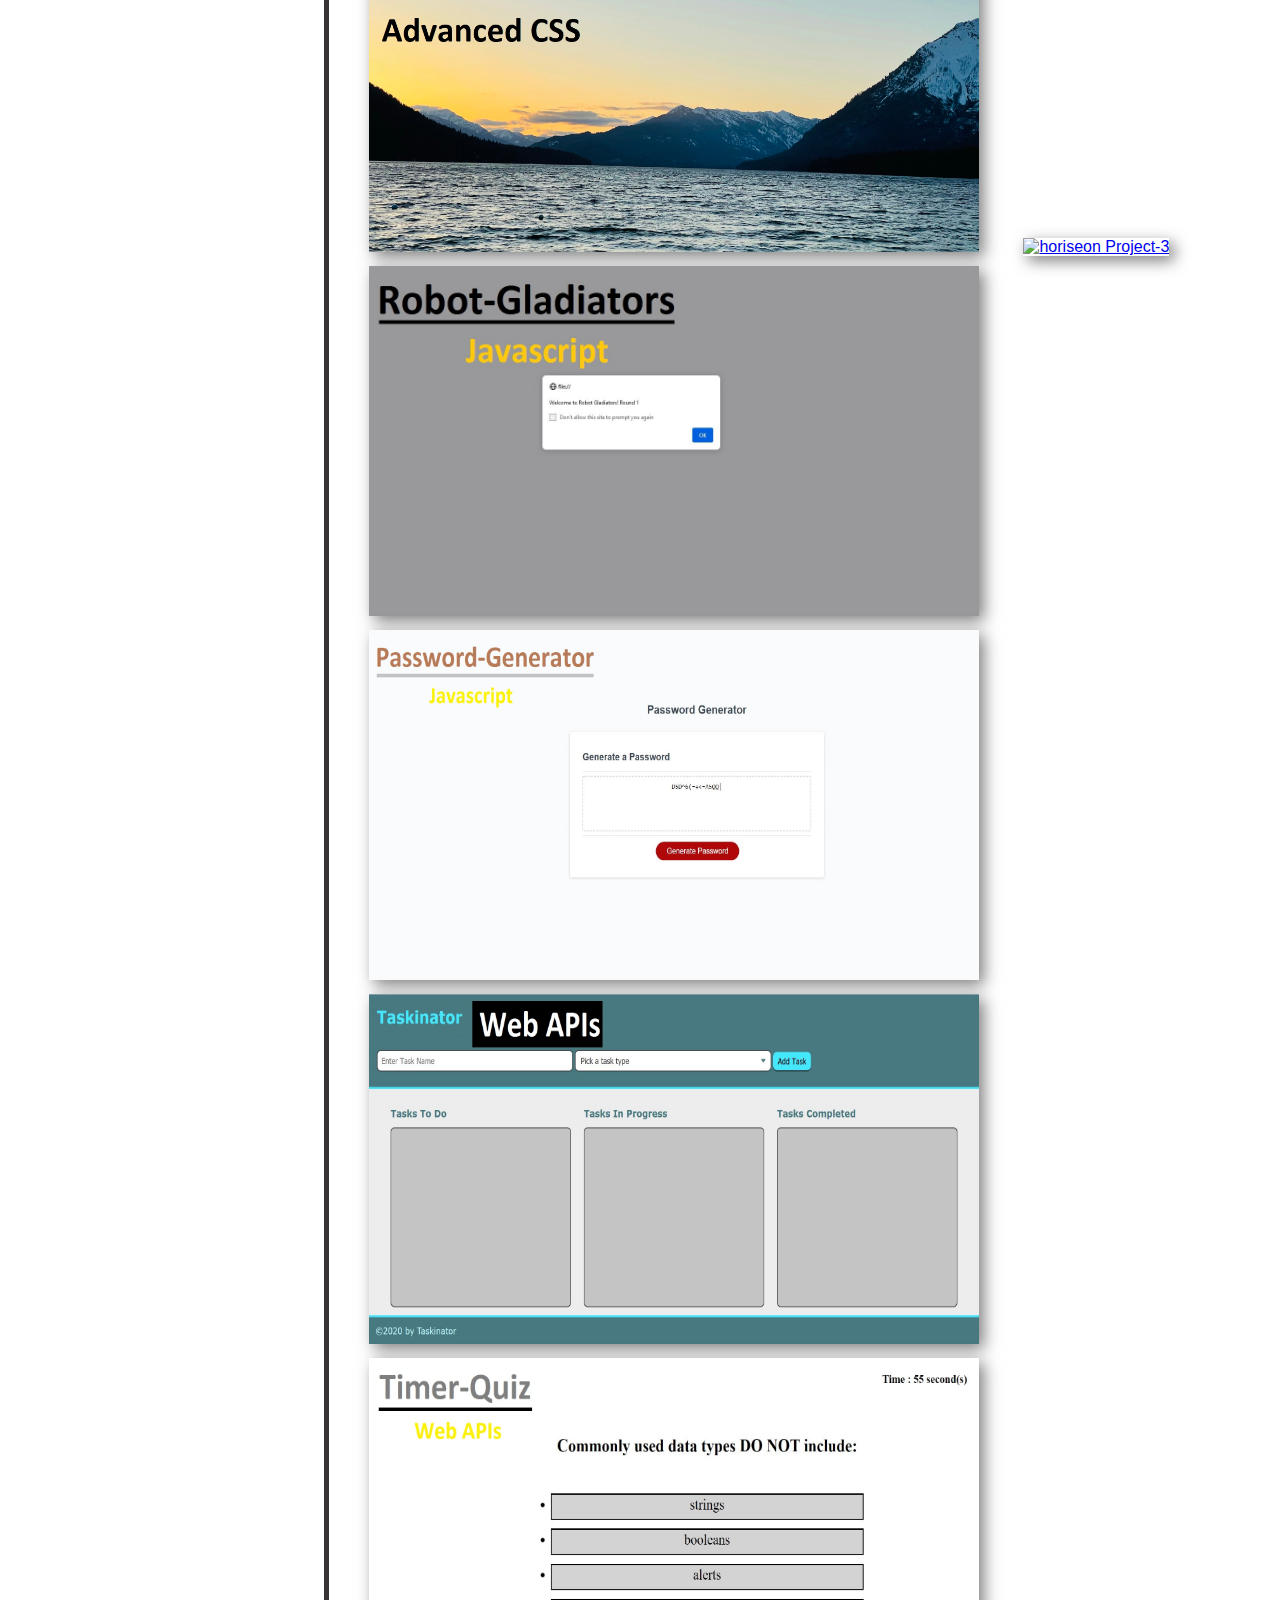
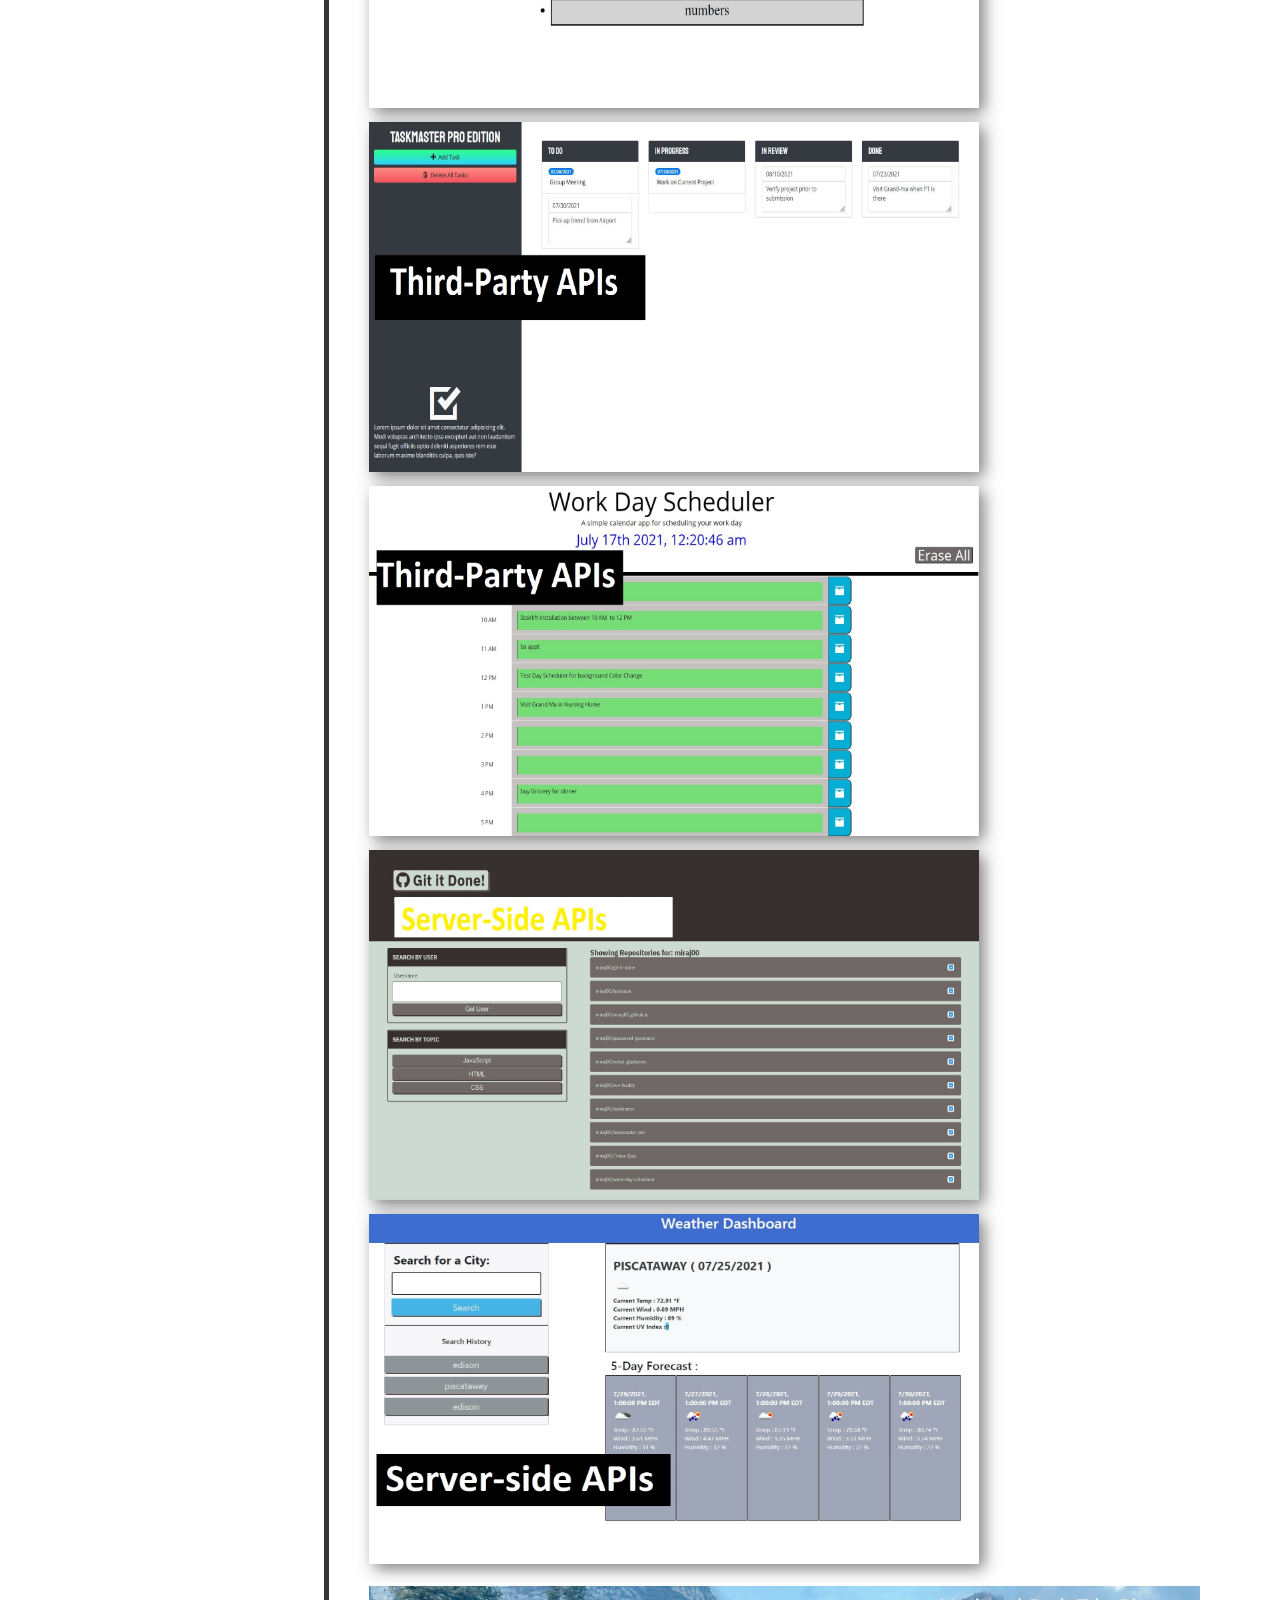
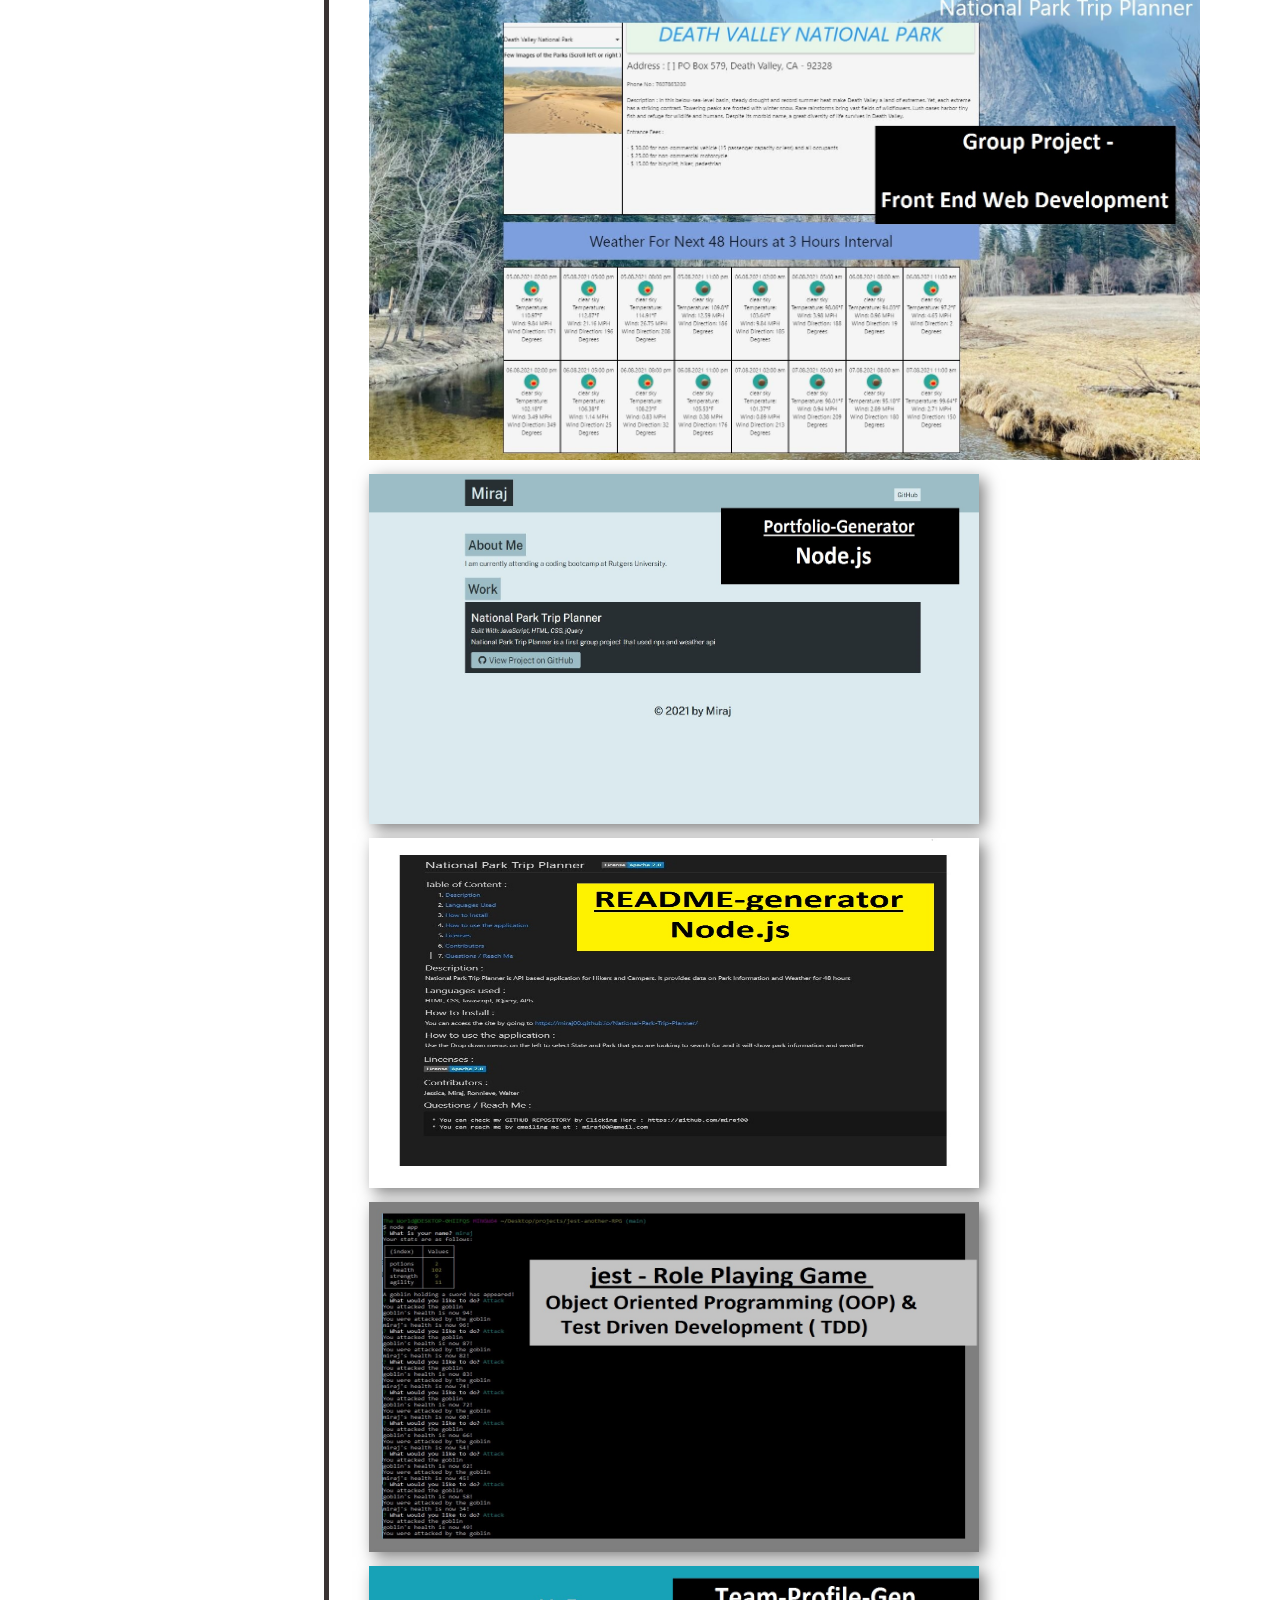
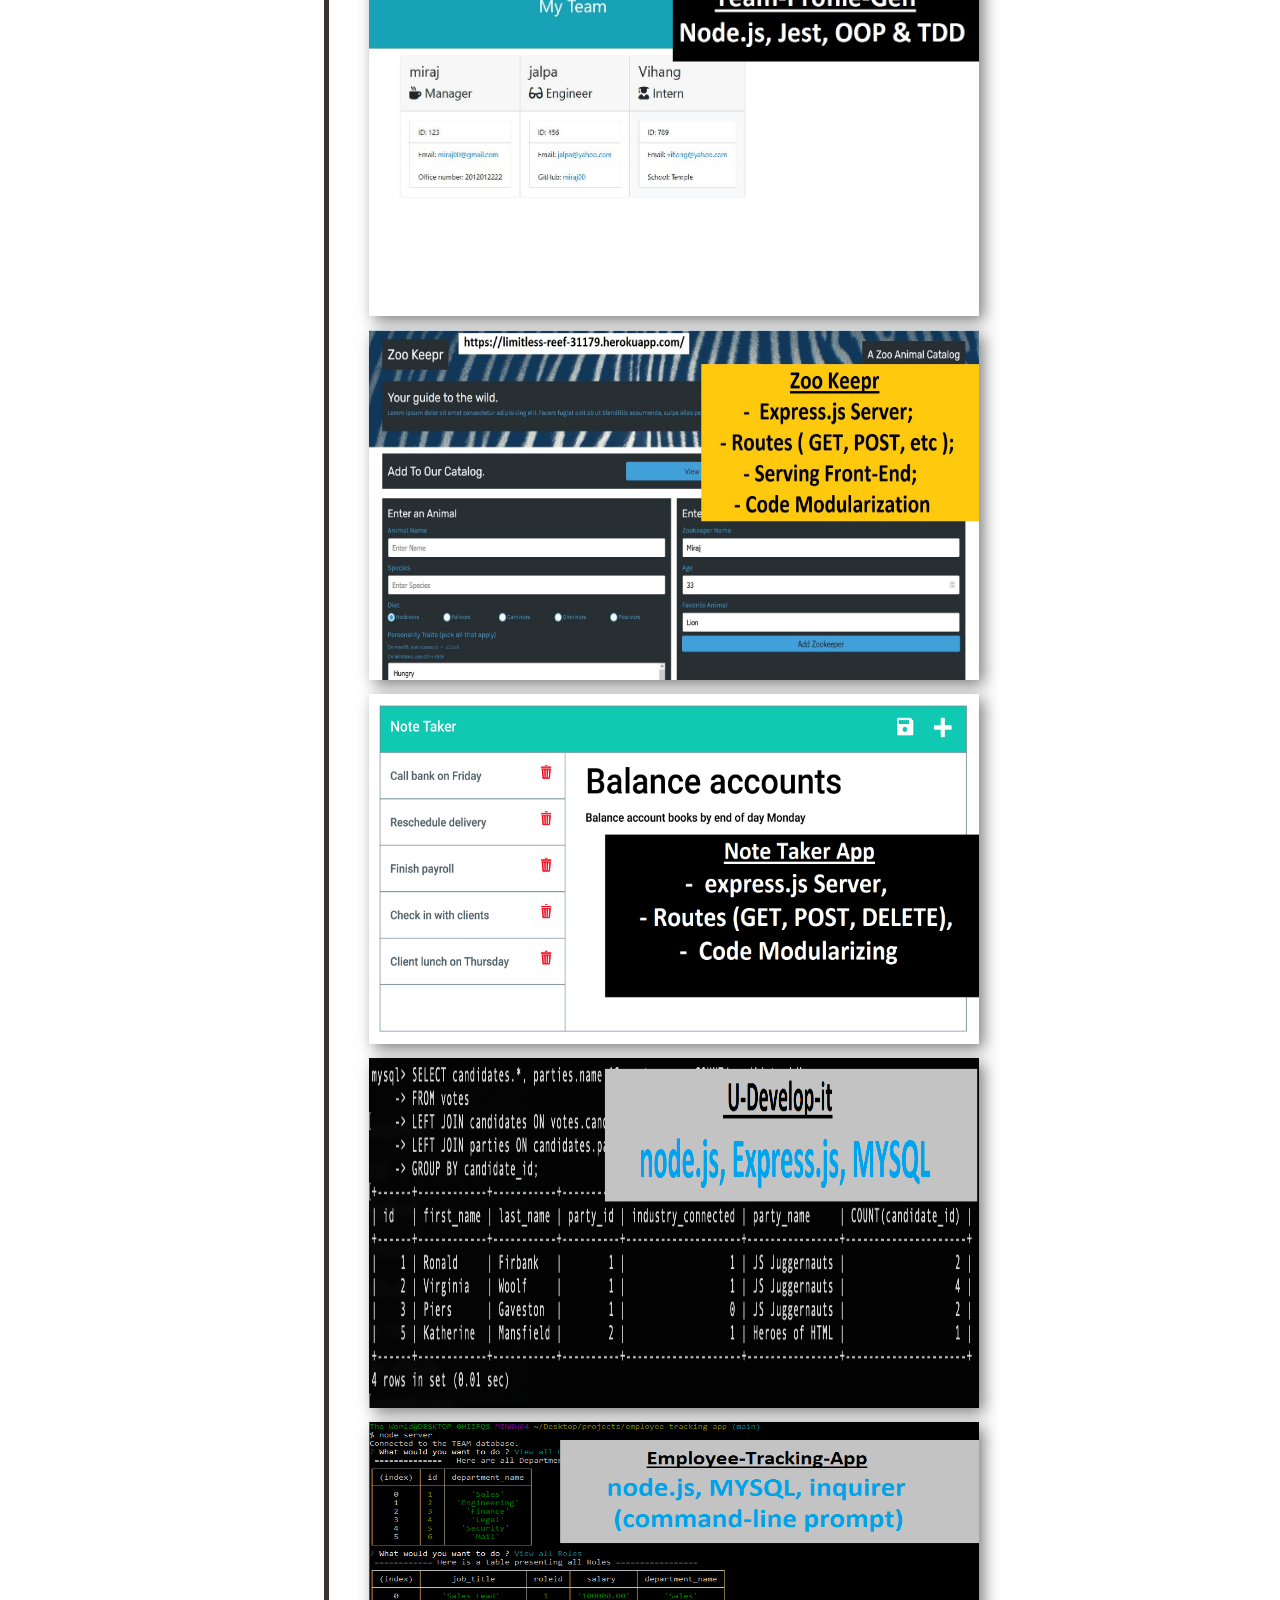
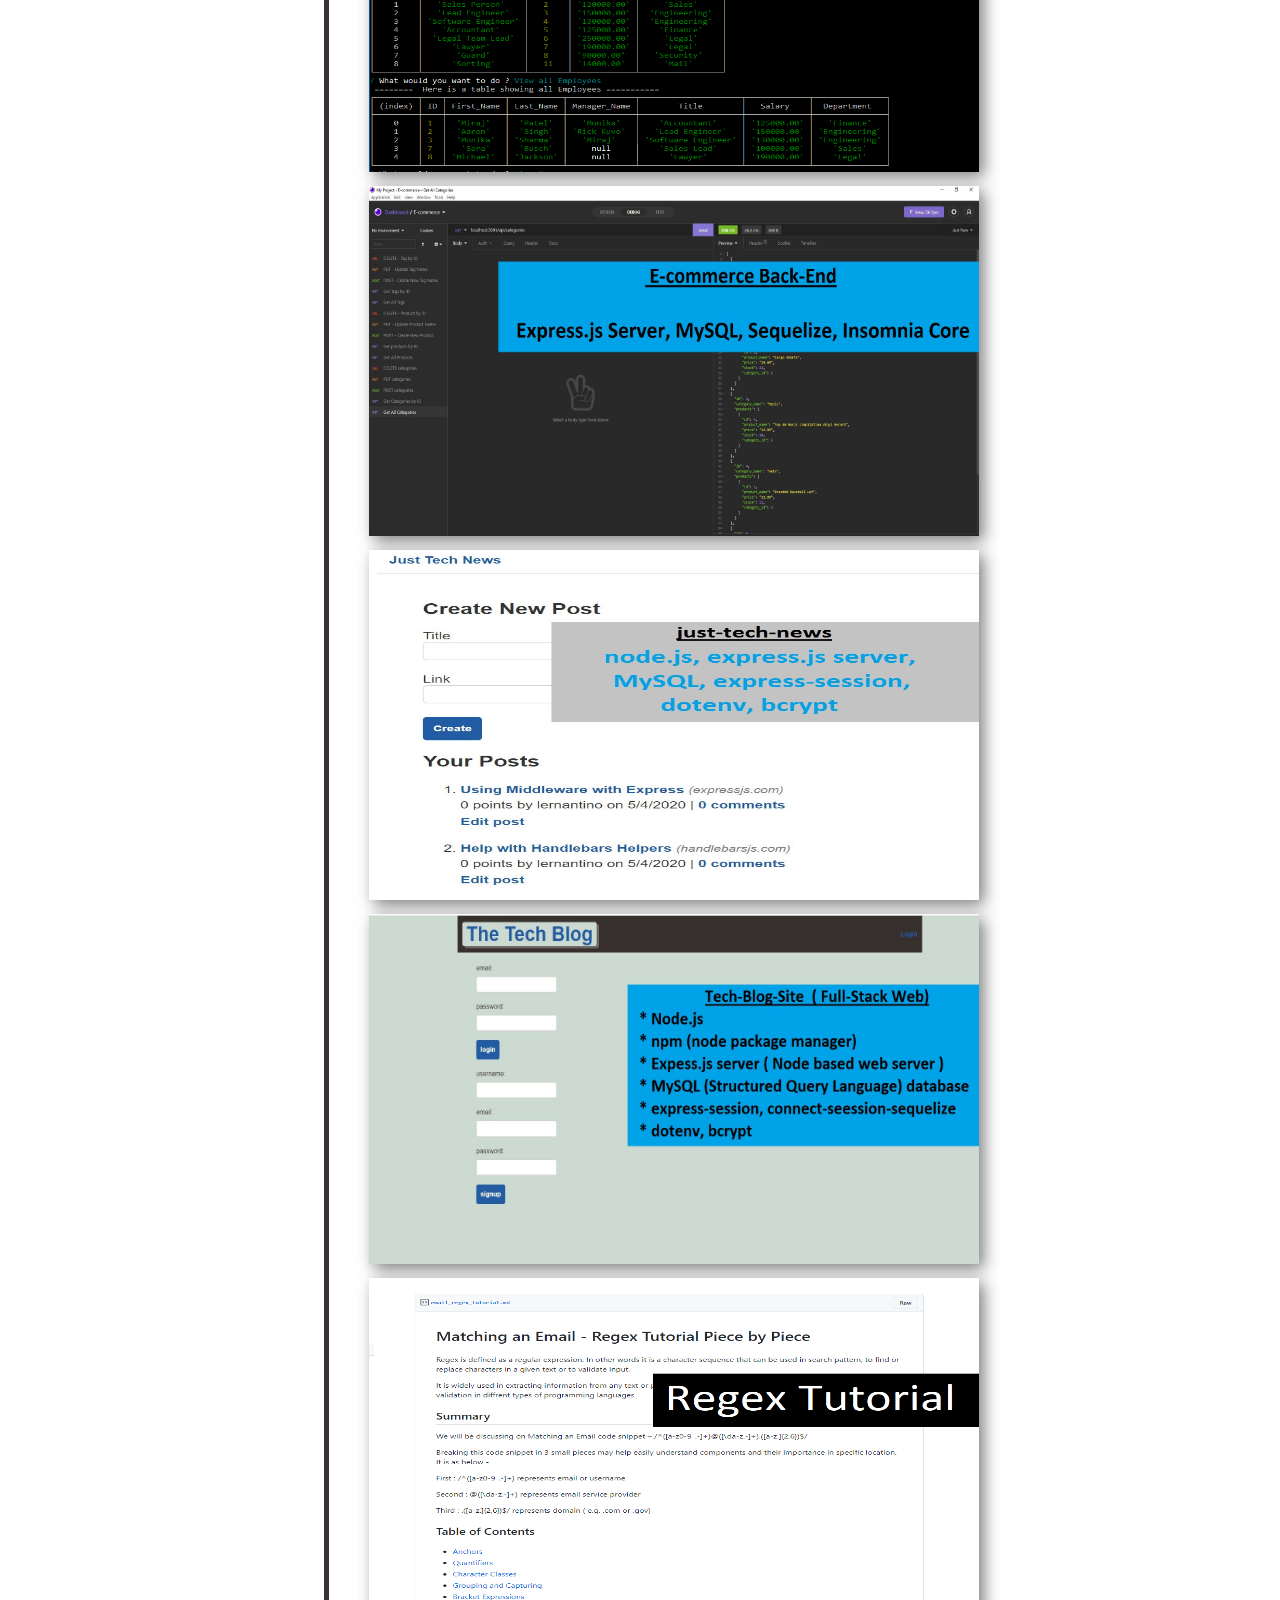
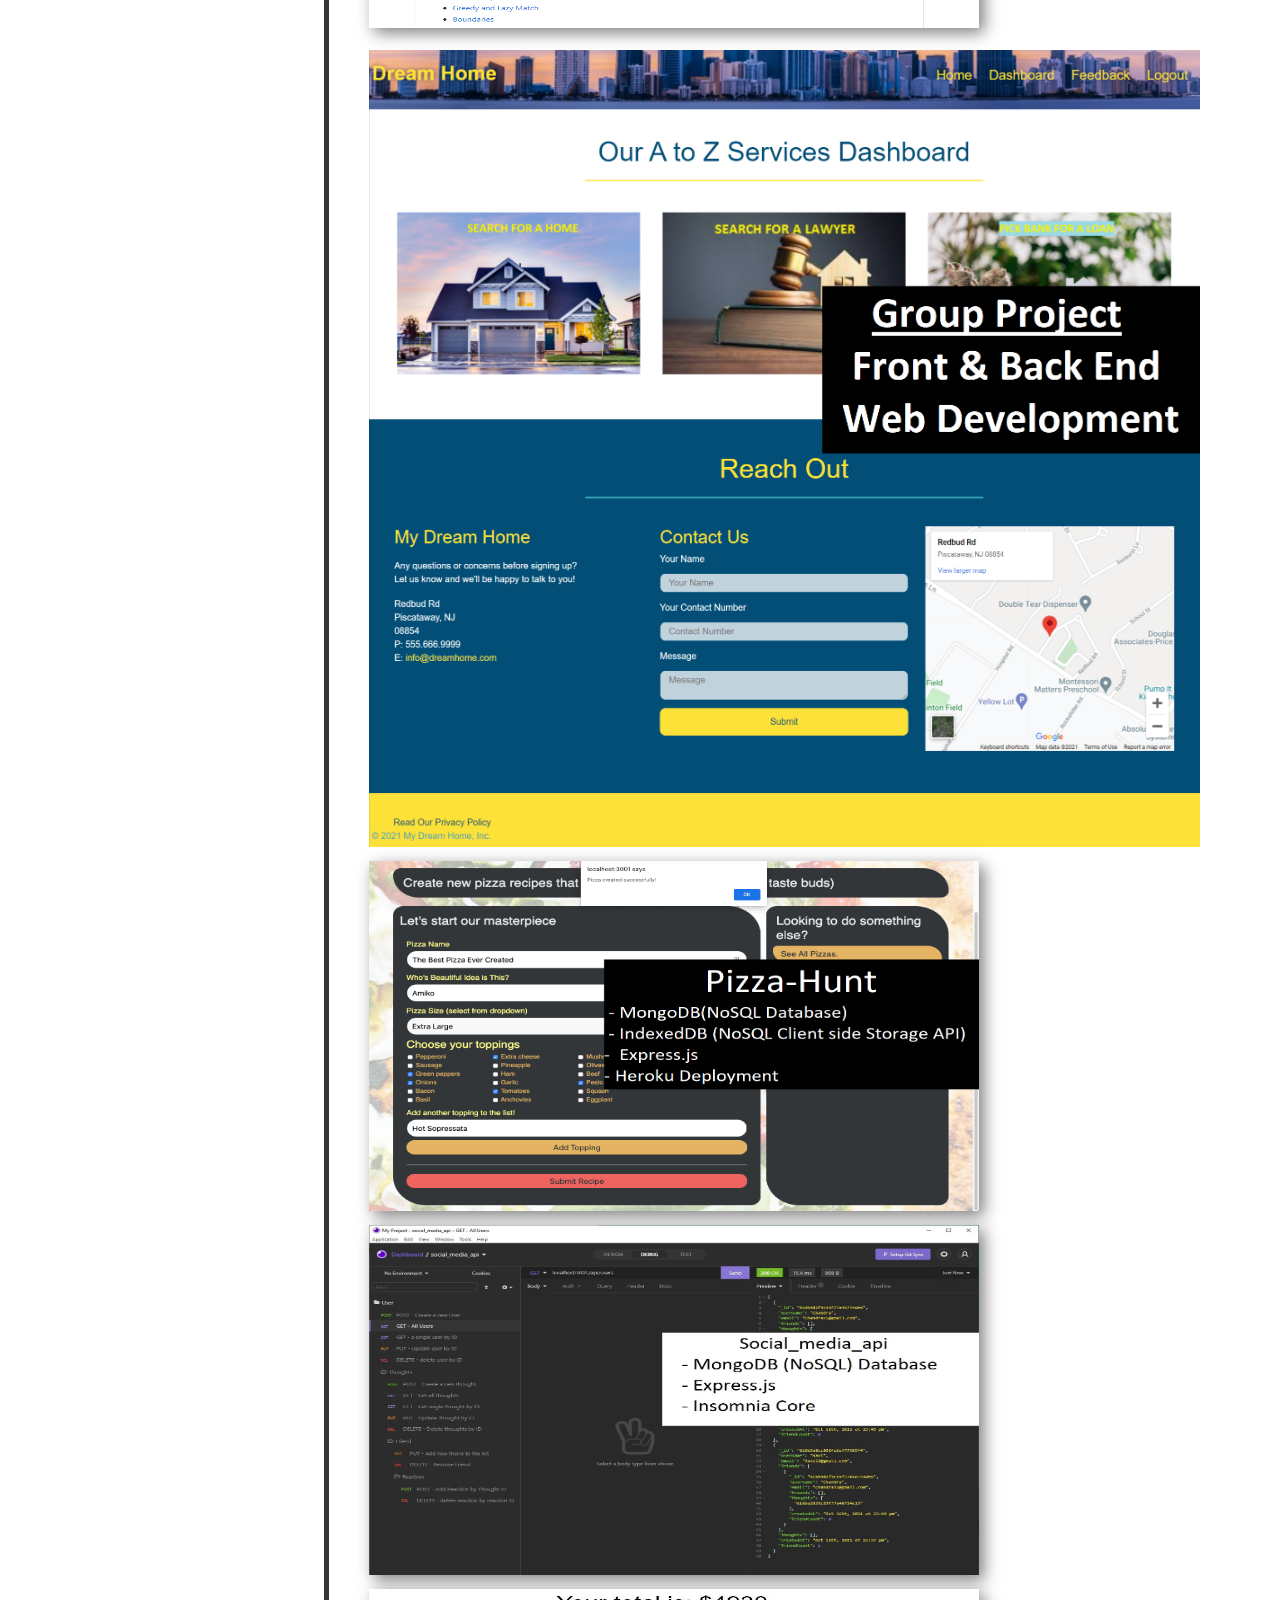
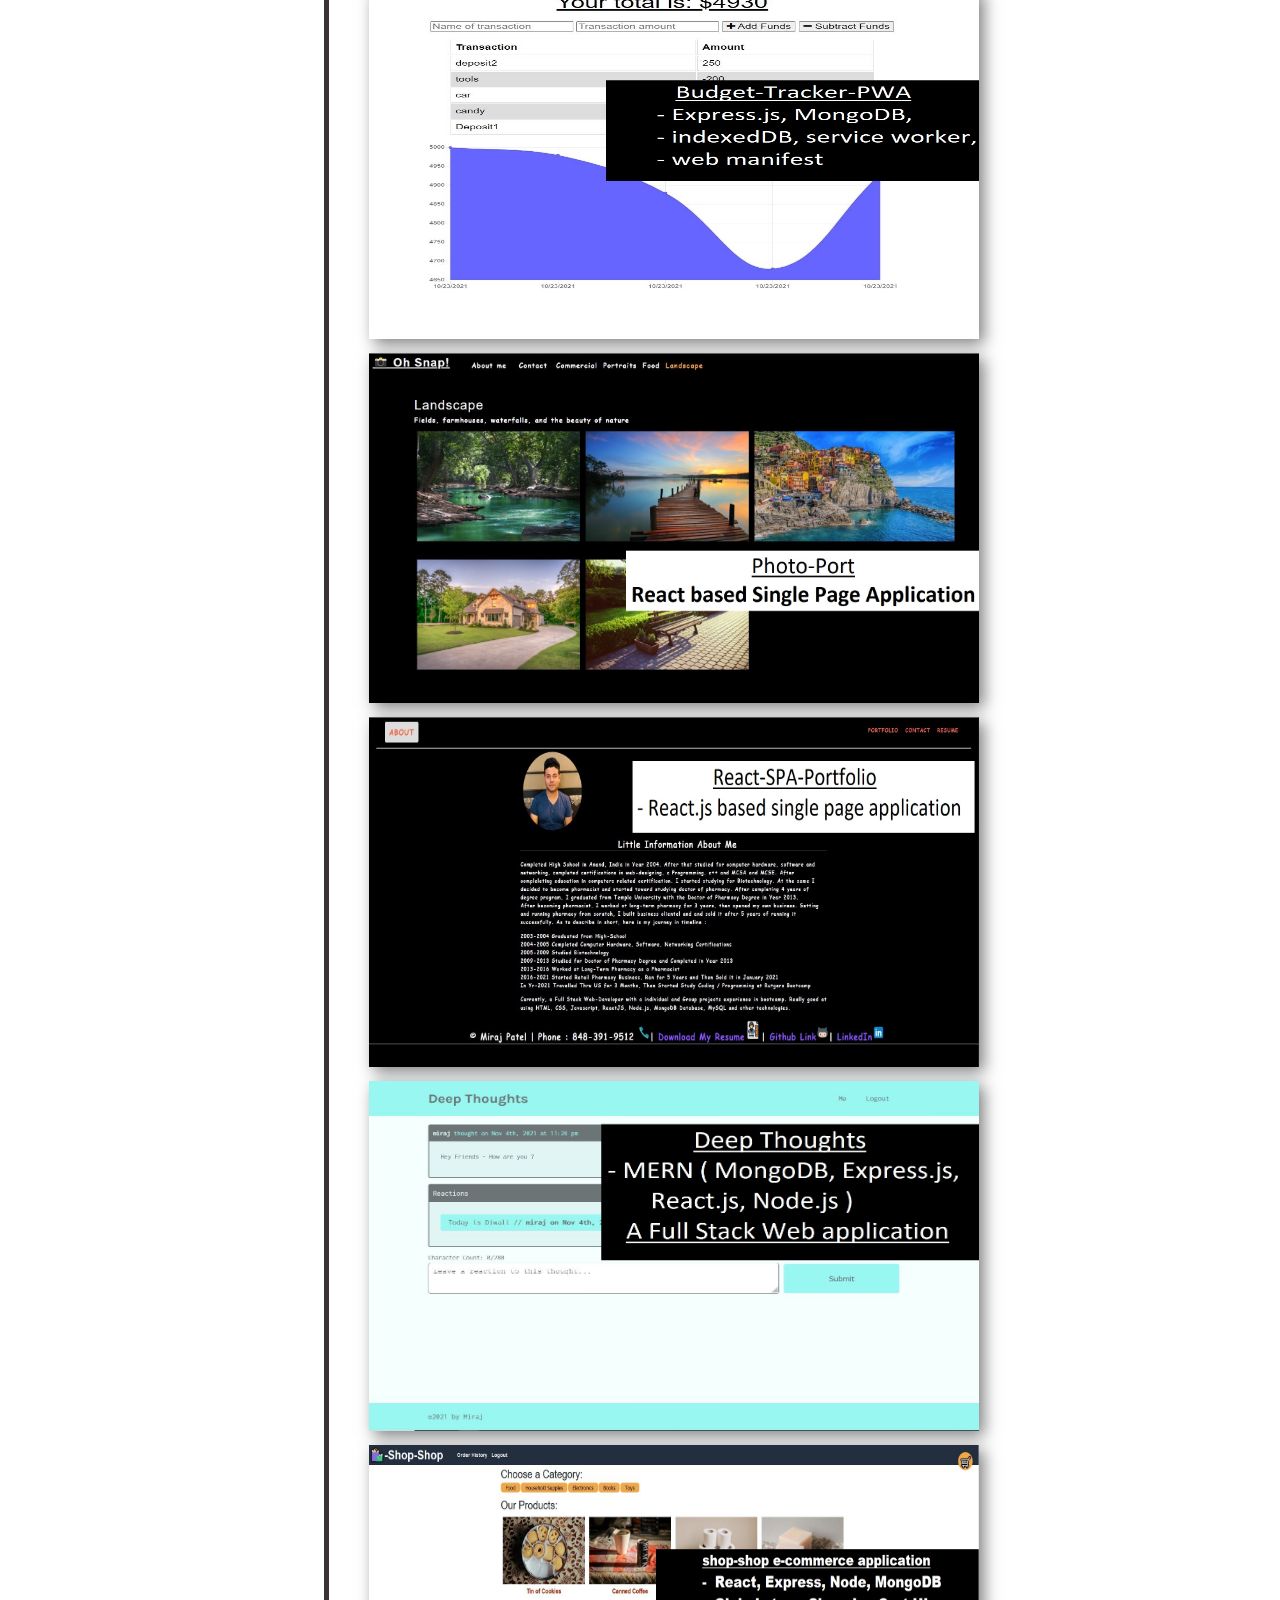
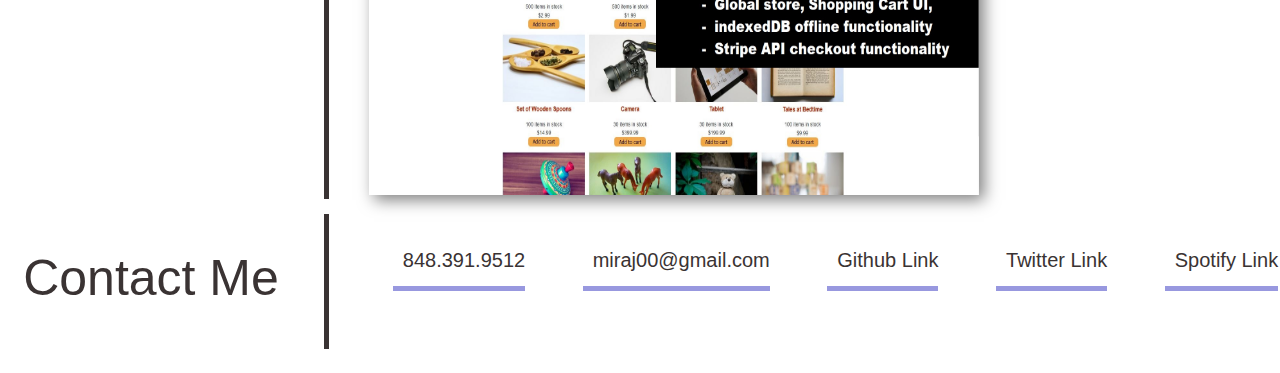
==== commit d7335b5c: "shop-shop e-commerce added" ====
--- a/index.html
+++ b/index.html
@@ -144,7 +144,12 @@
       <a href="https://miraj00.github.io/react-spa-portfolio/#/about" target="_blank"><img src="./assets/images/react-portfolio.JPG" alt="react-SPA-portfolio Project-29" class="float-left"></a> 
       <a href="https://safe-mountain-58316.herokuapp.com/" target="_blank"><img src="./assets/images/deep-thoughts.JPG" alt="deep-thoughts MERN application Project-30" class="float-right"></a>
     </section>           
-   
+    <section id="images" class="projects">       
+      <a href="https://blooming-oasis-12948.herokuapp.com/" target="_blank"><img src="./assets/images/shop-shop.JPG" alt="shop-shop ecommerce Project-31" class="float-left"></a> 
+      
+    </section>  
+    
+
   </div>
   </div>
   
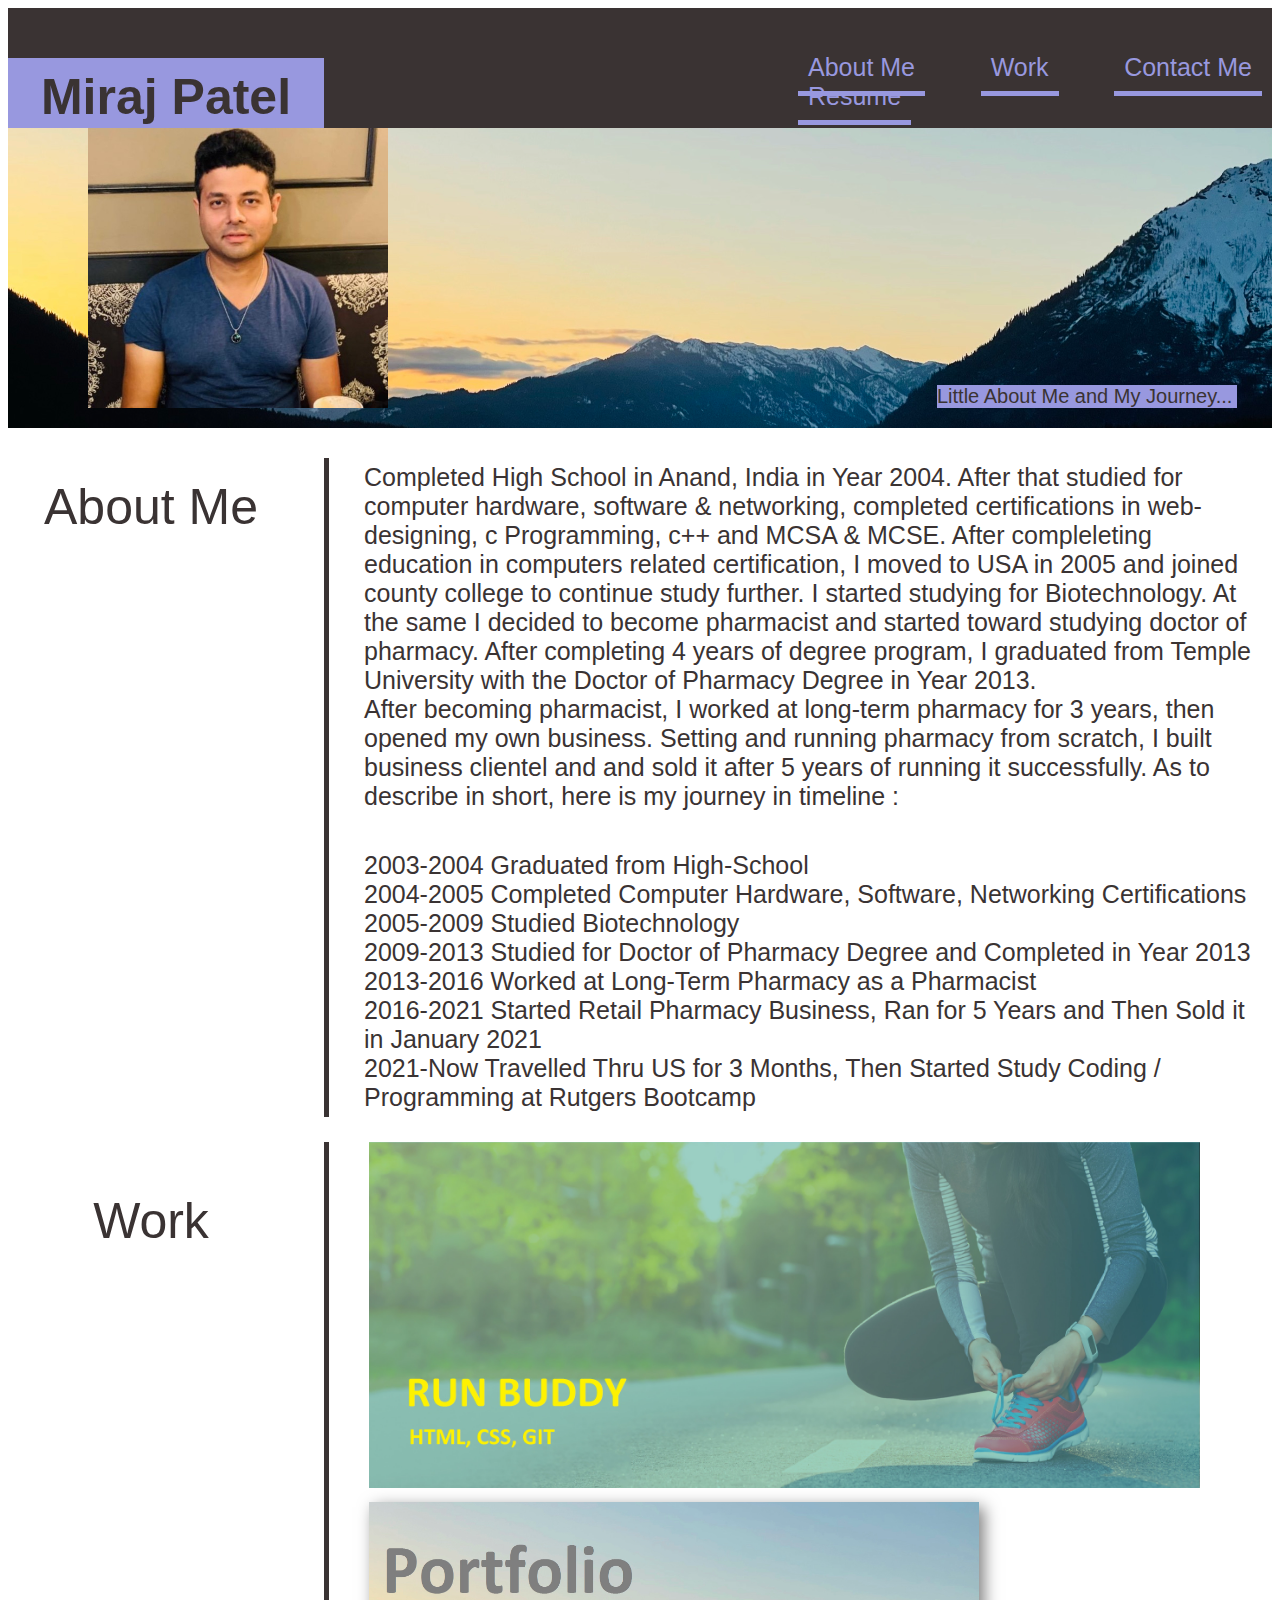
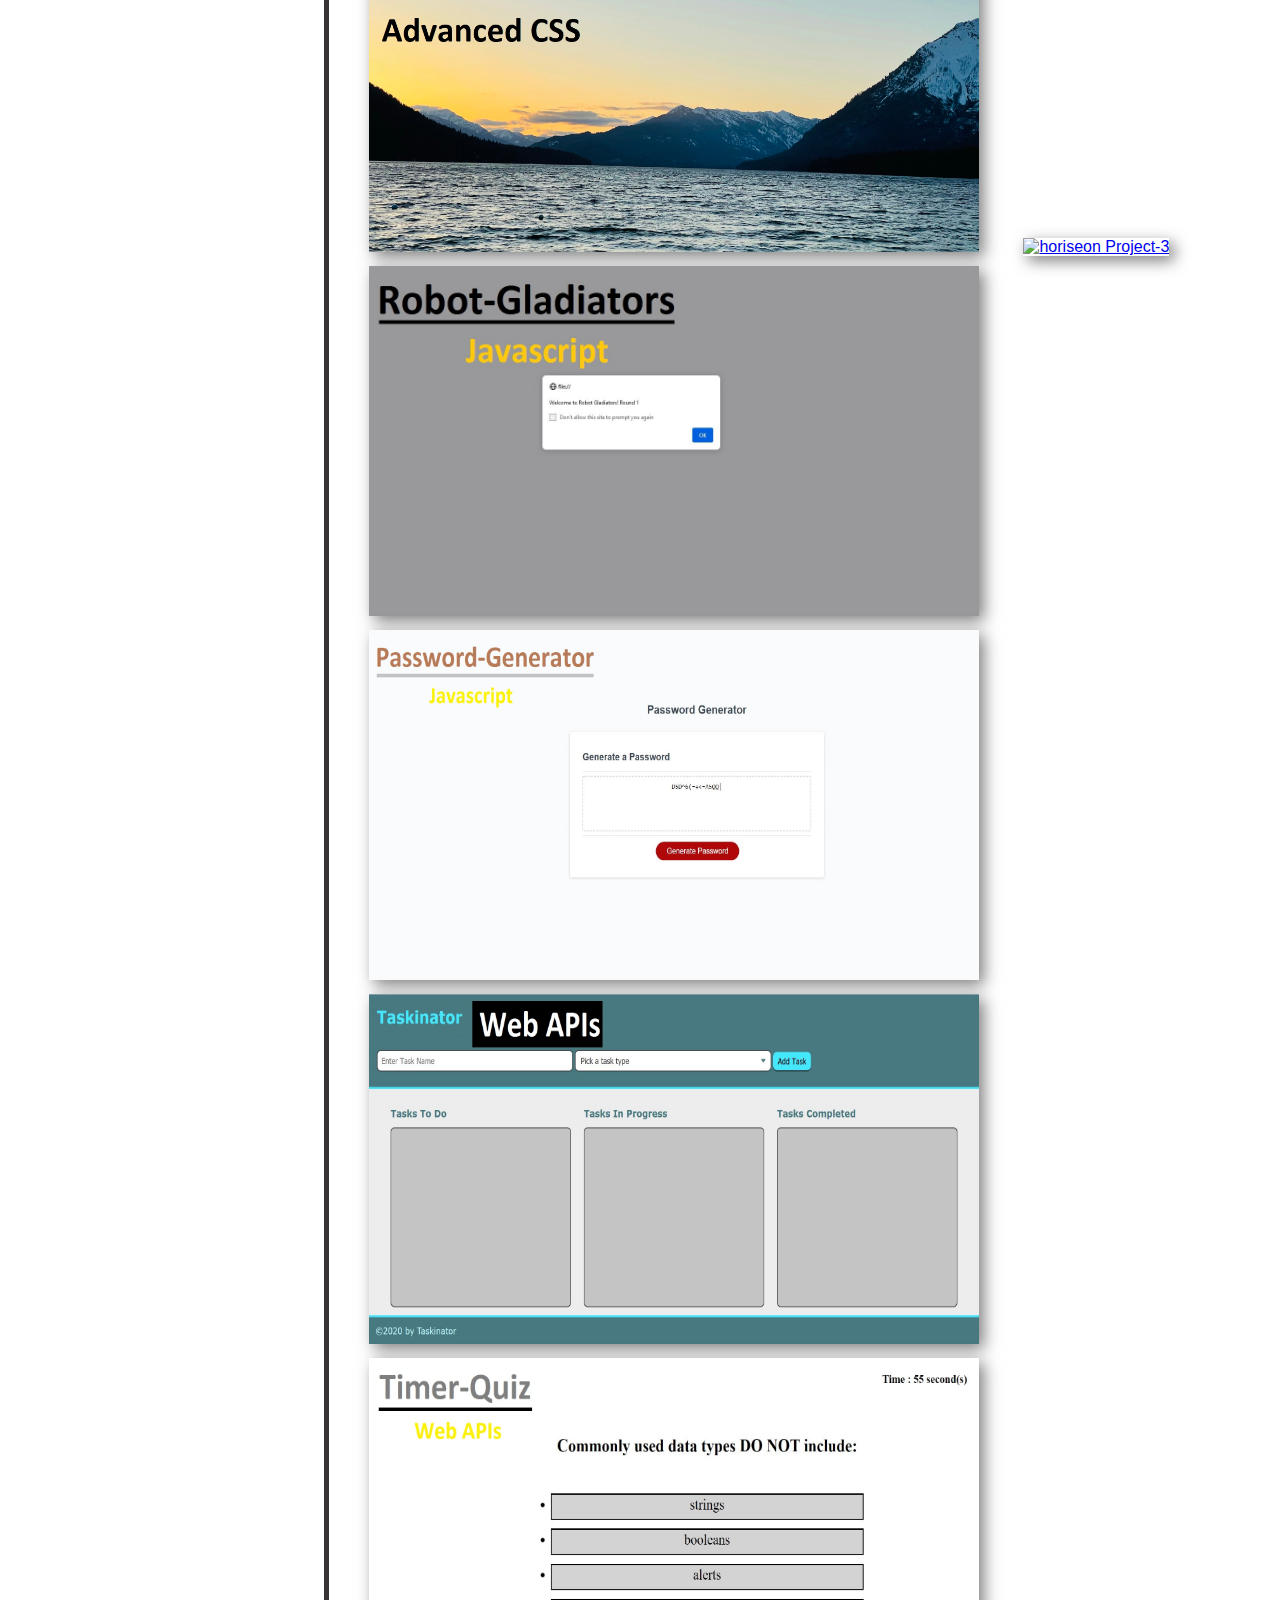
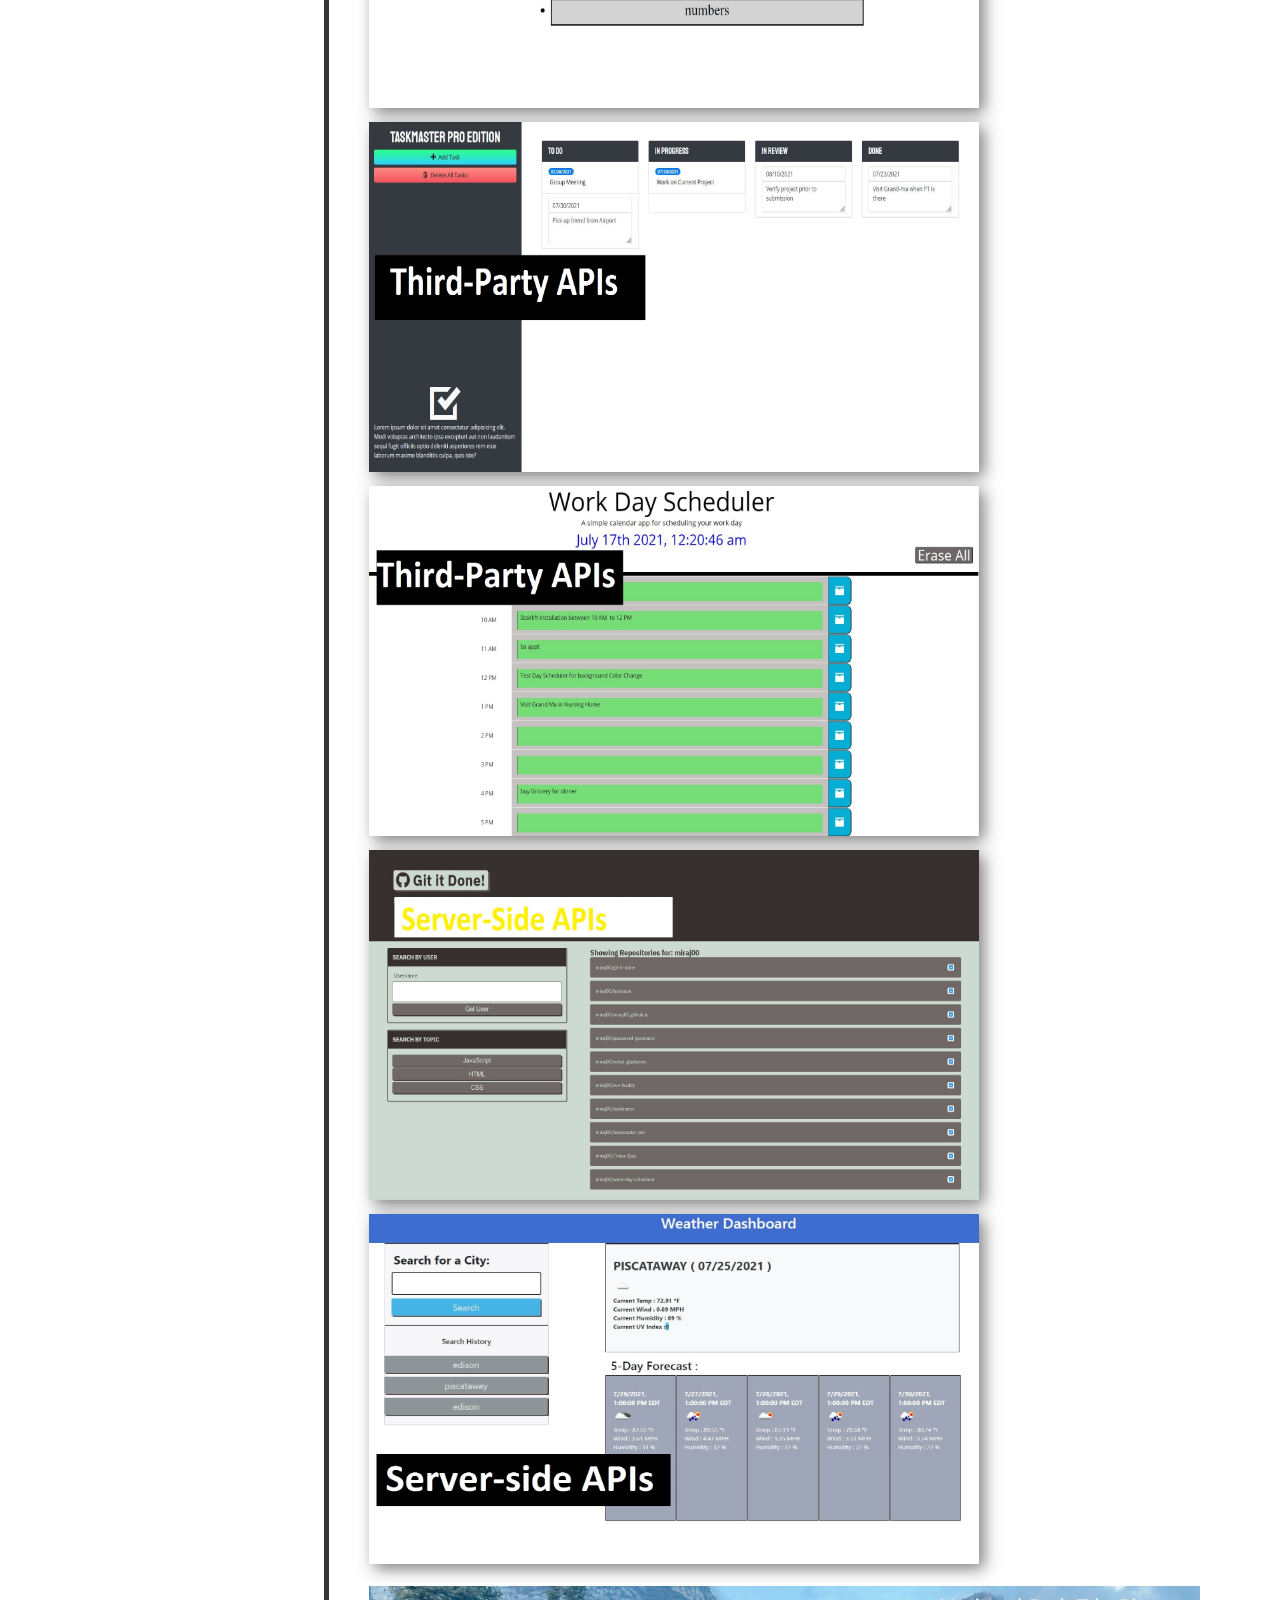
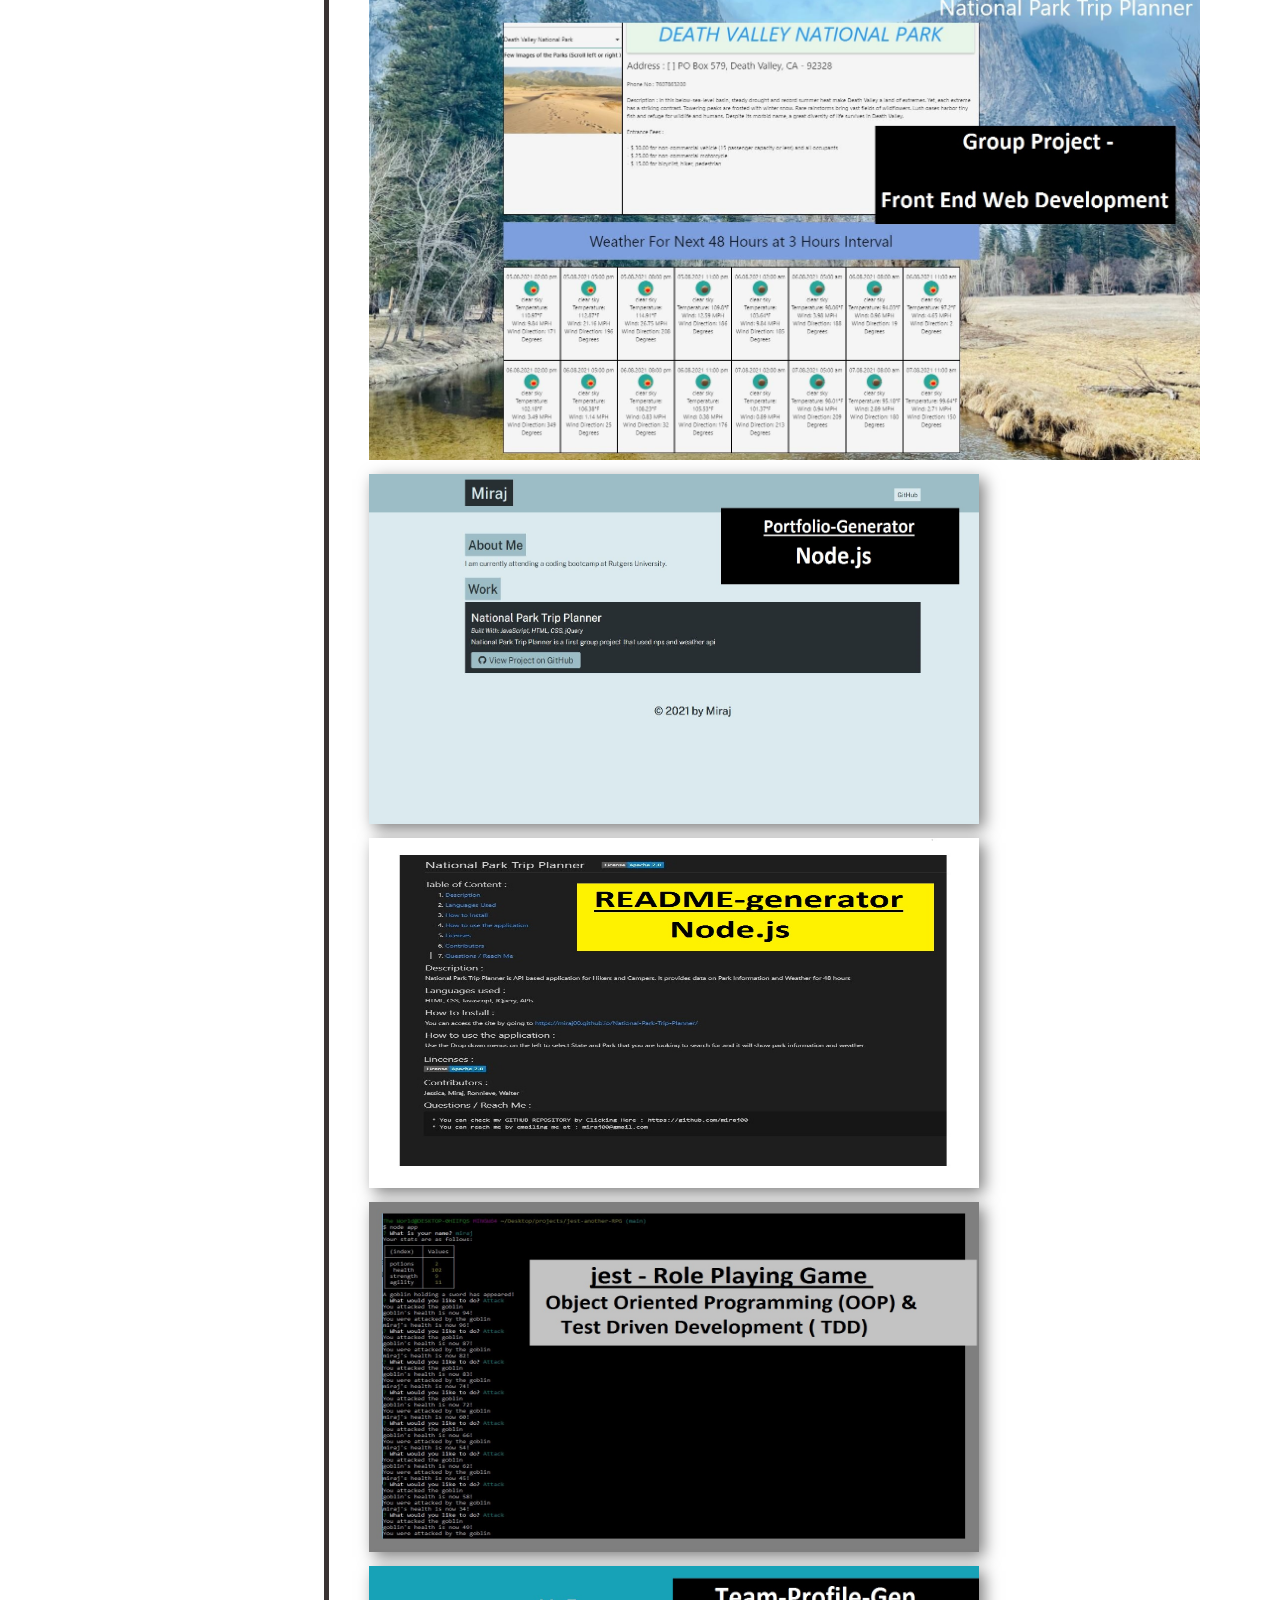
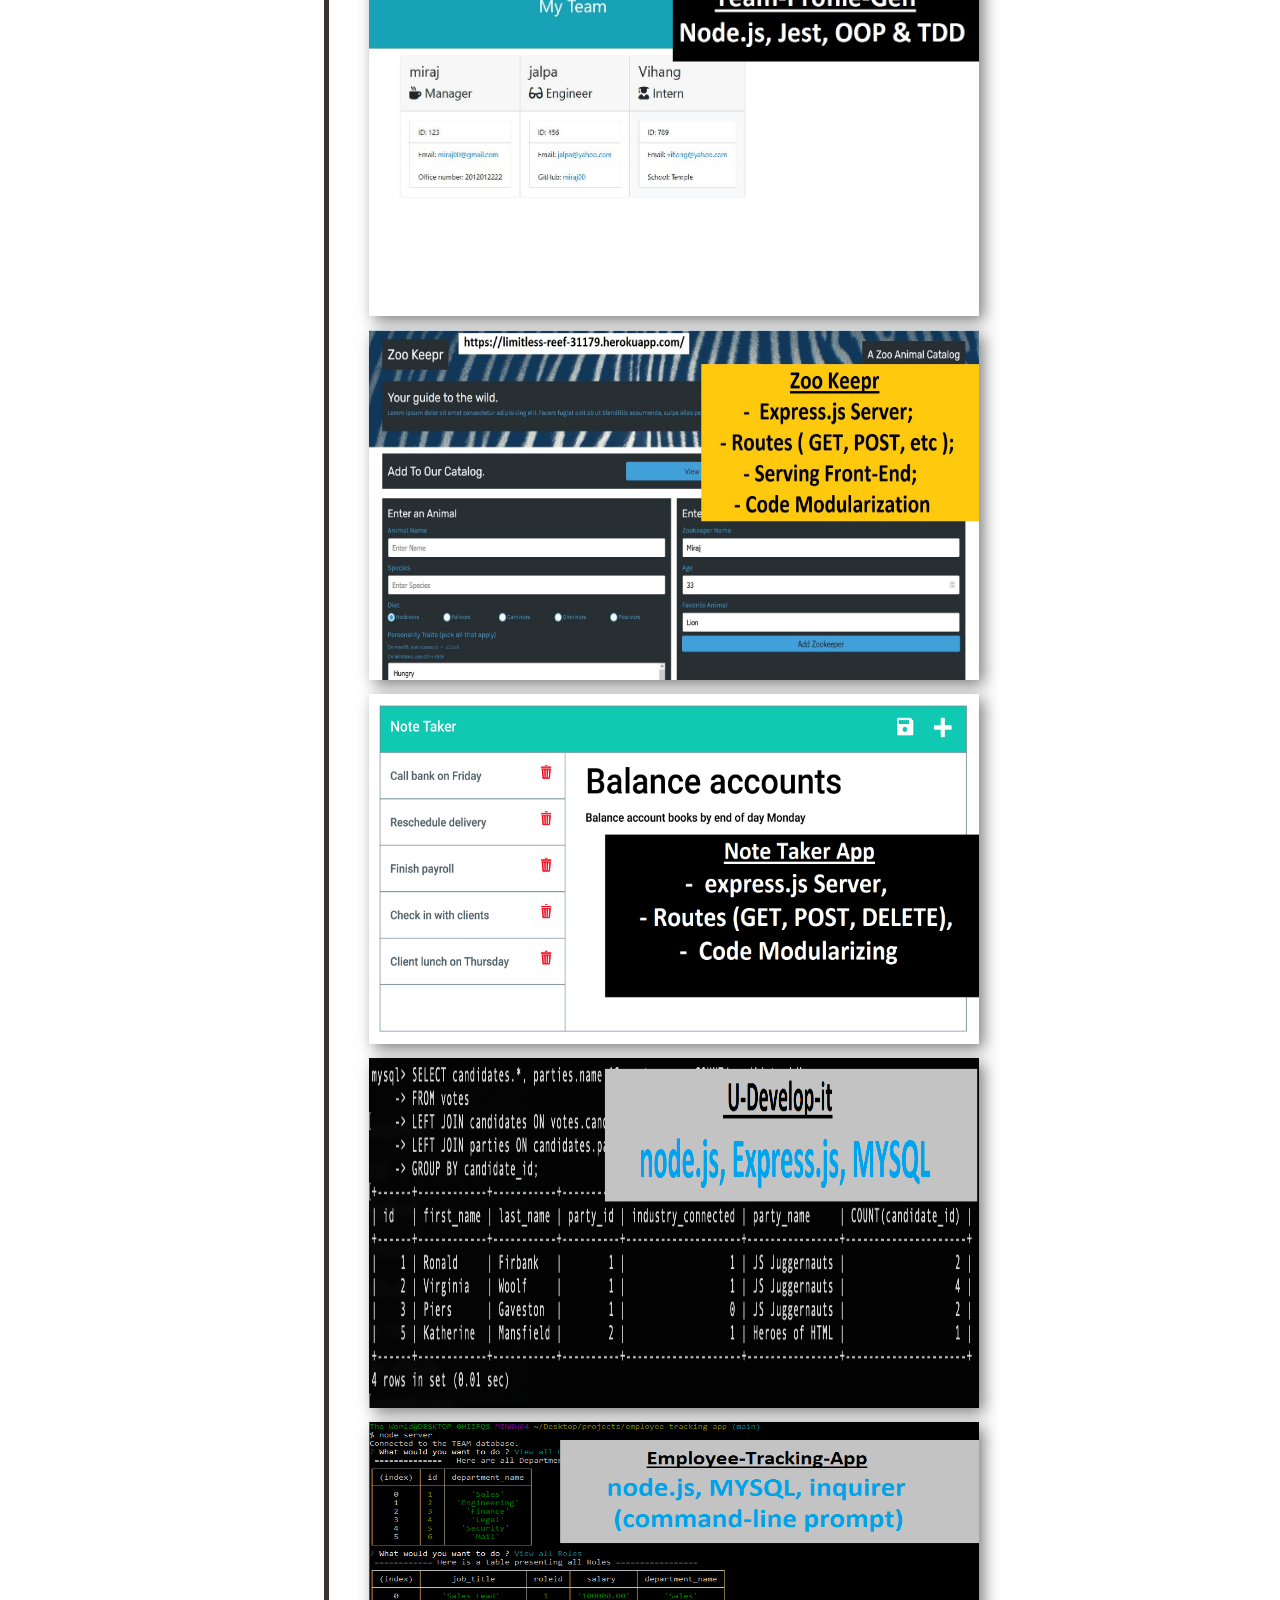
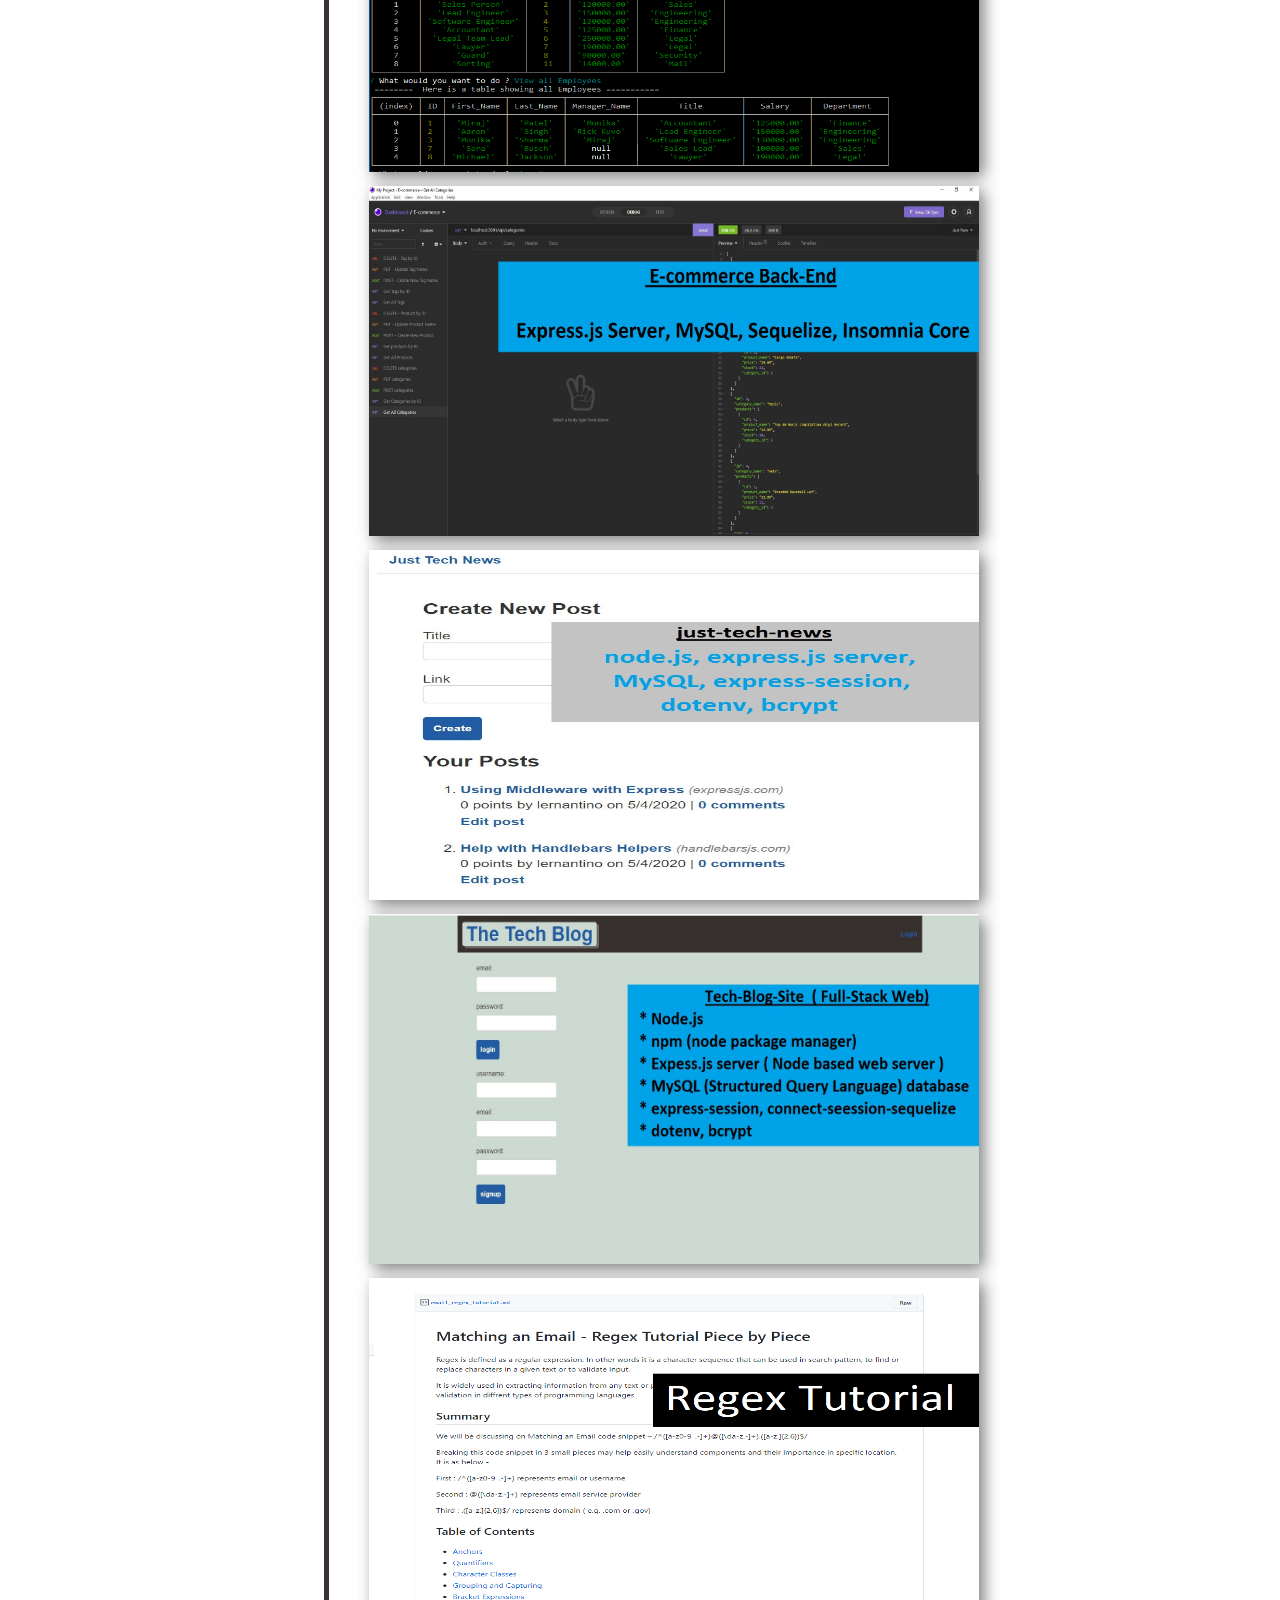
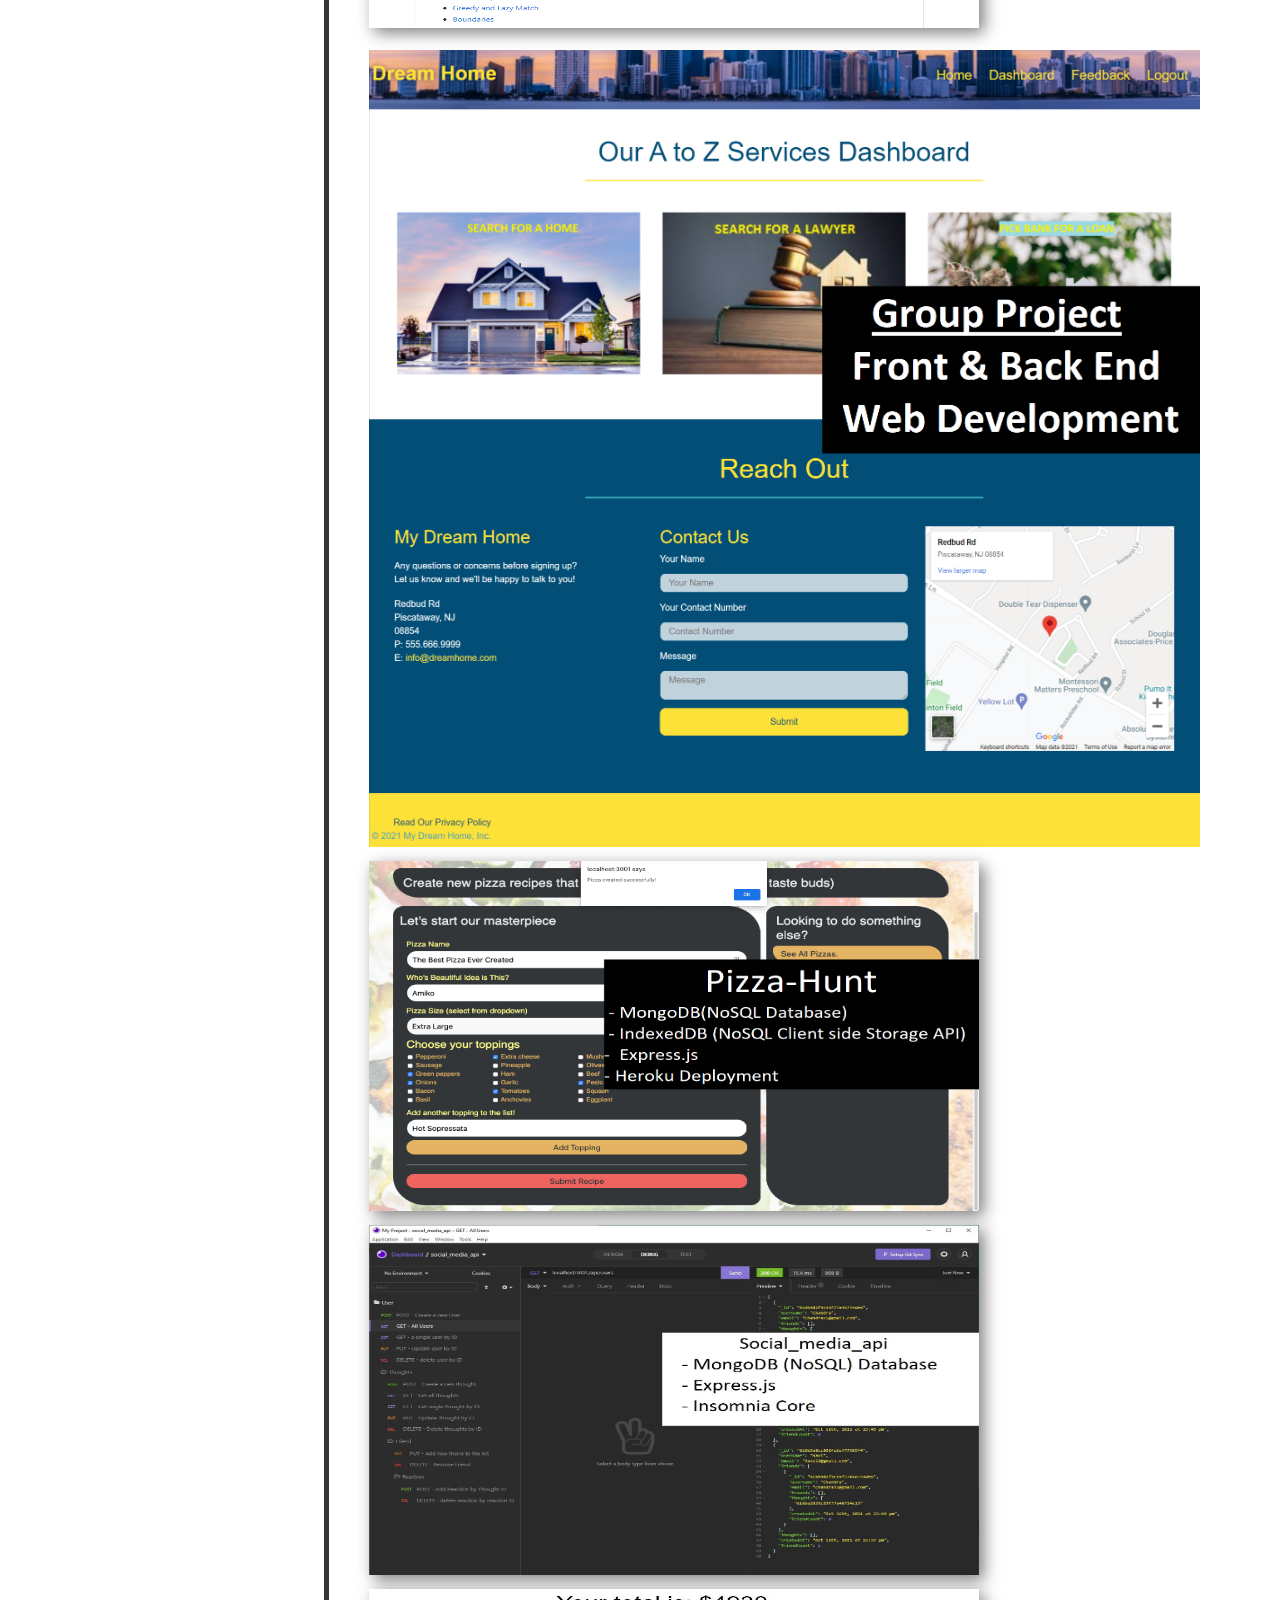
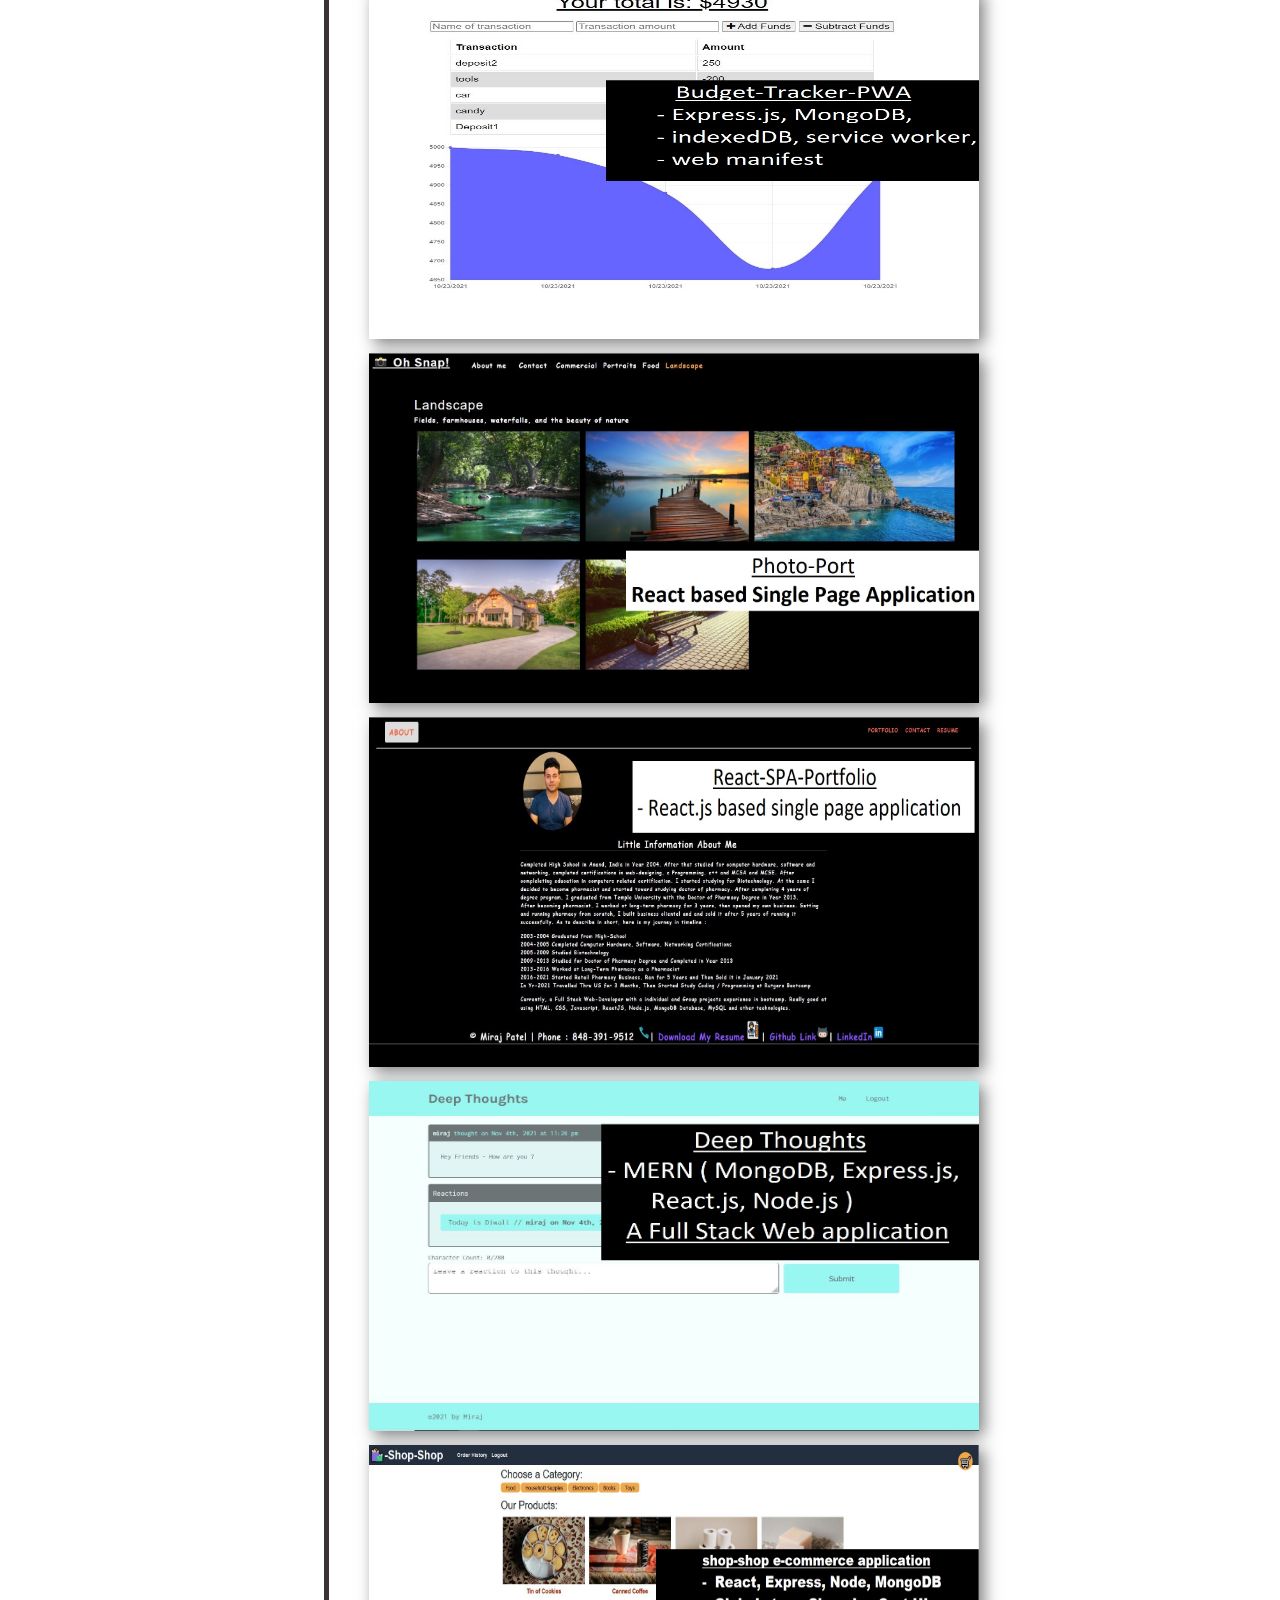
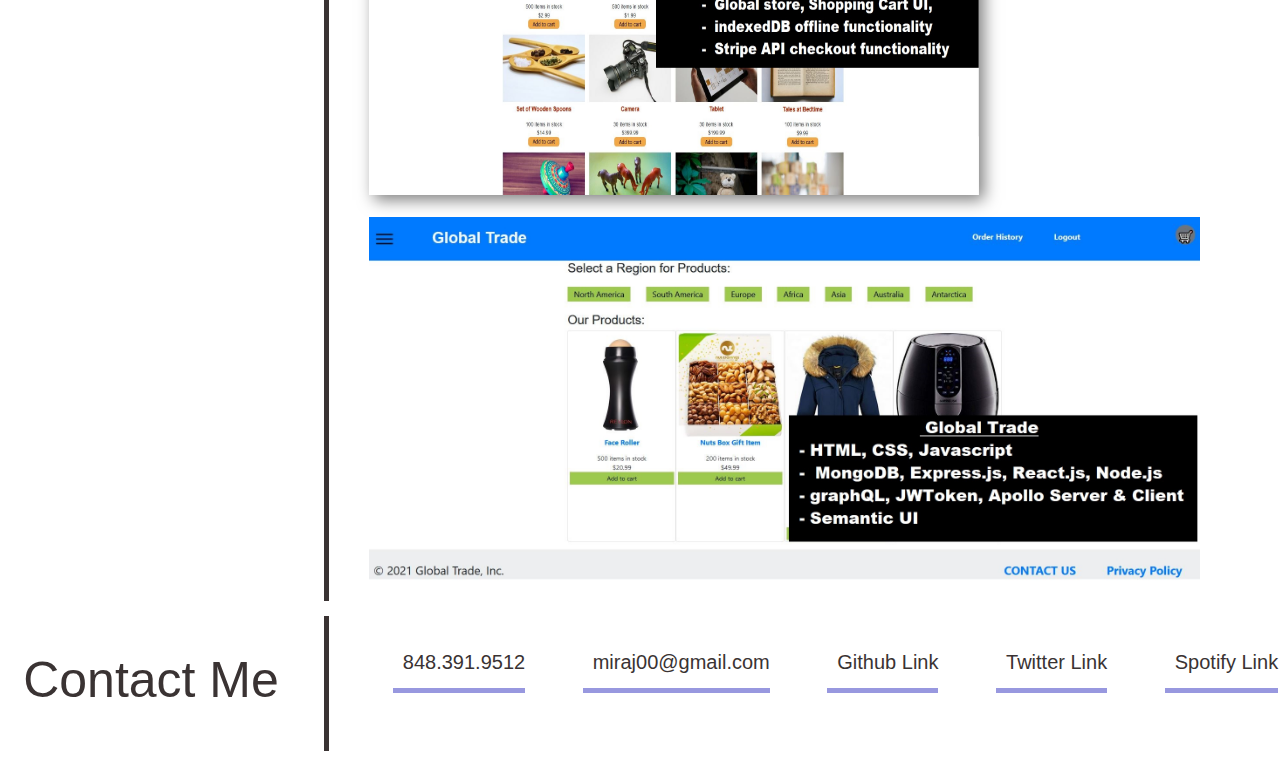
==== commit e6d1d958: "global-trade added" ====
--- a/index.html
+++ b/index.html
@@ -146,9 +146,11 @@
     </section>           
     <section id="images" class="projects">       
       <a href="https://blooming-oasis-12948.herokuapp.com/" target="_blank"><img src="./assets/images/shop-shop.JPG" alt="shop-shop ecommerce Project-31" class="float-left"></a> 
-      
     </section>  
-    
+    <br>
+    <div class="big-img">
+      <a href="https://still-eyrie-57534.herokuapp.com/" target="_blank" ><img src="./assets/images/global-trade.JPG" alt="Global-Trade Group-Project-3"></a>
+     </div>
 
   </div>
   </div>
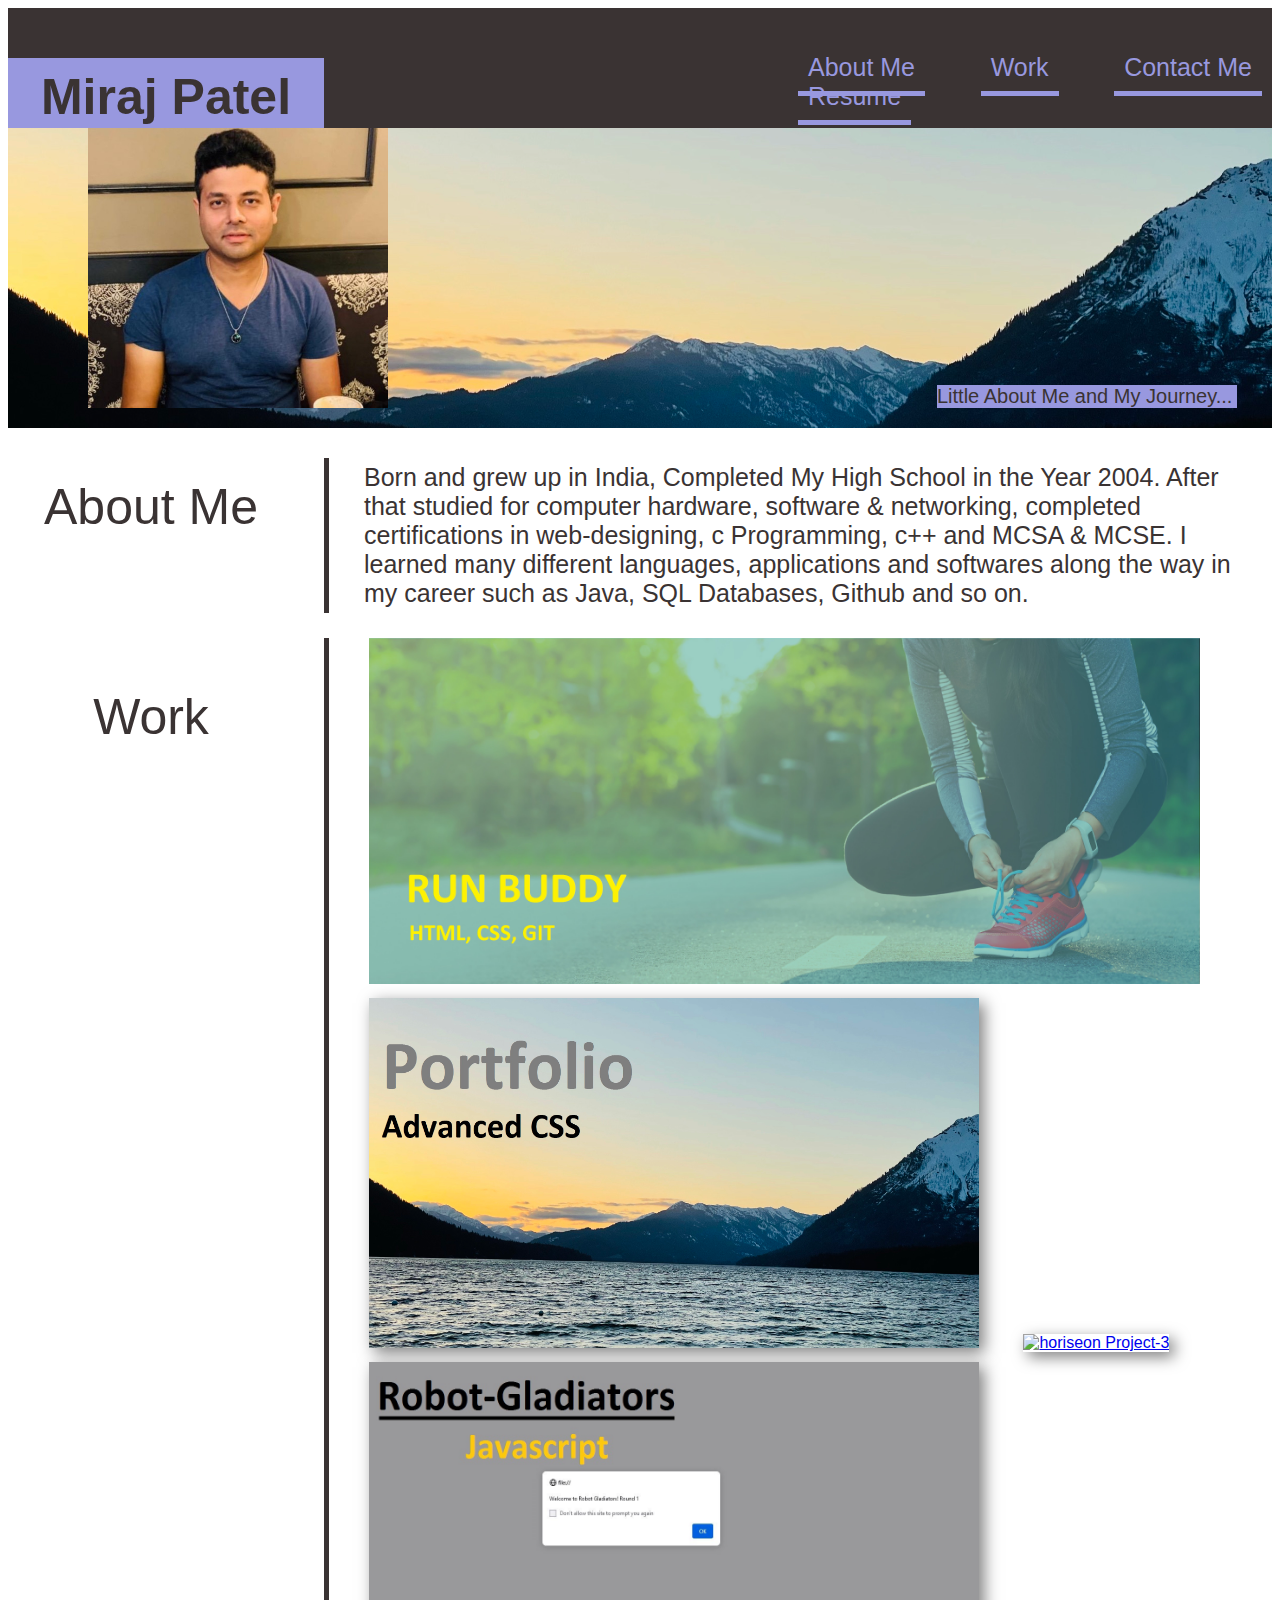
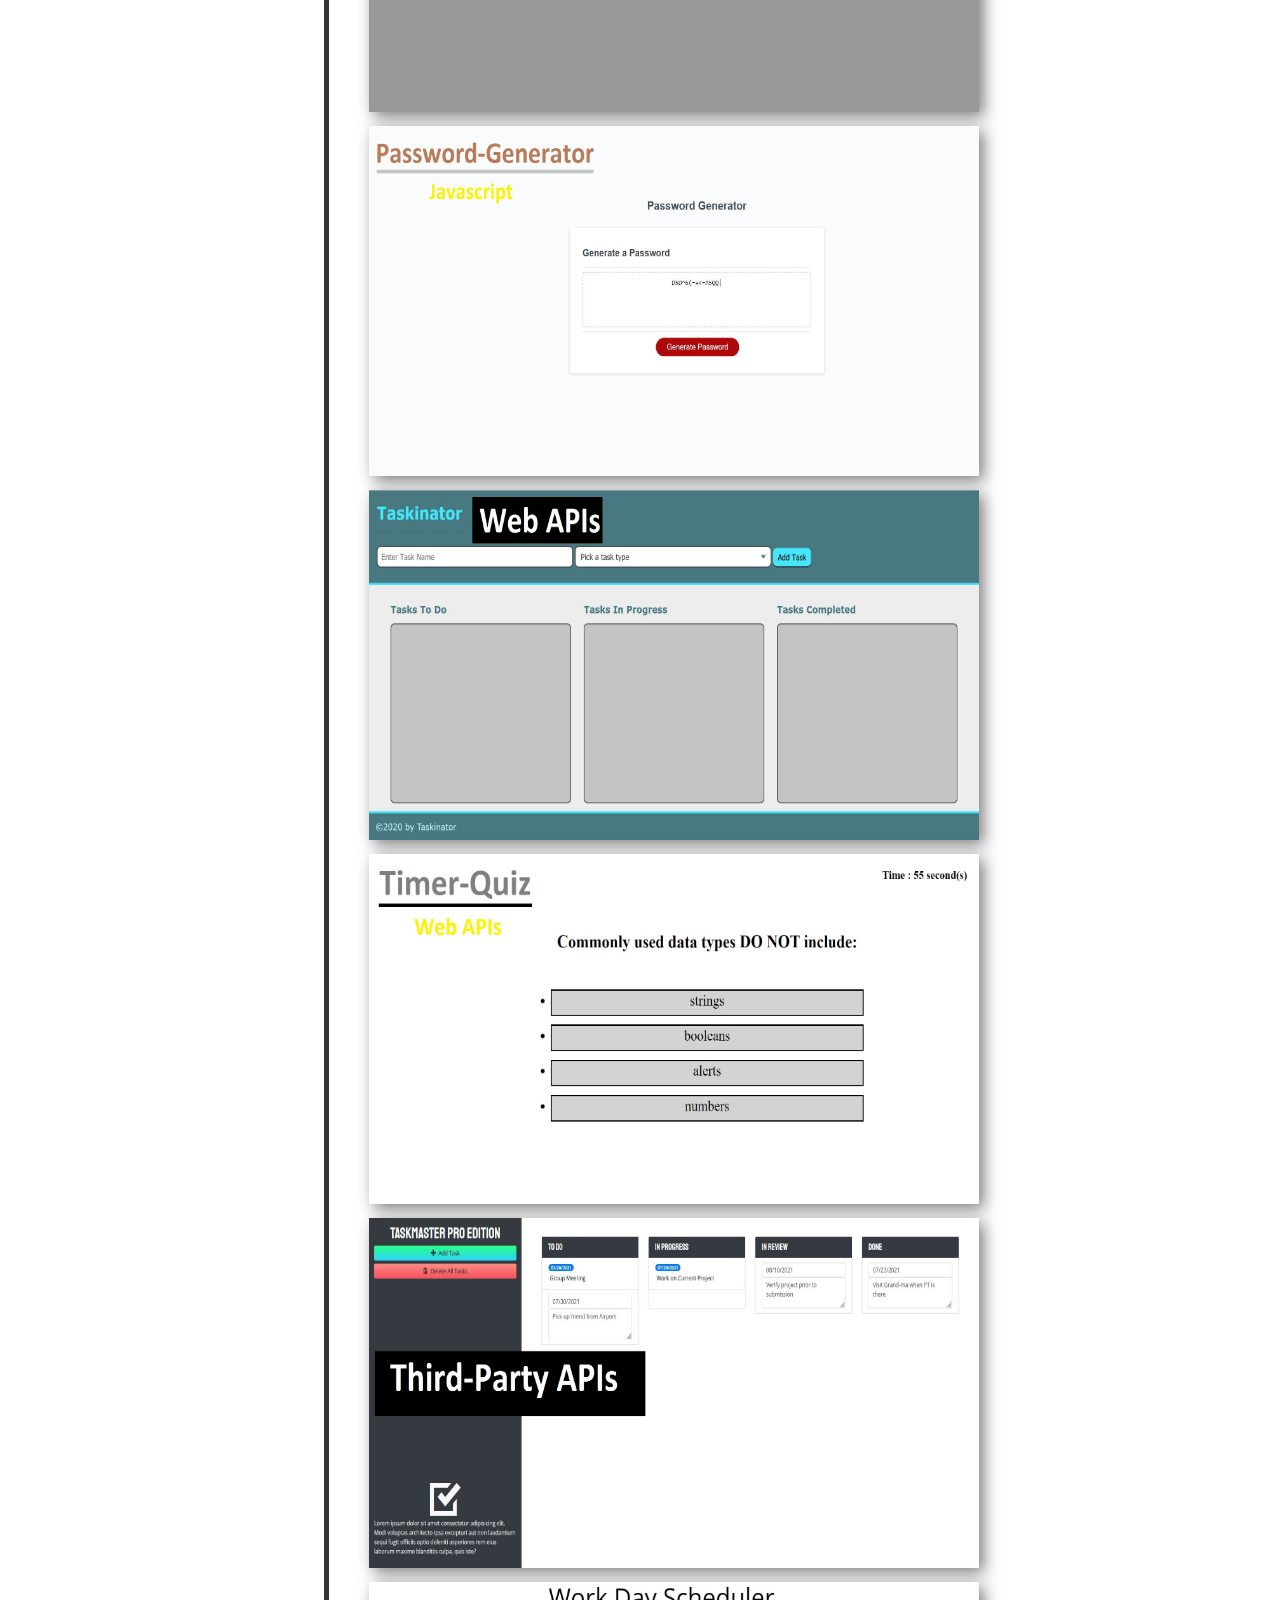
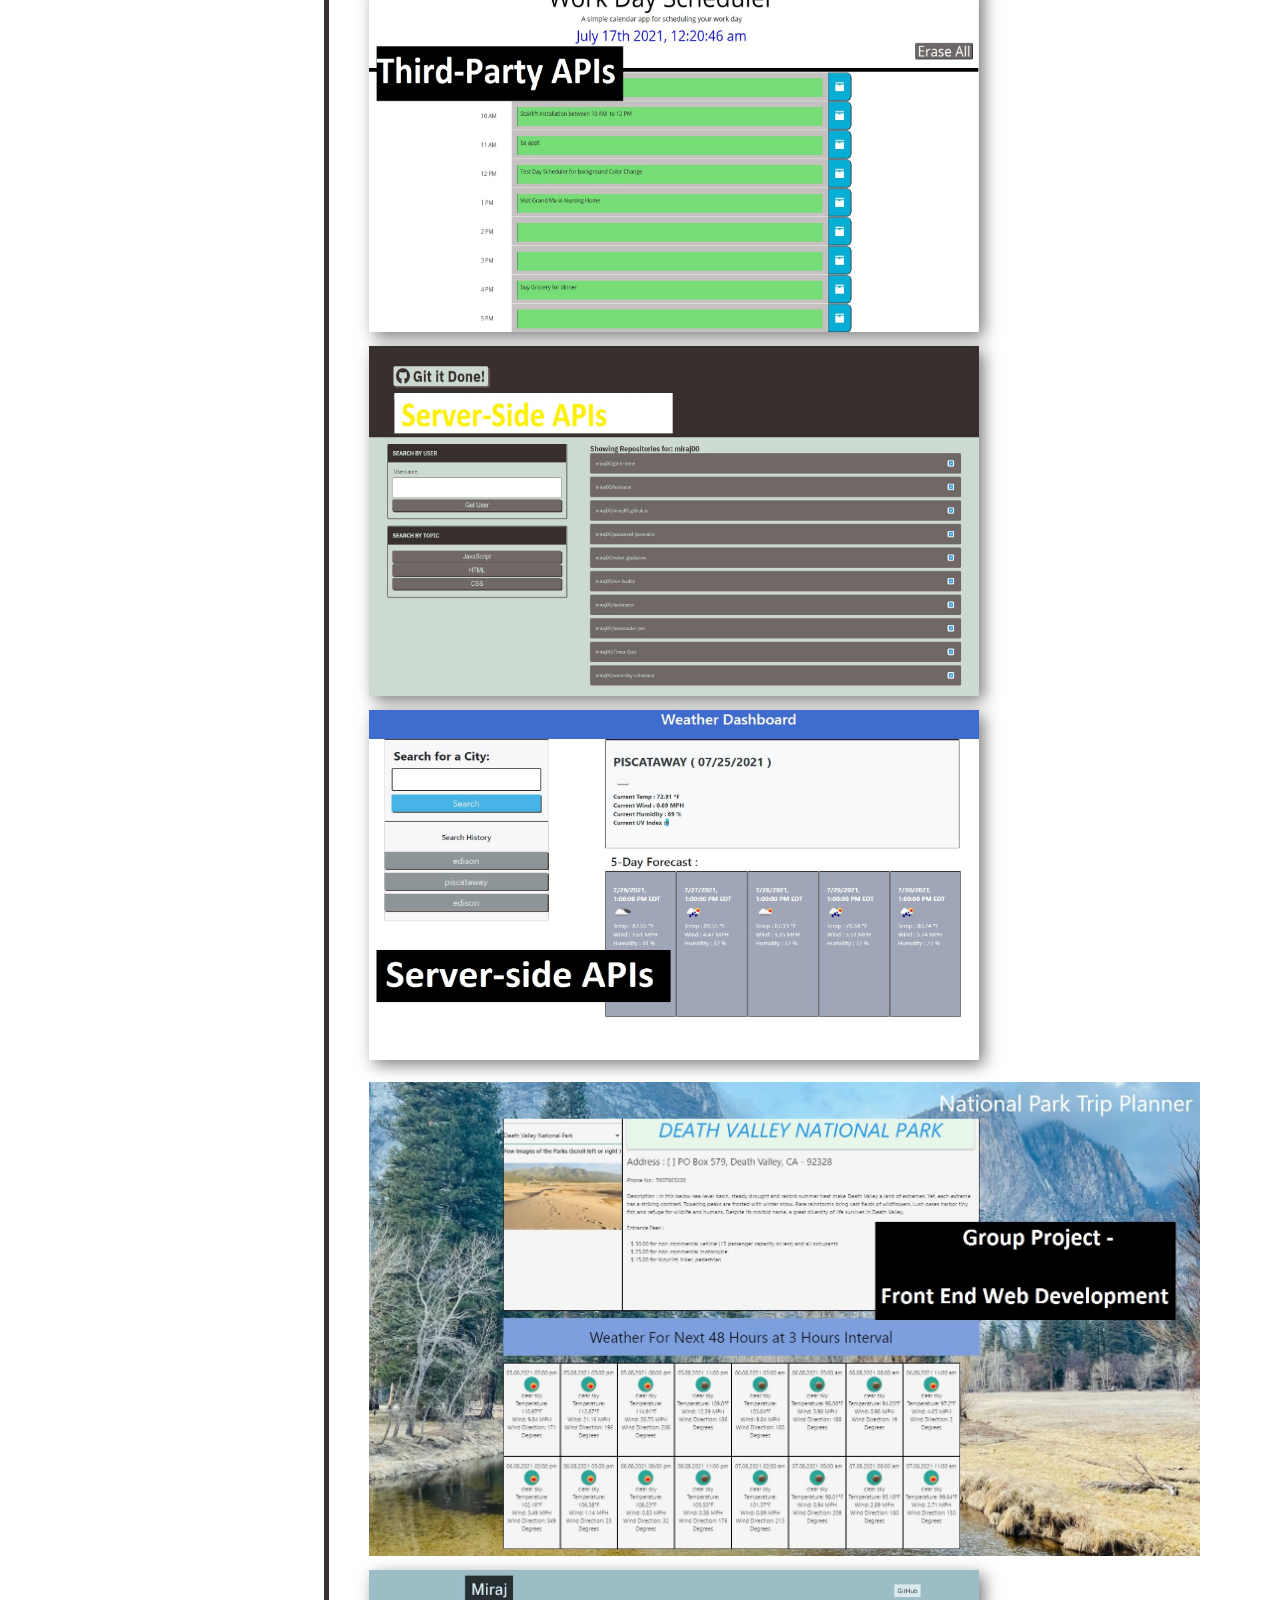
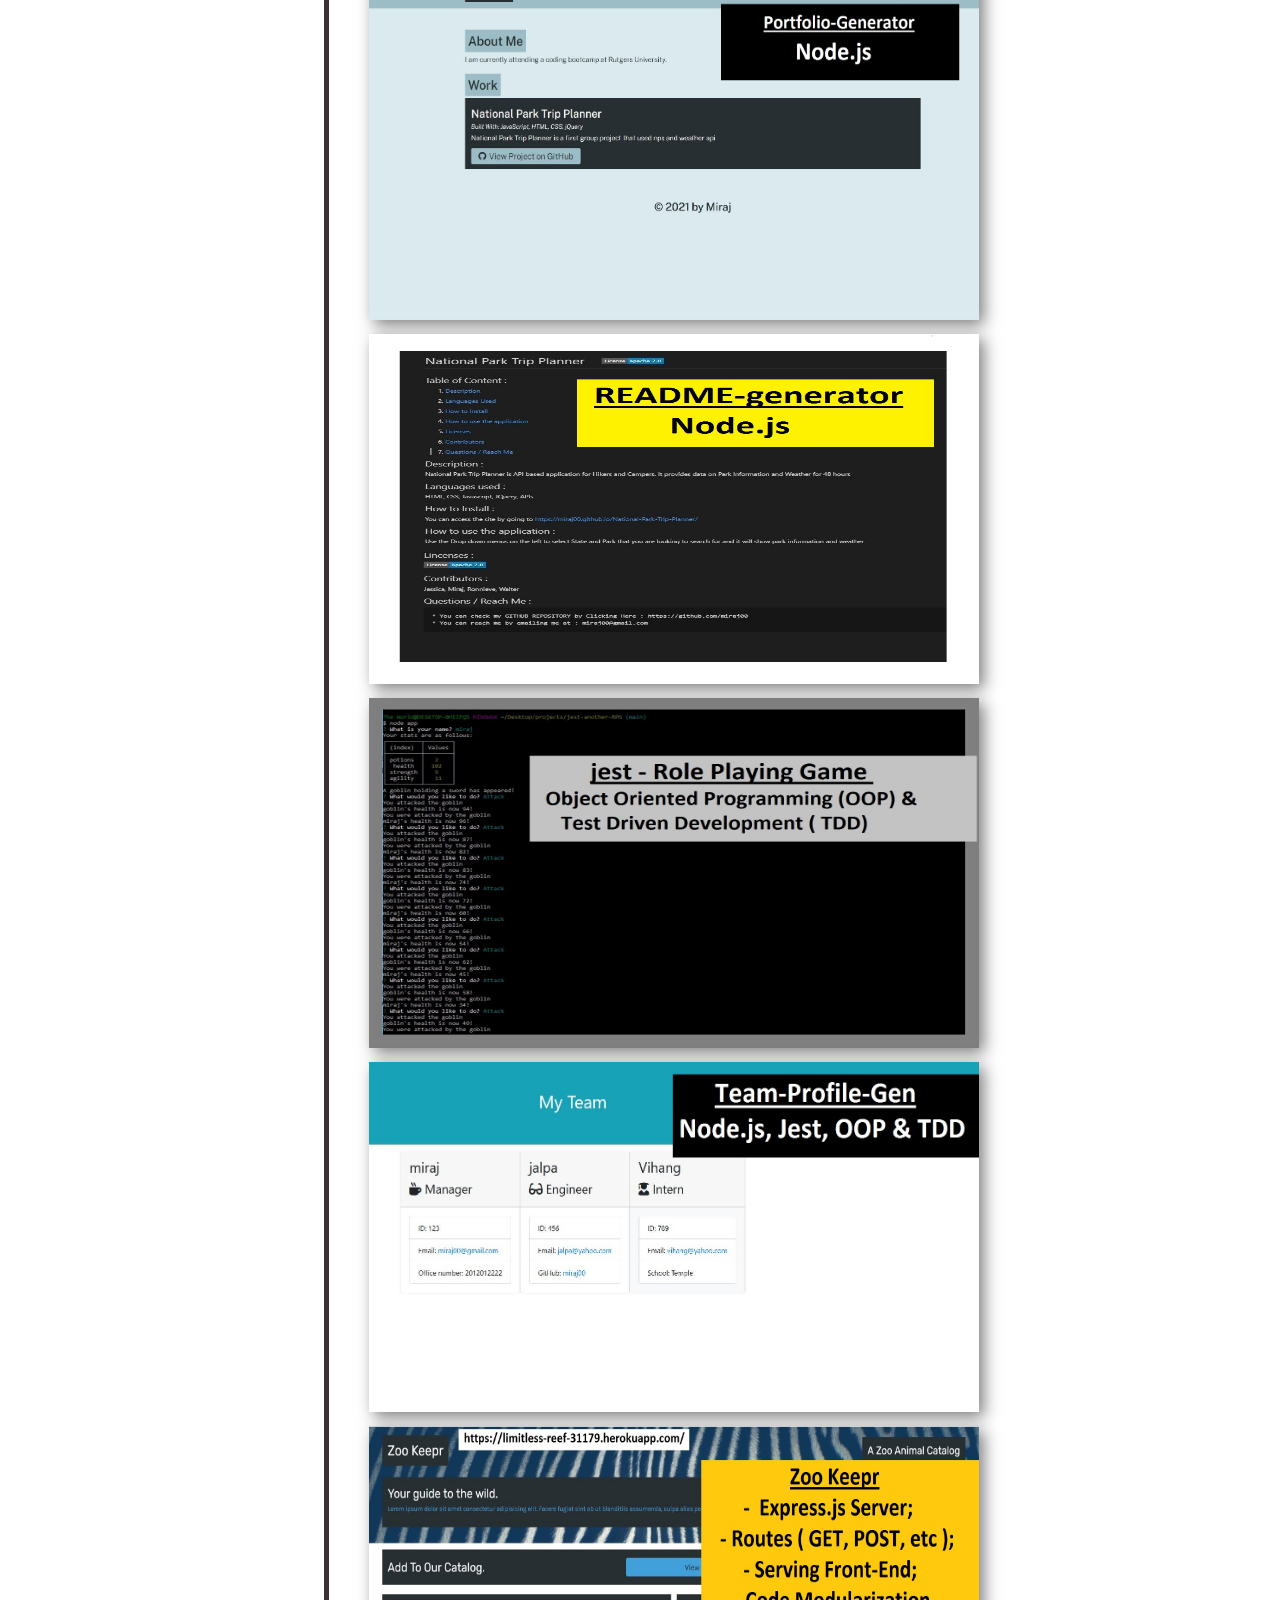
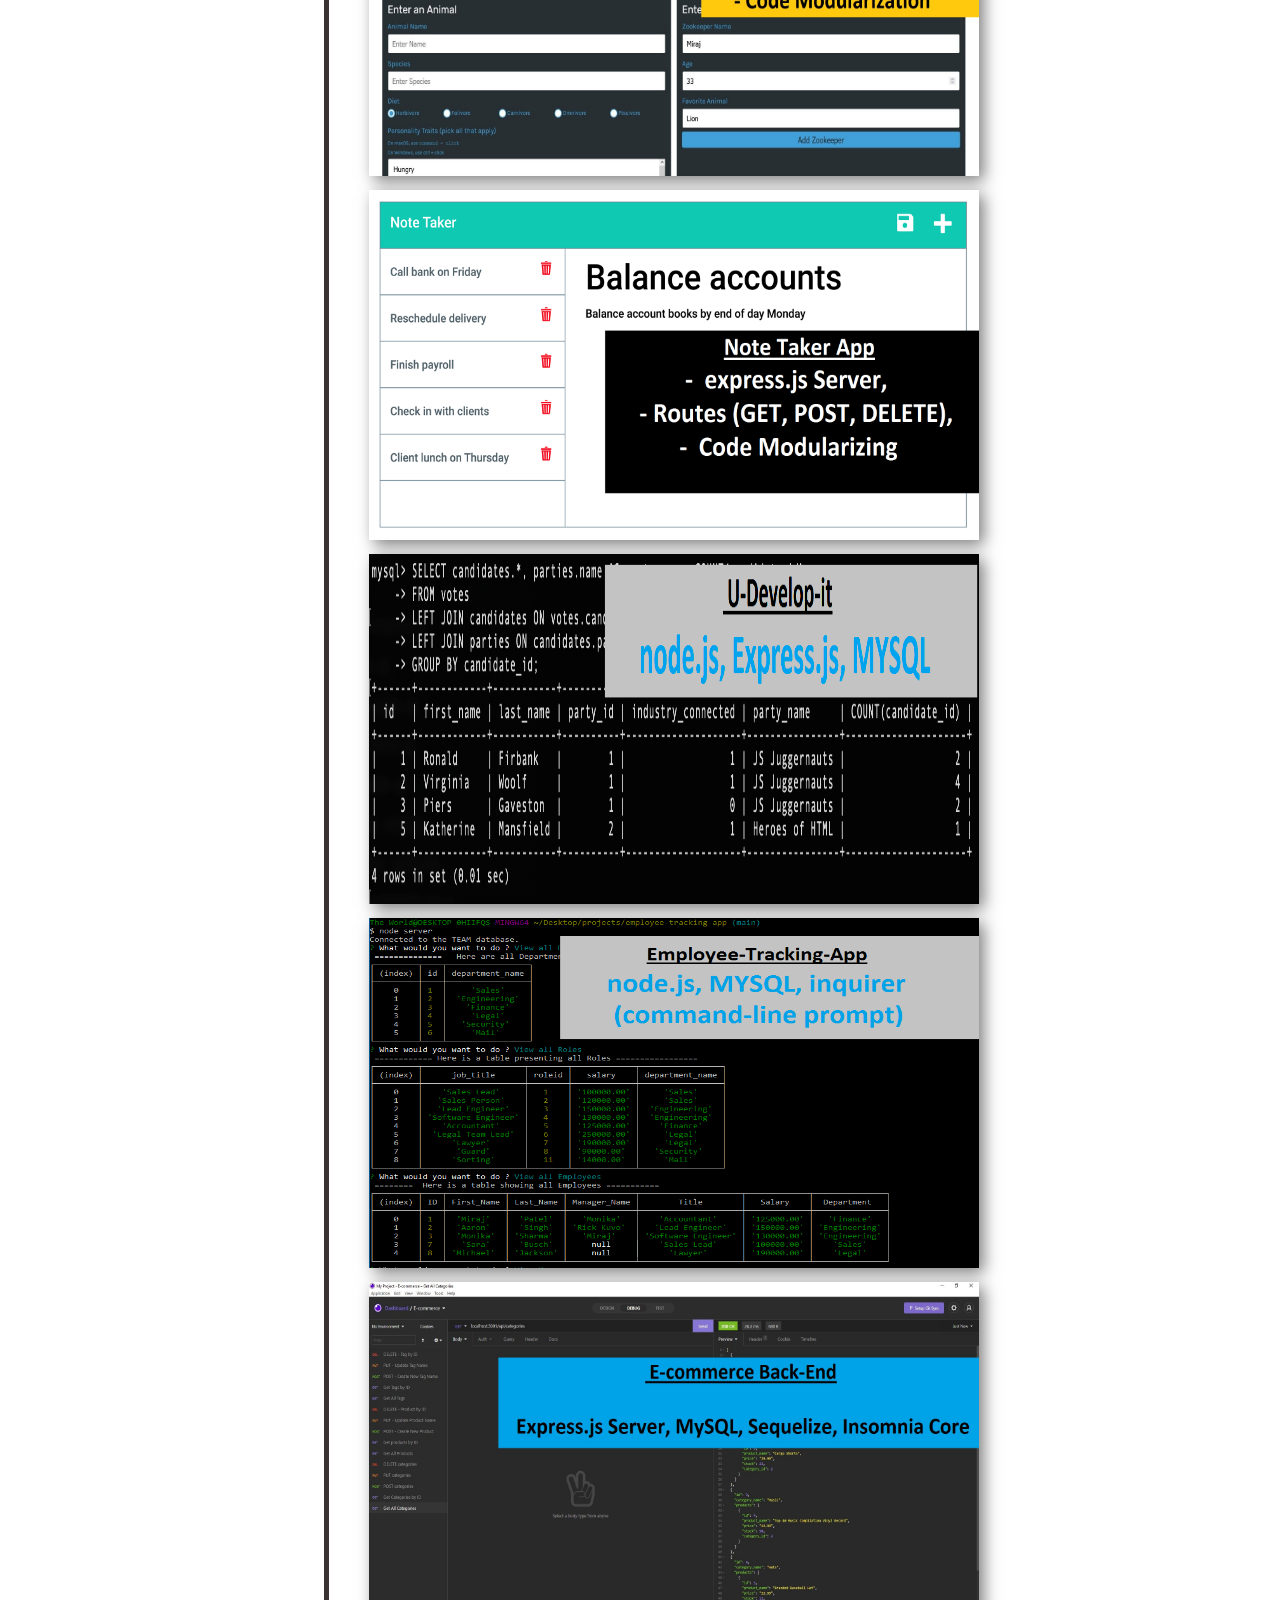
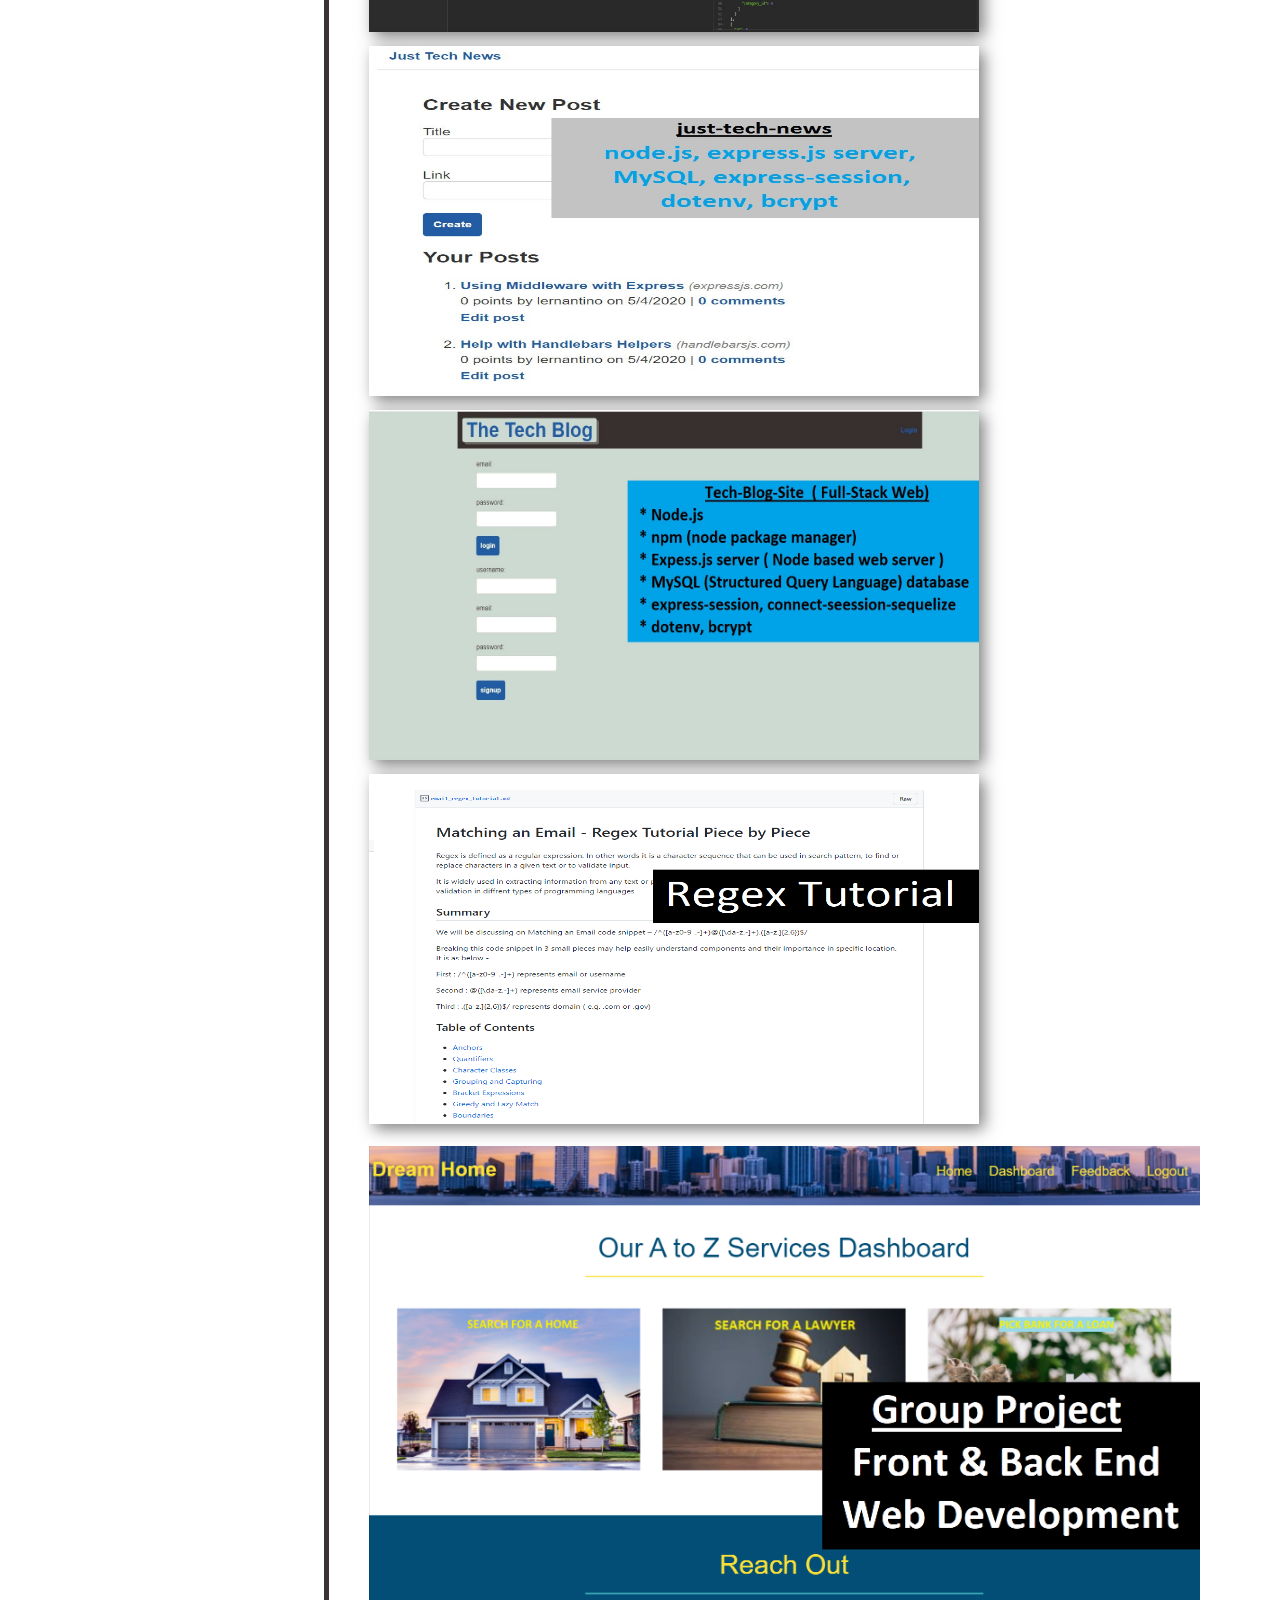
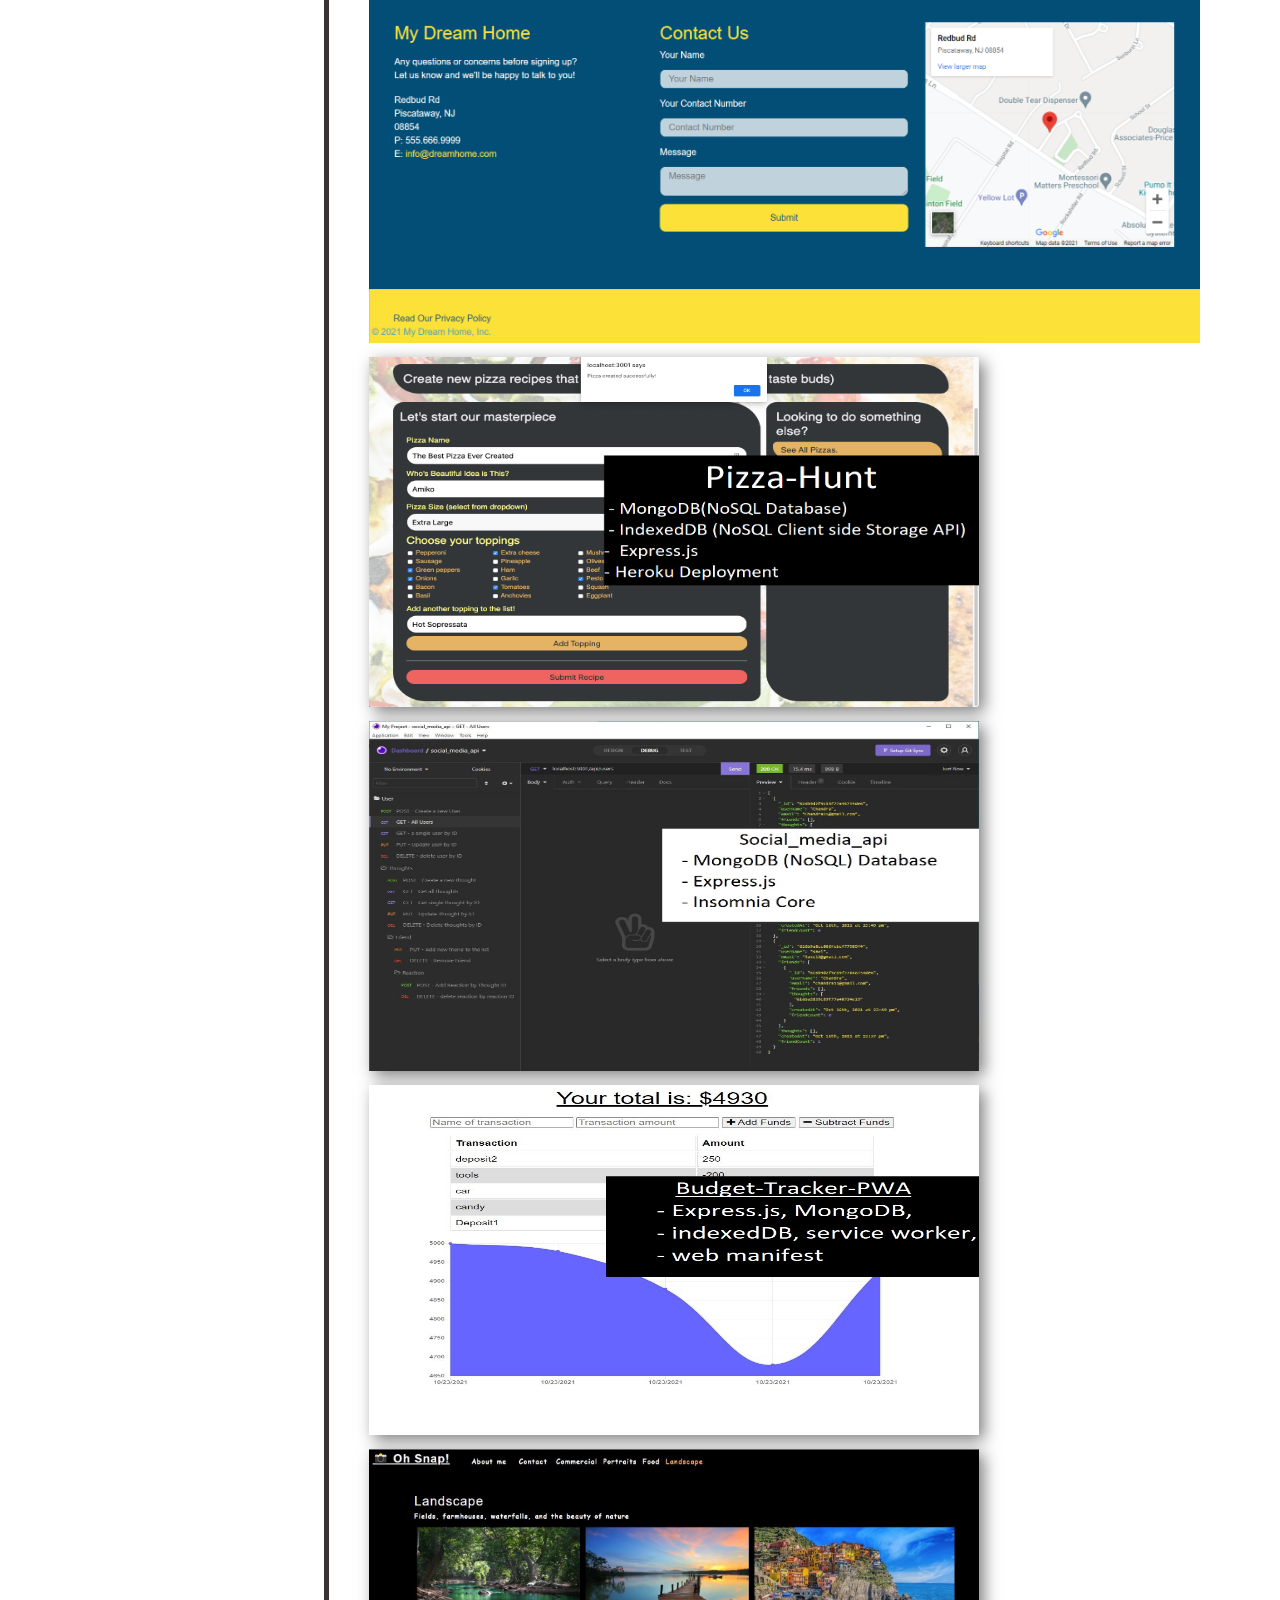
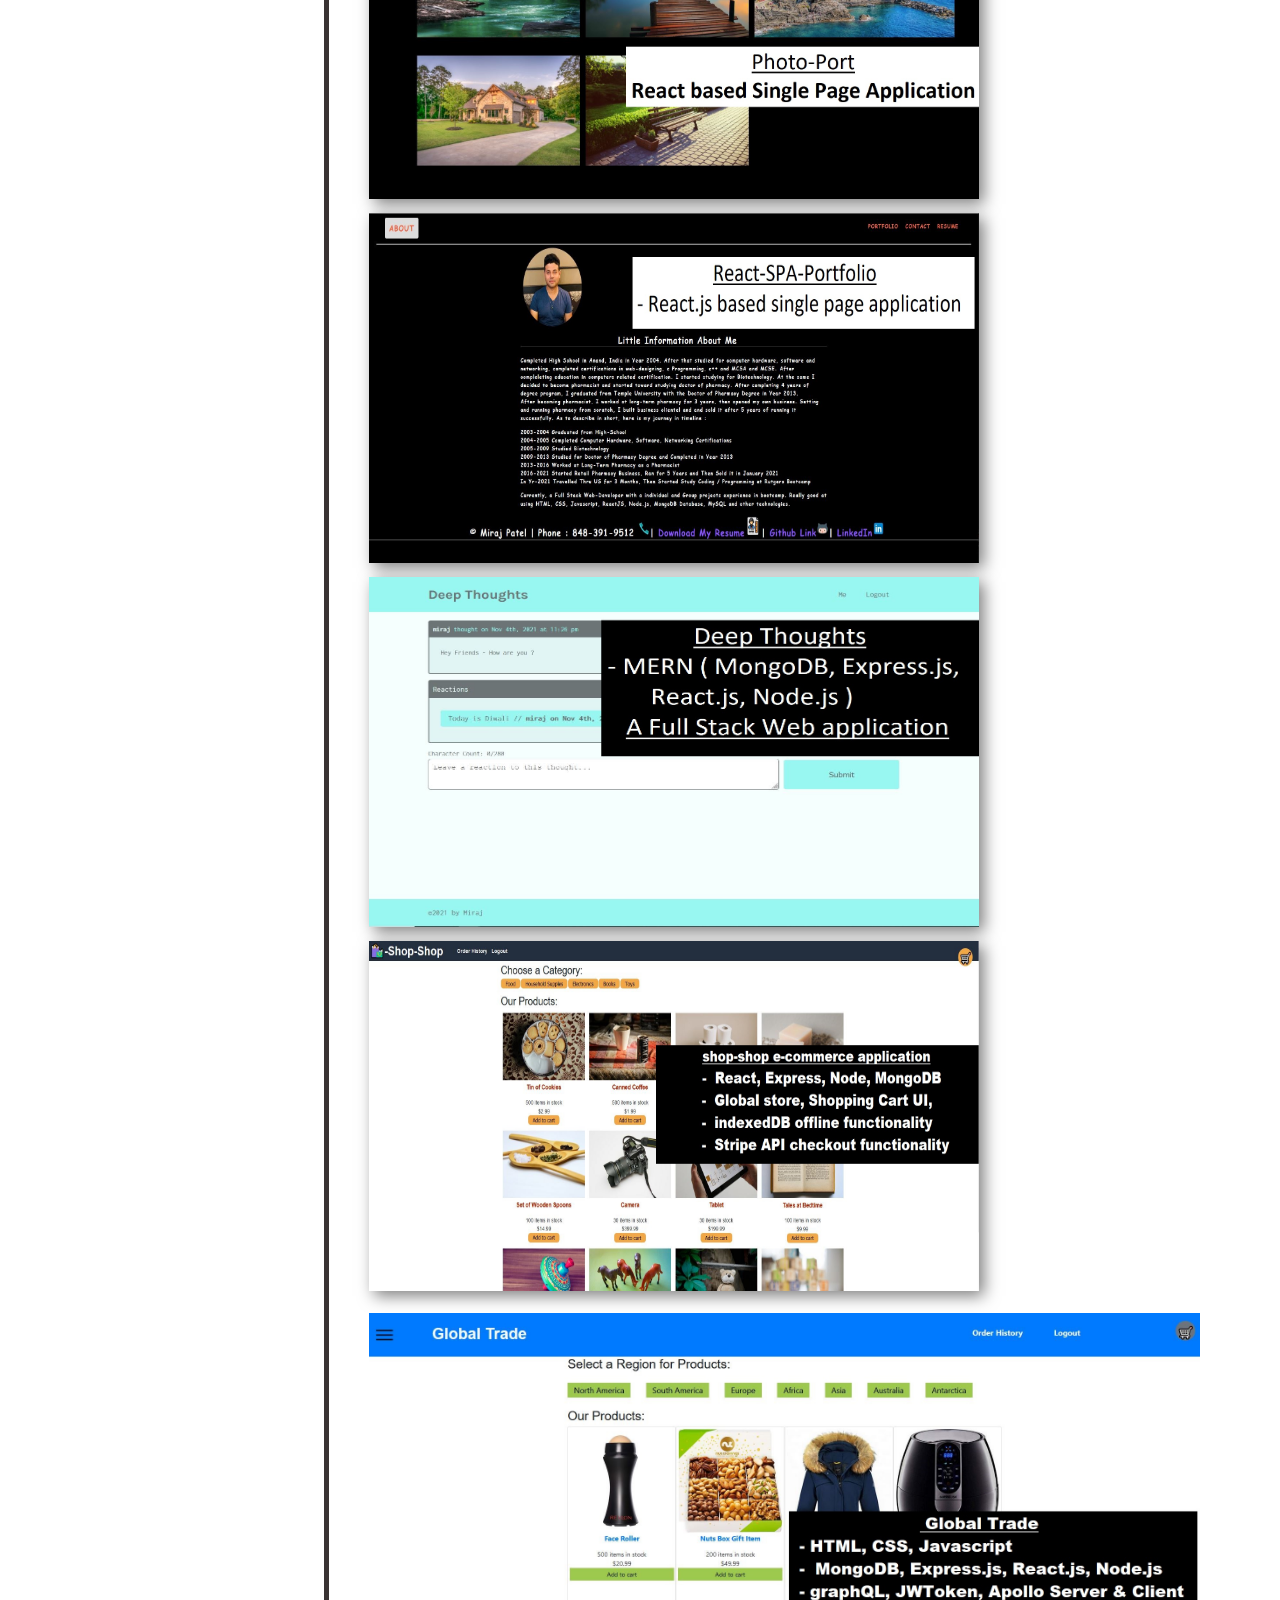
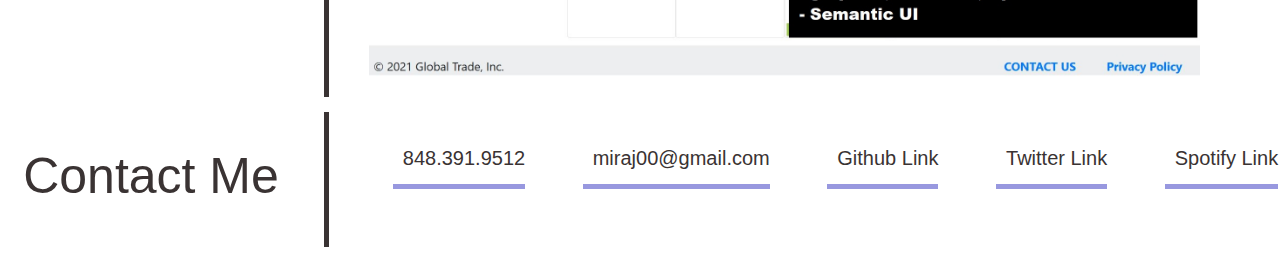
==== commit 2e3a7892: "Updates to profile" ====
--- a/index.html
+++ b/index.html
@@ -42,23 +42,11 @@
   
   <div class="col-three-quarter">
       <div class="about-me">
-      <p>Completed High School in Anand, India in Year 2004. After that studied for computer hardware, software & networking, completed certifications in web-designing, c Programming, c++ and MCSA & MCSE.
-        After compleleting education in computers related certification, I moved to USA in 2005 and joined county college to continue study further. I started studying for Biotechnology. At the same 
-        I decided to become pharmacist and started toward studying doctor of pharmacy. After completing 4 years of degree program, I graduated from Temple University with the Doctor of Pharmacy Degree in Year 2013.
-        <br> 
-     
-        After becoming pharmacist, I worked at long-term pharmacy for 3 years, then opened my own business. Setting and running pharmacy from scratch, I built business clientel and and sold it after 5 years of running it successfully.
-        As to describe in short, here is my journey in timeline :
-     </p>
-      <p>
-        2003-2004    Graduated from High-School </br>
-        2004-2005    Completed Computer Hardware, Software, Networking Certifications </br>
-        2005-2009    Studied Biotechnology </br>
-        2009-2013    Studied for Doctor of Pharmacy Degree and Completed in Year 2013 </br>
-        2013-2016    Worked at Long-Term Pharmacy as a Pharmacist </br>
-        2016-2021    Started Retail Pharmacy Business, Ran for 5 Years and Then Sold it in January 2021 </br>
-        2021-Now     Travelled Thru US for 3 Months, Then Started Study Coding / Programming at Rutgers Bootcamp 
-      </p> 
+      <p>Born and grew up in India, Completed My High School in the Year 2004. 
+        After that studied for computer hardware, software & networking, completed certifications in web-designing, c Programming, c++ and MCSA & MCSE.
+        I learned many different languages, applications and softwares along the way in my career such as Java, SQL Databases, Github and so on. 
+      </p>
+ 
     </div>
     </div>
         
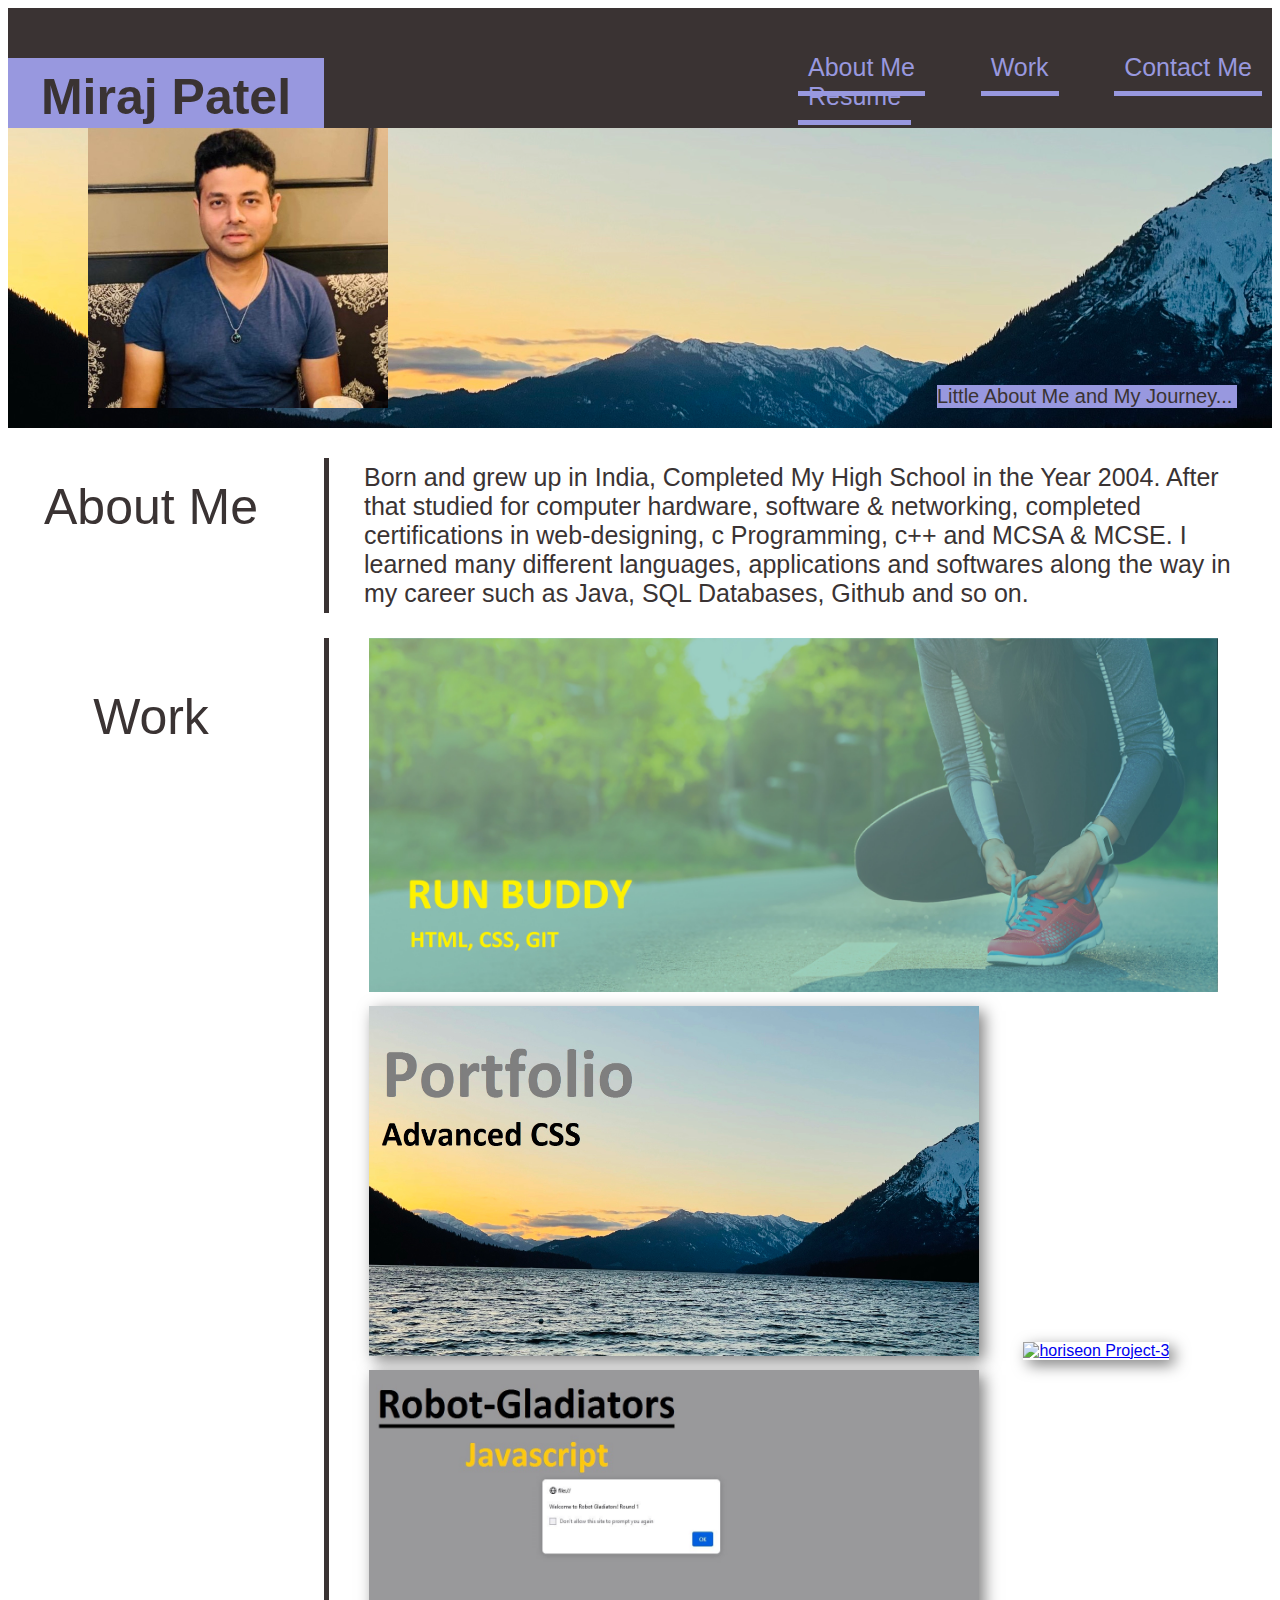
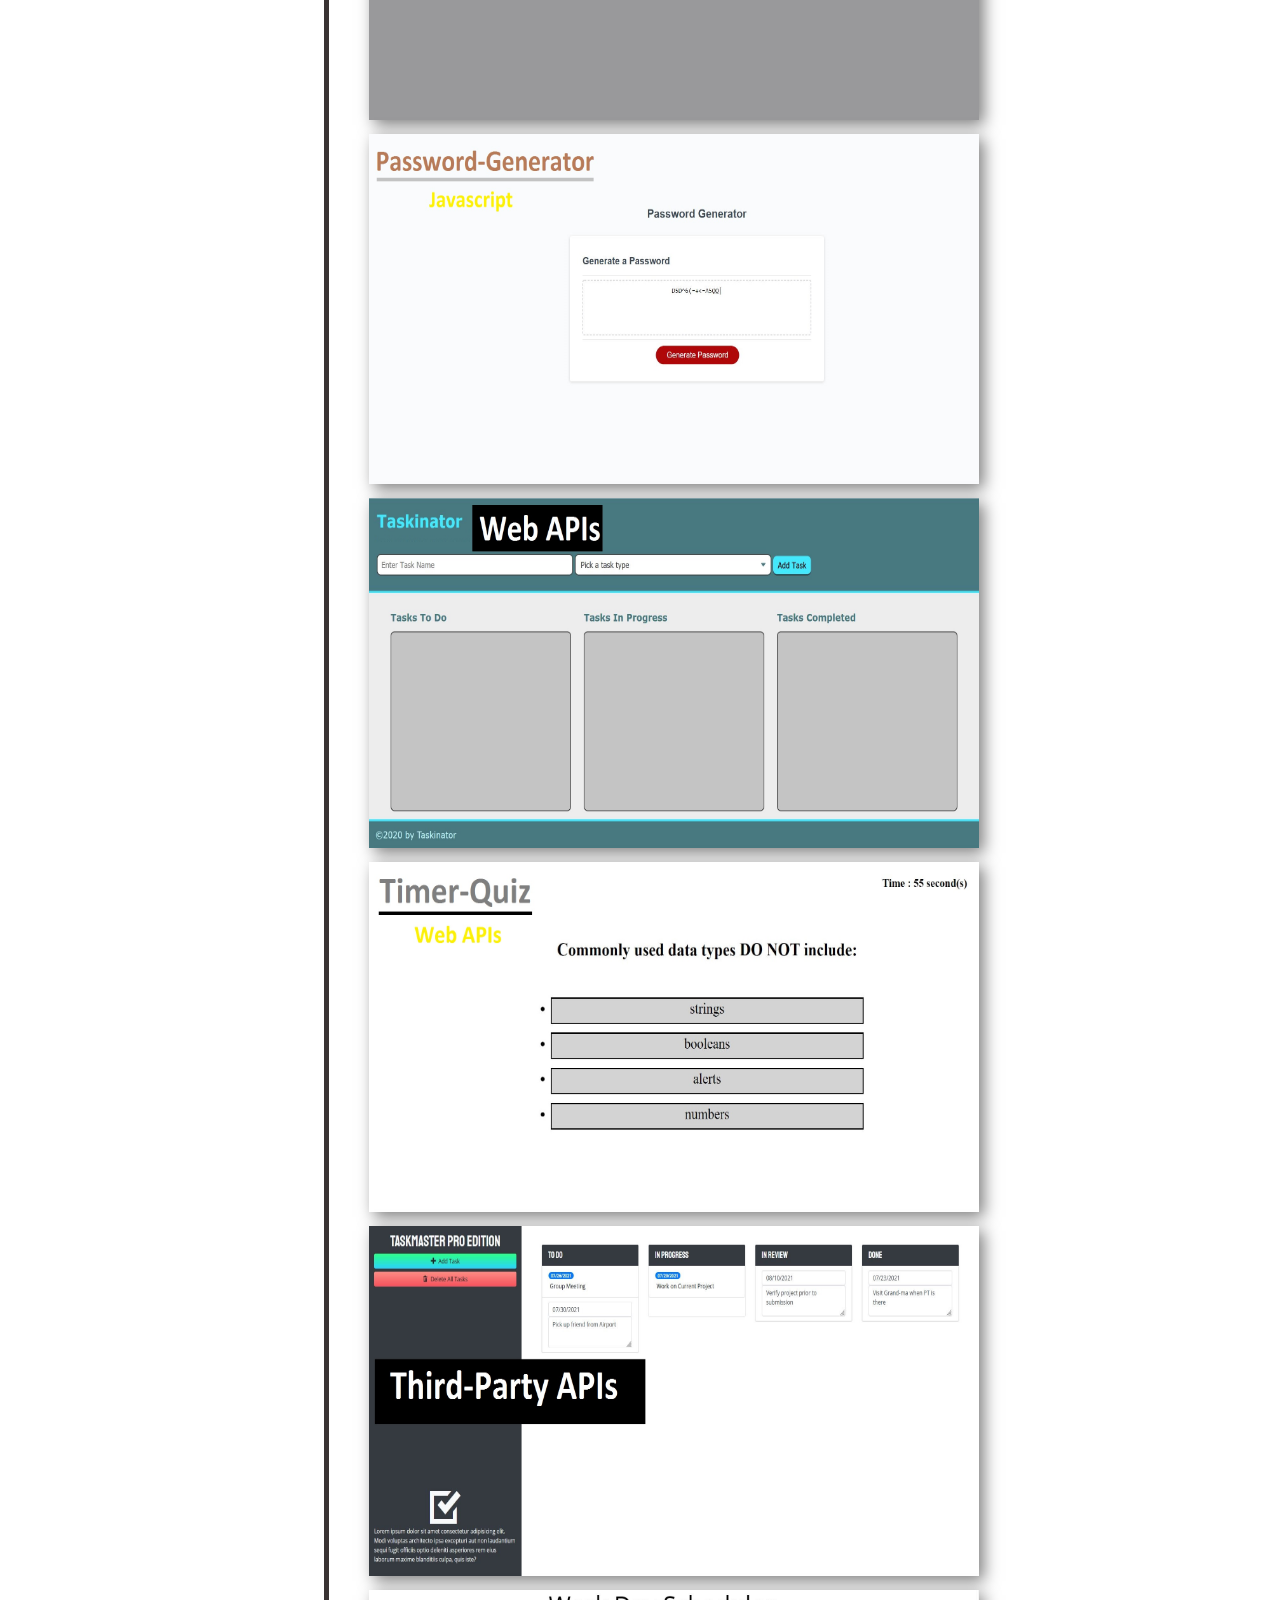
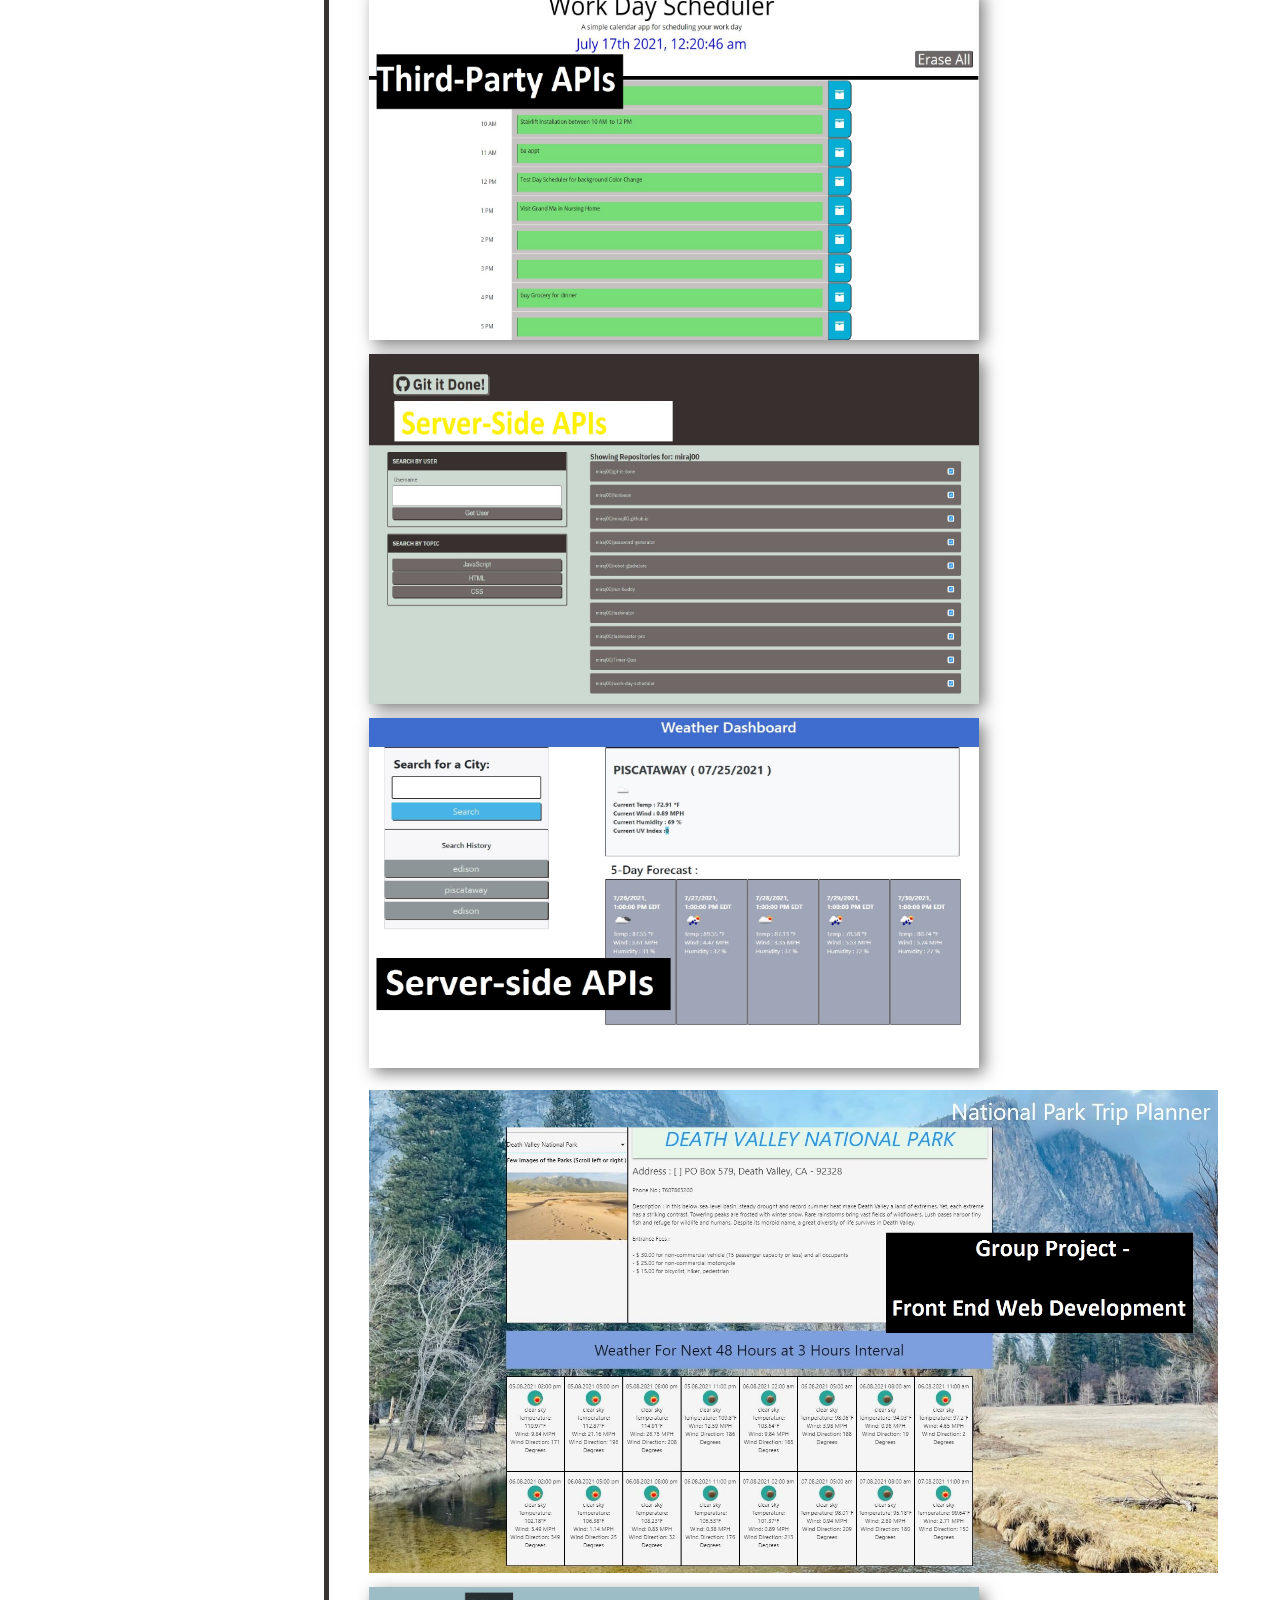
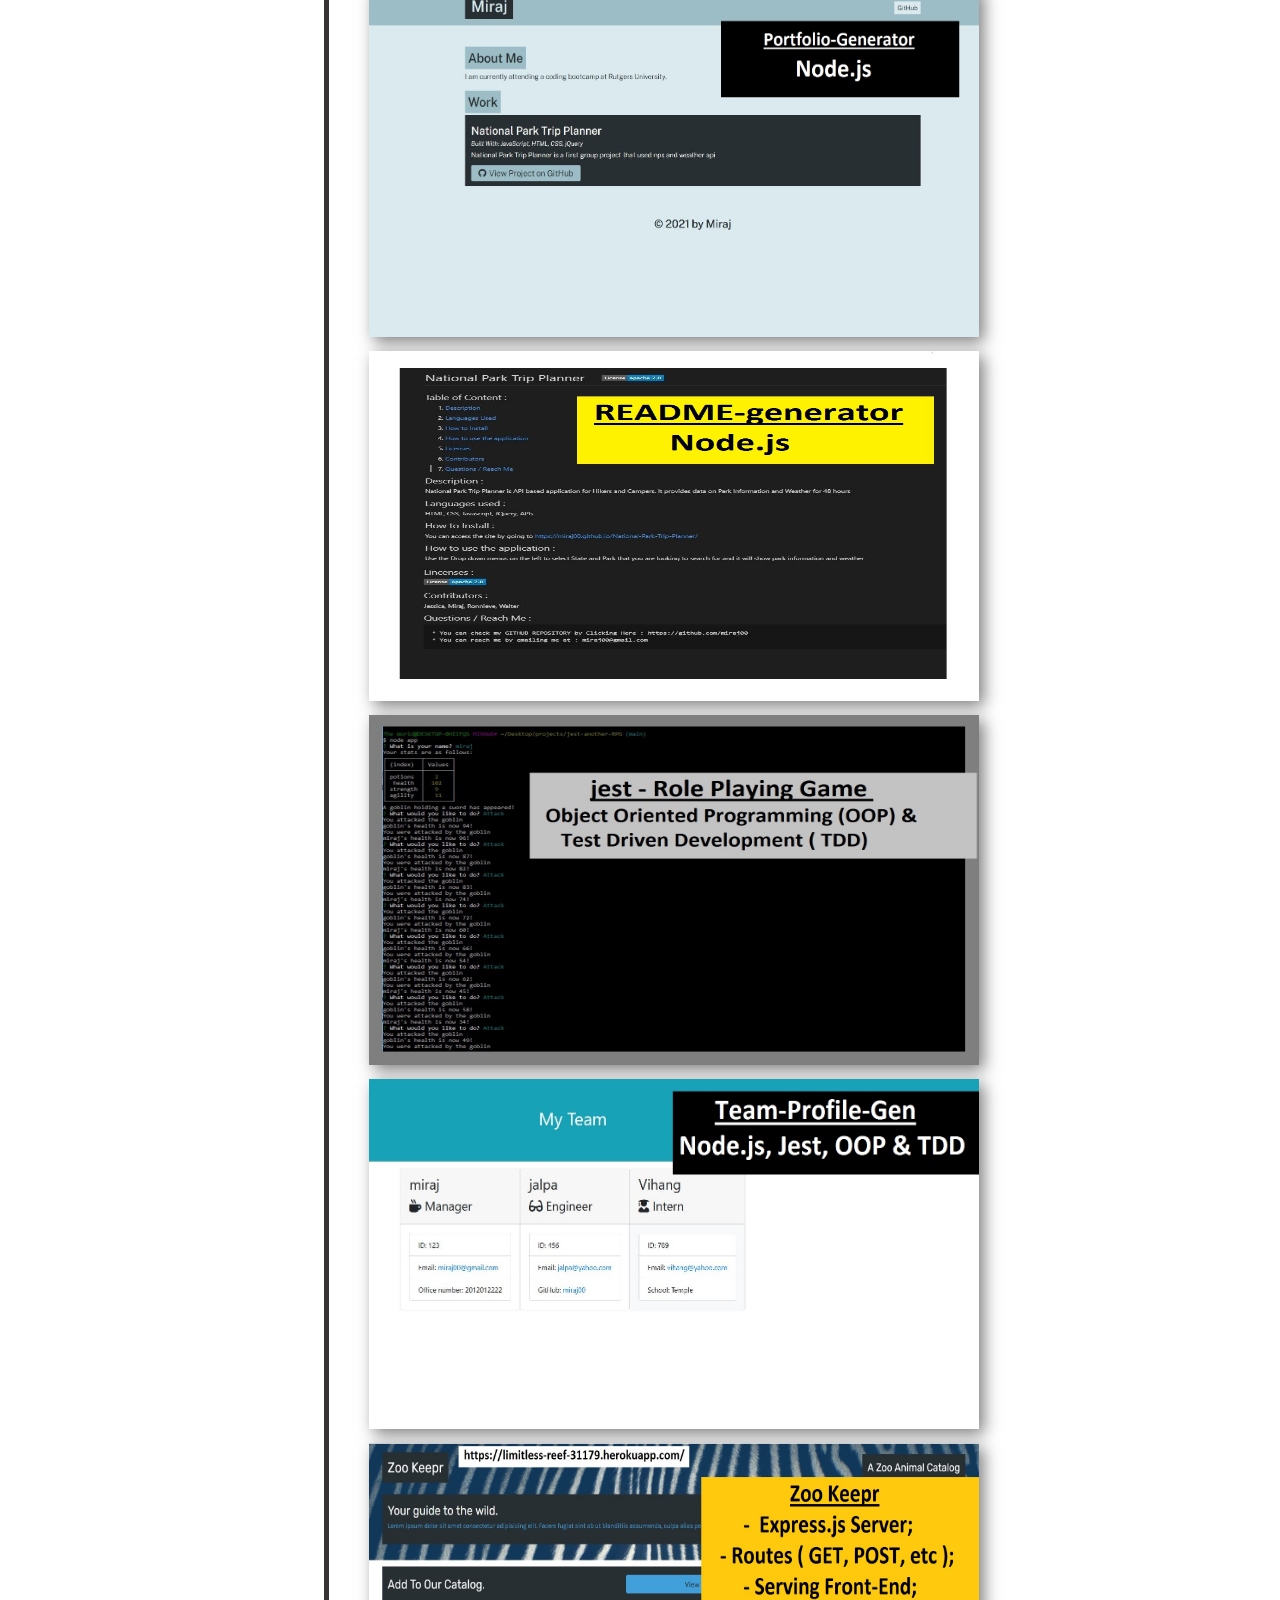
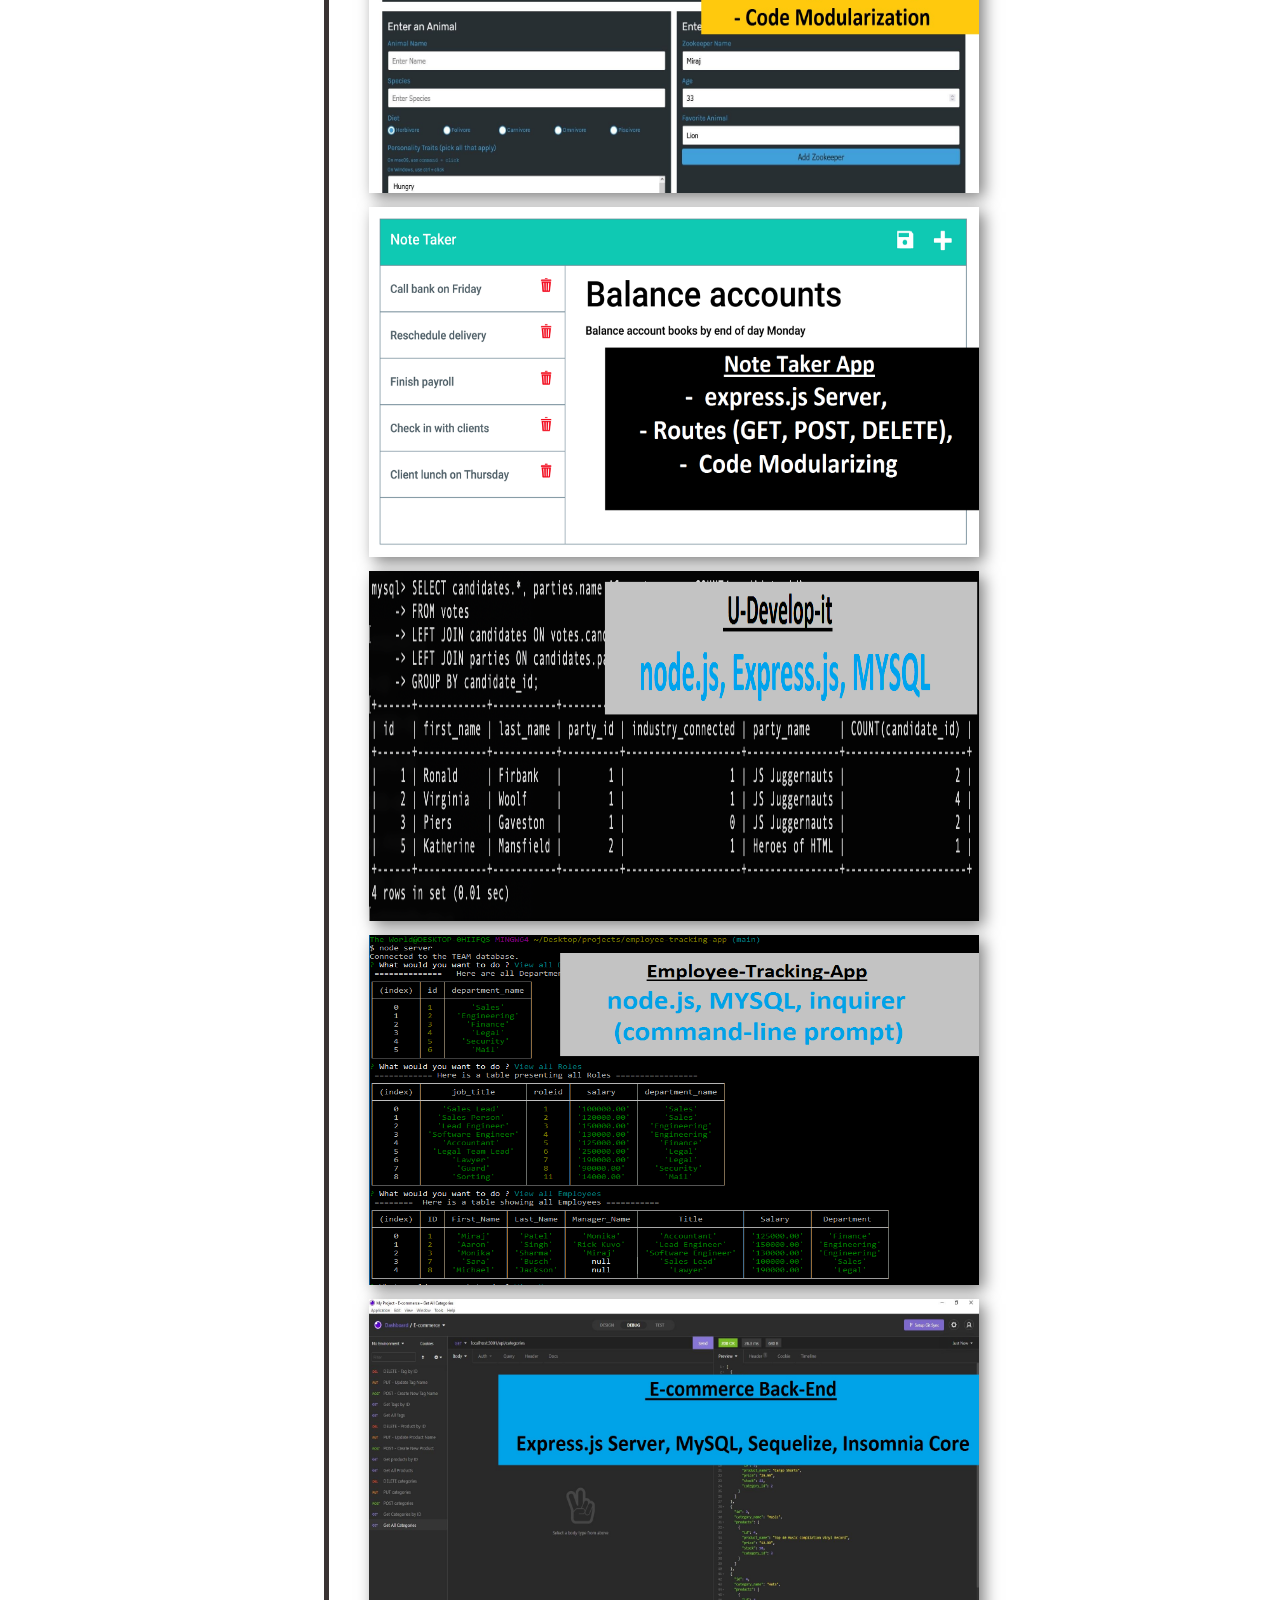
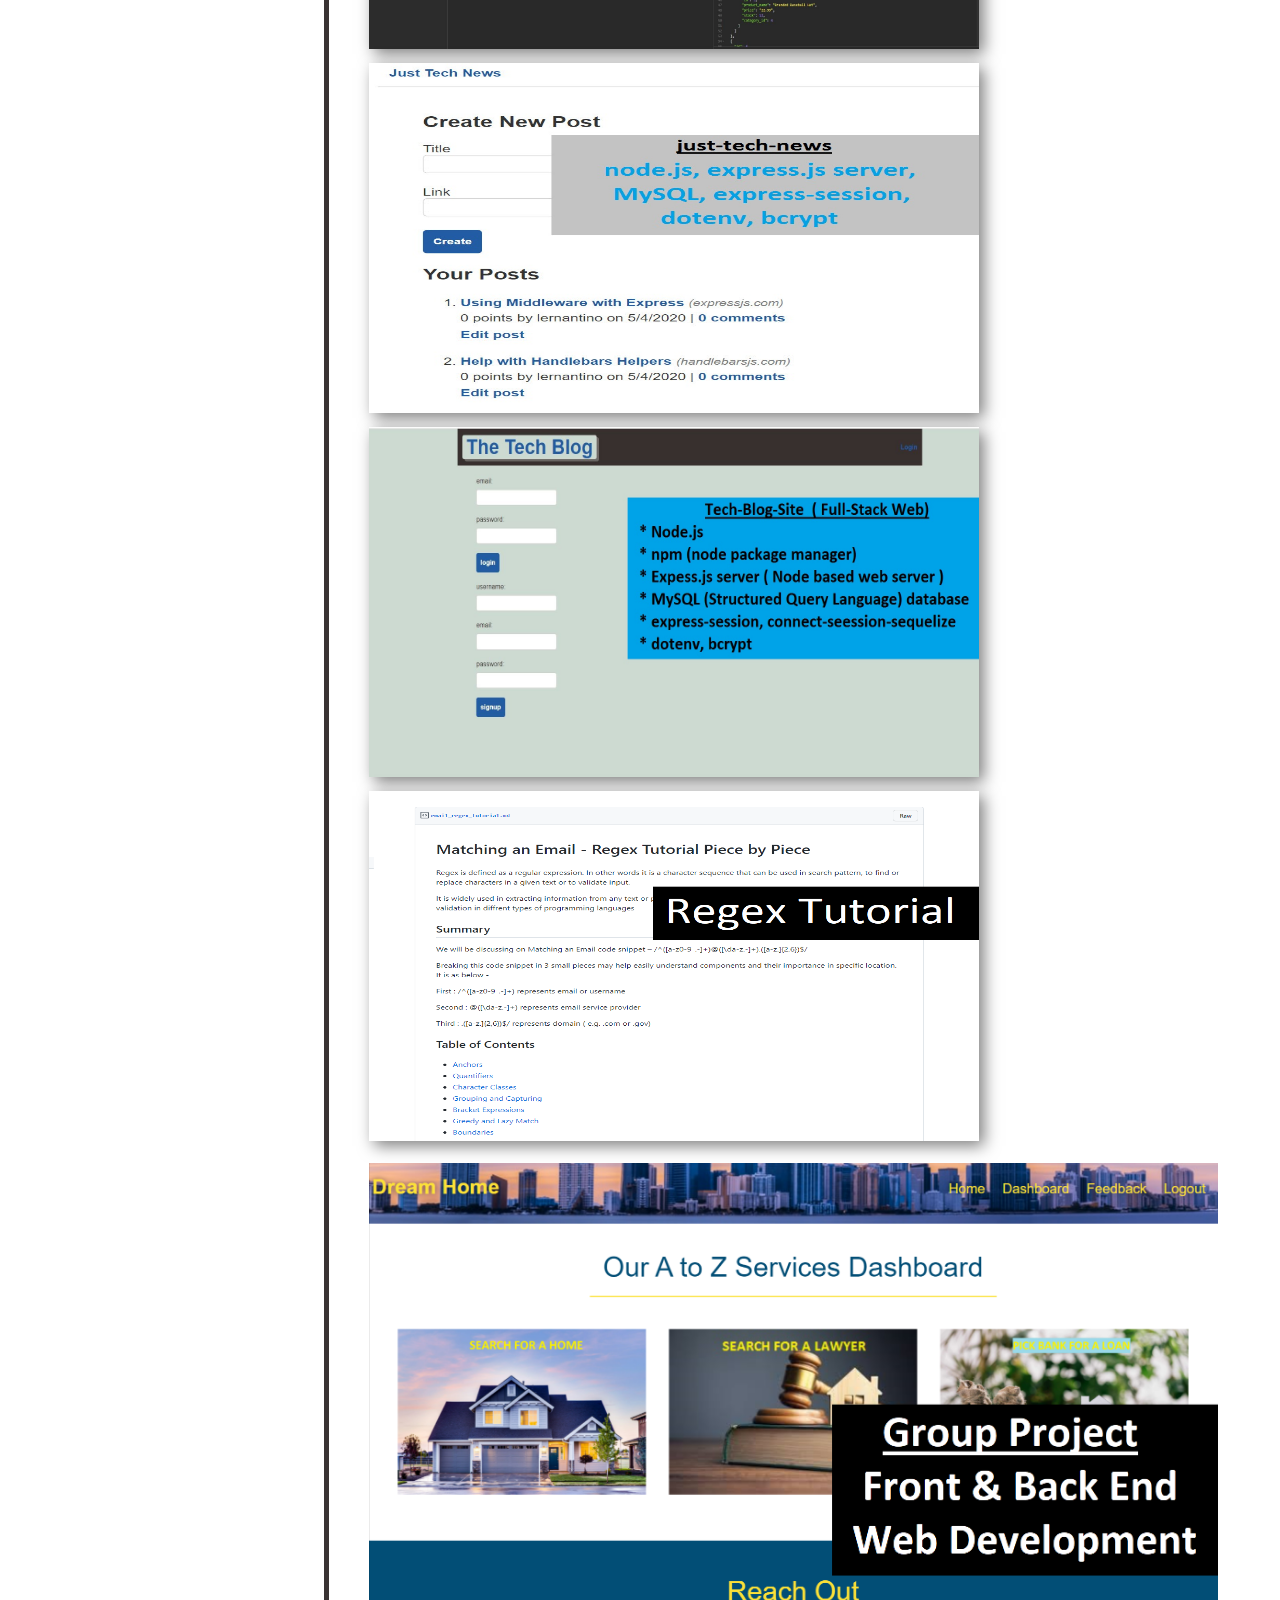
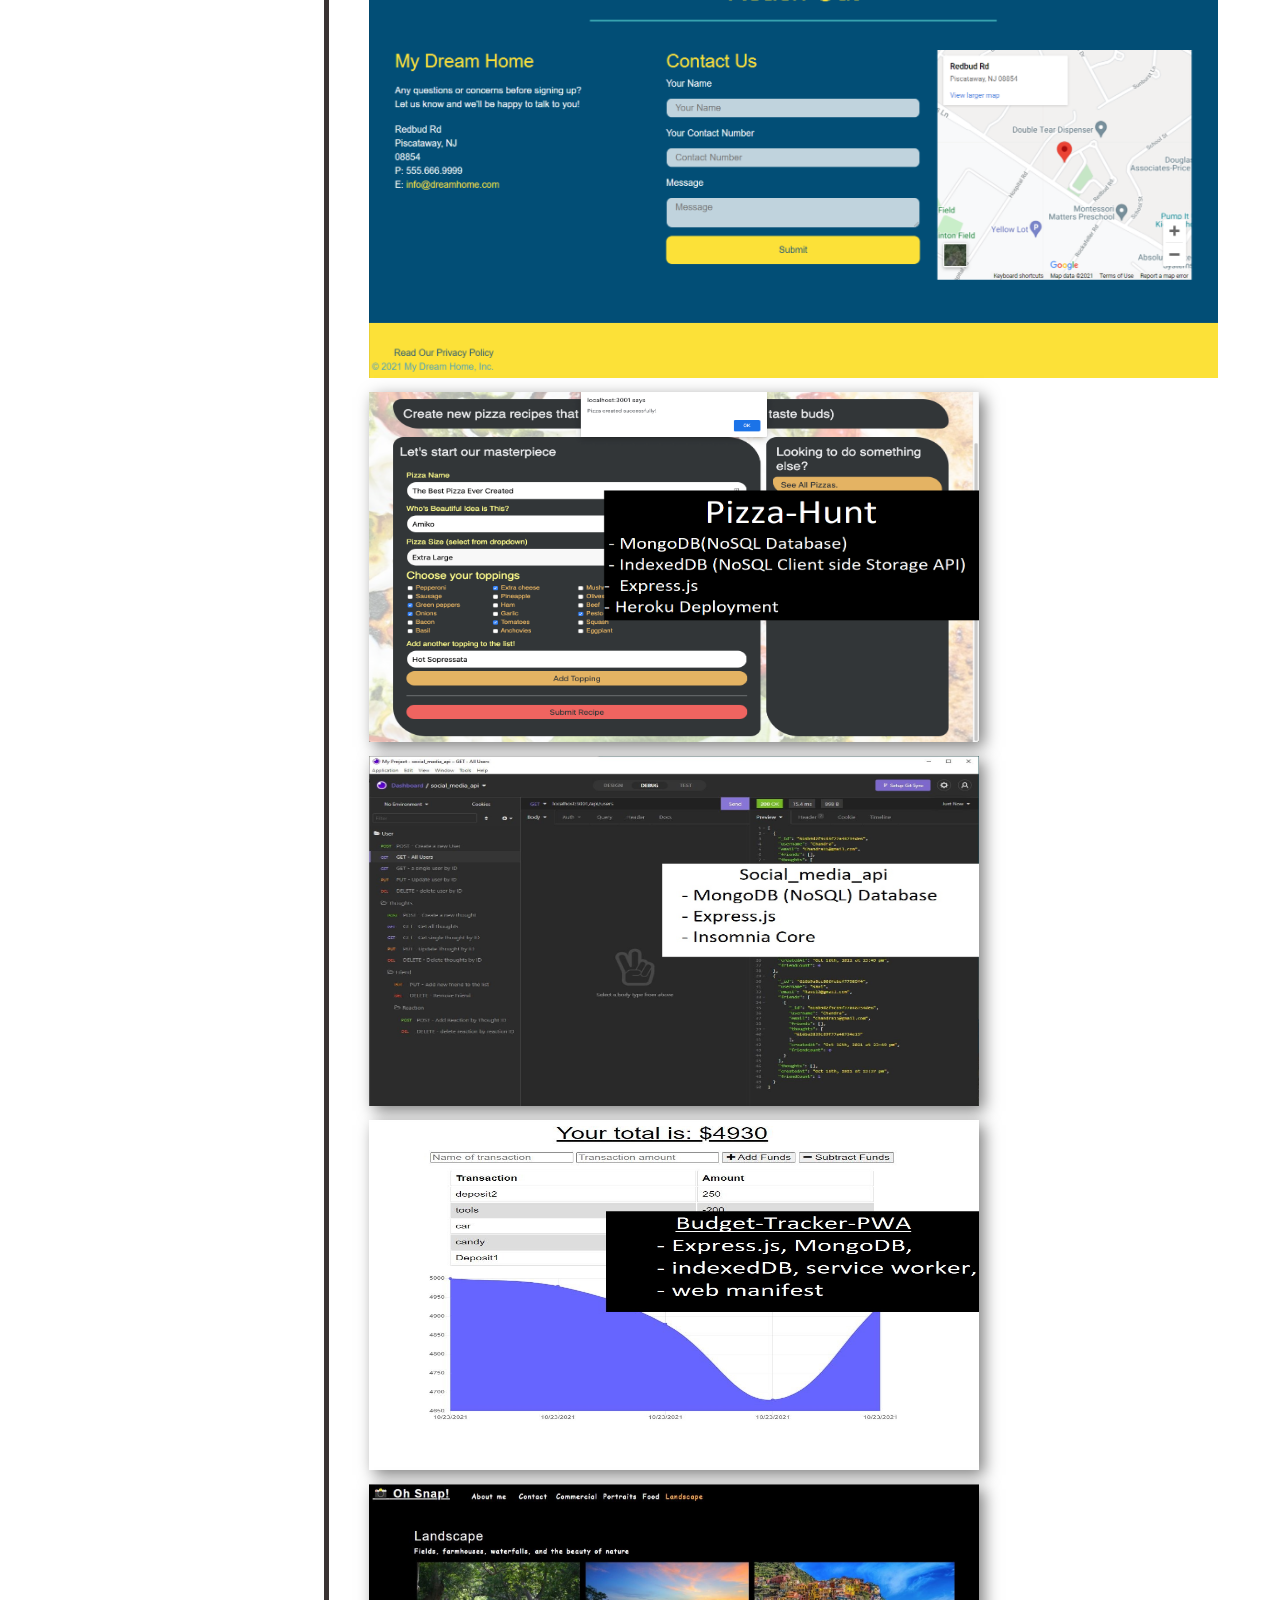
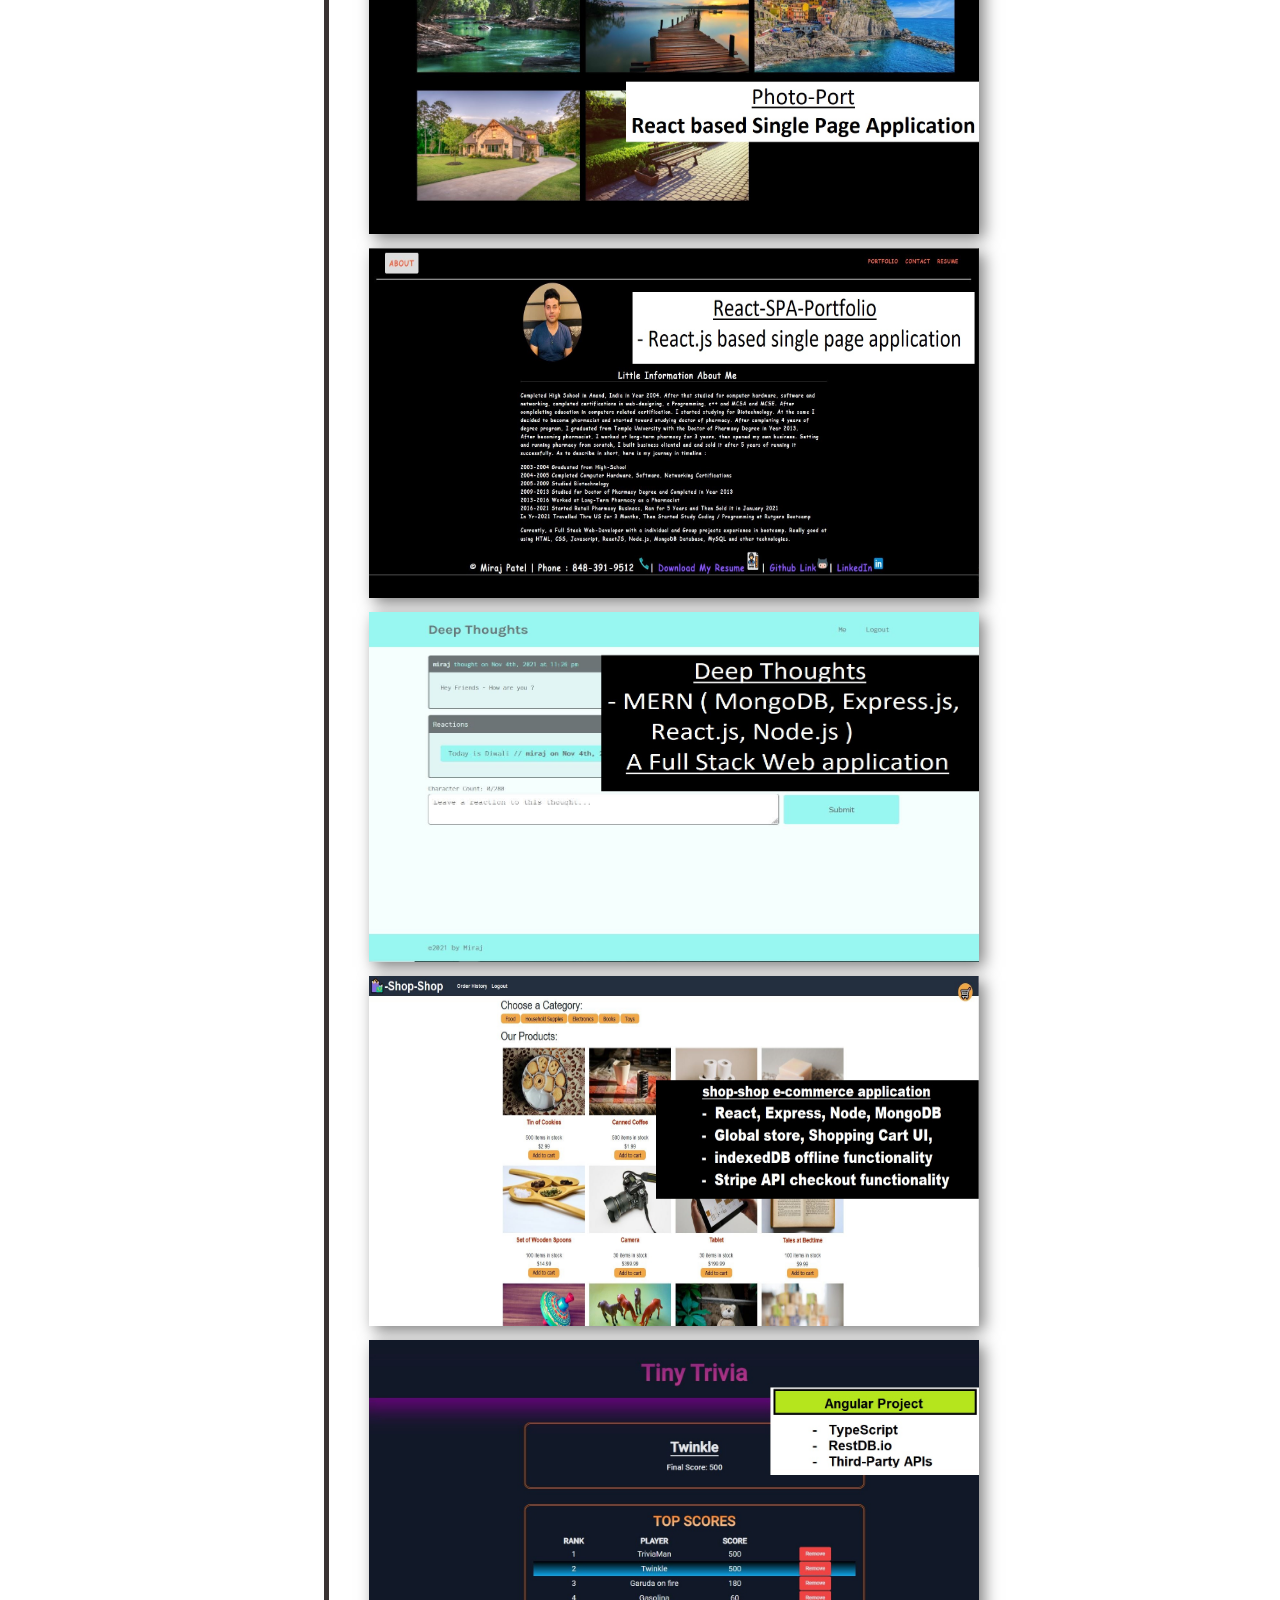
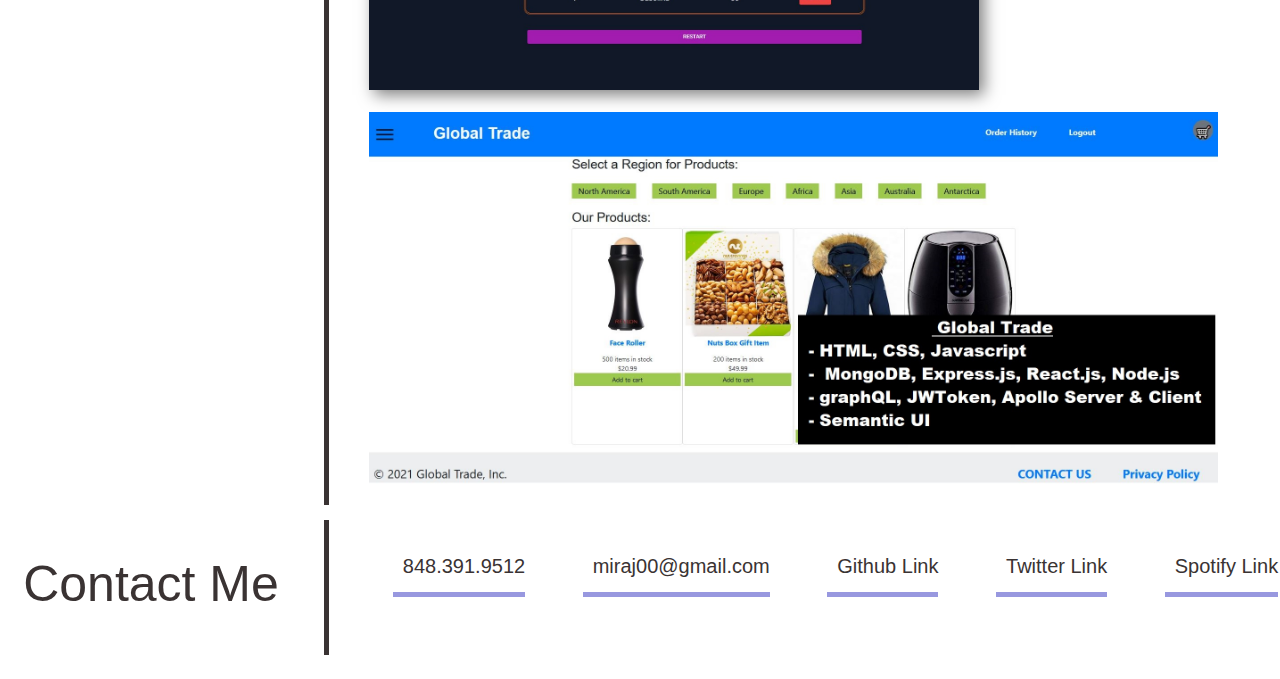
==== commit 5923a146: "anuglar project - trivia app added" ====
--- a/index.html
+++ b/index.html
@@ -134,6 +134,7 @@
     </section>           
     <section id="images" class="projects">       
       <a href="https://blooming-oasis-12948.herokuapp.com/" target="_blank"><img src="./assets/images/shop-shop.JPG" alt="shop-shop ecommerce Project-31" class="float-left"></a> 
+      <a href="https://github.com/miraj00/Trivia-App" target="_blank"><img src="./assets/images/trivia-app.JPG" alt=" trivia-App Angular application Project-32" class="float-right"></a>
     </section>  
     <br>
     <div class="big-img">
--- a/style.css
+++ b/style.css
@@ -153,7 +153,7 @@
 }
 .content .big-img img {
    height: 600;
-   width: 92%; 
+   width: 94%; 
 }
 
 img:hover  {
@@ -218,13 +218,14 @@
        width: 15%;
     }
     
-    .big-img img {
+    .content .big-img {
         height: 200;
-        width: 410;
+        width: 61%;
      }
+
      
     .projects img {
-        height: 100px;
+        height: 100px;              
         width: 300px;
     }
 
@@ -253,3 +254,5 @@
       width: 100%;
     }
 */
+    }
+}